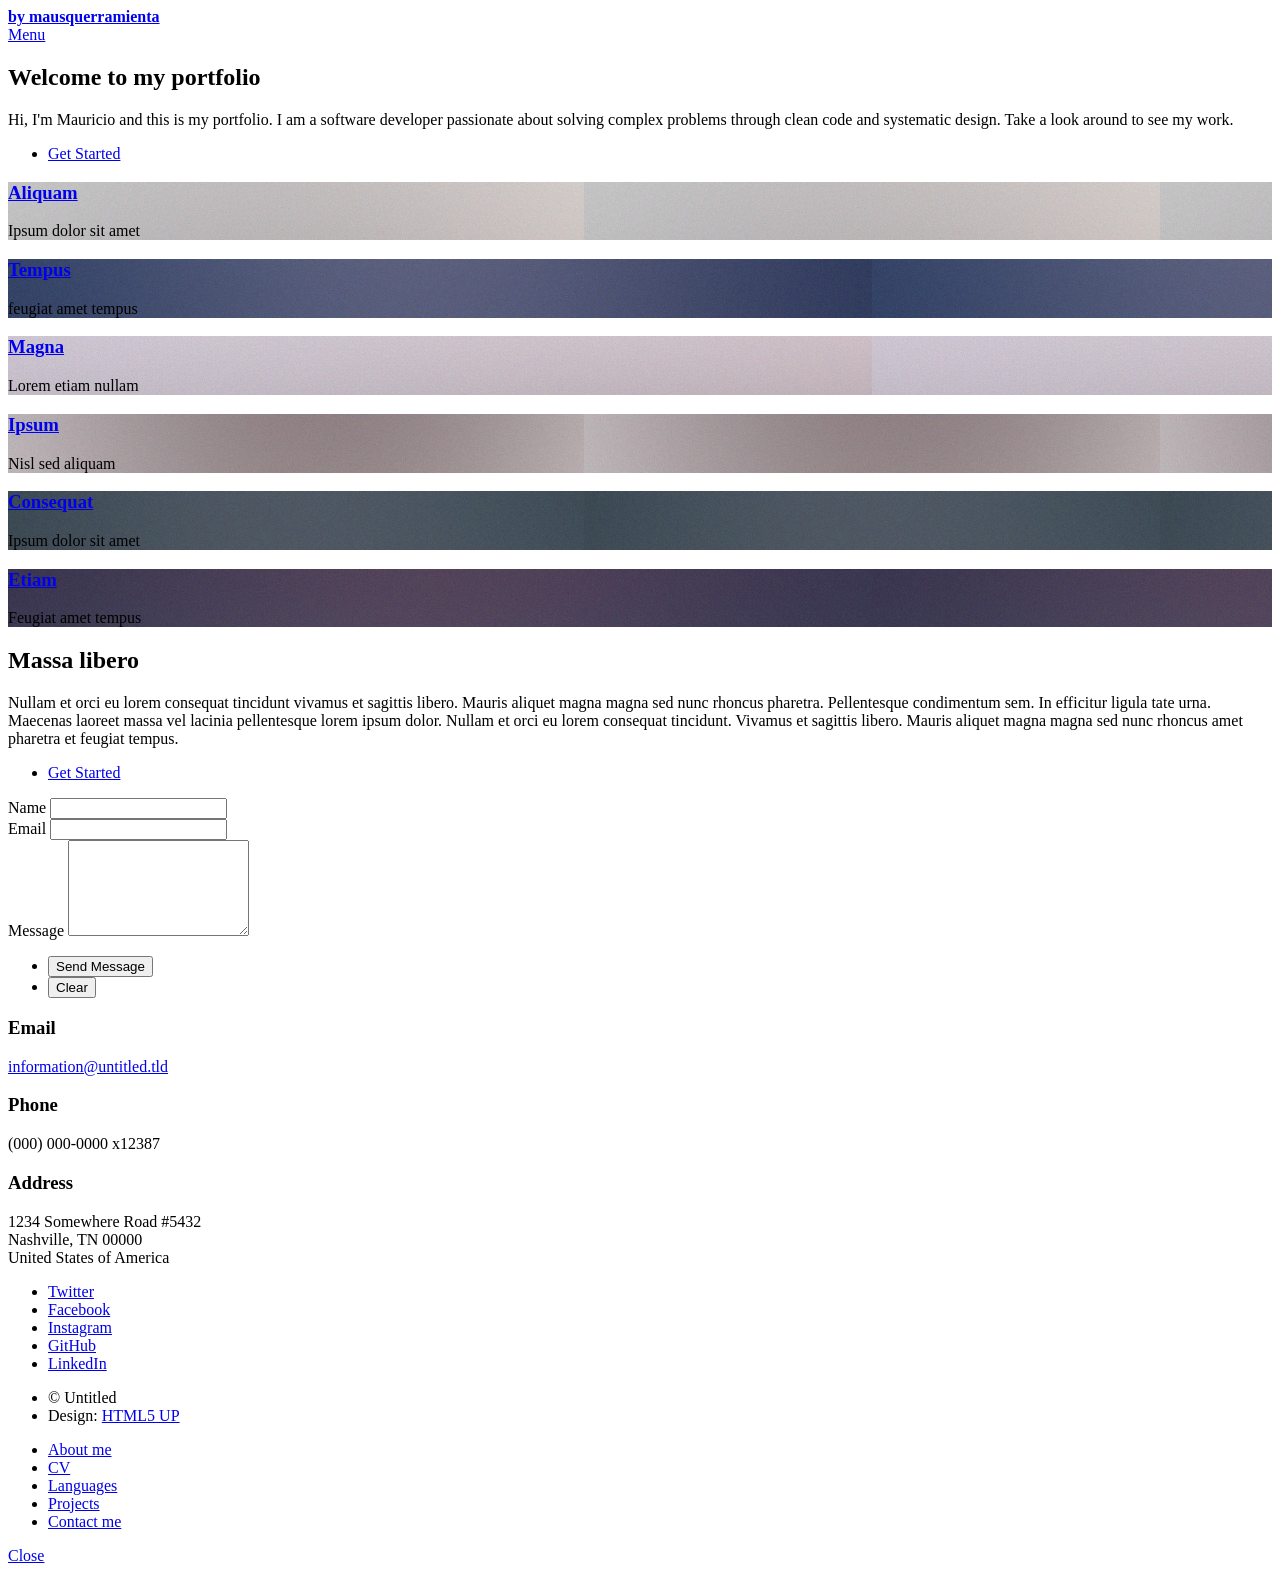
==== index.html @ 2a7ed30b "initial commit" ====
<!DOCTYPE HTML>
<html>
	<head>
		<title>My portfolio, by mausquerramienta</title>
		<meta charset="utf-8" />
		<meta name="viewport" content="width=device-width, initial-scale=1, user-scalable=no" />
		<link rel="stylesheet" href="assets/css/main.css" />
		<noscript><link rel="stylesheet" href="assets/css/noscript.css" /></noscript>
	</head>
	<body class="is-preload">

		<!-- Wrapper -->
			<div id="wrapper">

				<!-- Header -->
					<header id="header" class="alt">
						<a href="index.html" class="logo"><strong>by mausquerramienta</strong></a>
						<nav>
							<a href="#menu">Menu</a>
						</nav>
					</header>

				<!-- Menu -->
					<nav id="menu">
						<ul class="links">
							<li><a href="index.html">About me</a></li>
							<li><a href="landing.html">CV</a></li>
							<li><a href="generic.html">Languages</a></li>
							<li><a href="elements.html">Projects</a></li>
							<li><a href="elements.html">Contact me</a></li>
						</ul>
					</nav>

				<!-- Banner -->
					<section id="banner" class="major">
						<div class="inner">
							<header class="major">
								<h1>Welcome to my portfolio</h1>
							</header>
							<div class="content">
								<p>Hi, I'm Mauricio and this is my portfolio. I am a software developer passionate about solving complex problems through clean code and systematic design. Take a look around to see my work.</p>
								<ul class="actions">
									<li><a href="#one" class="button next scrolly">Get Started</a></li>
								</ul>
							</div>
						</div>
					</section>

				<!-- Main -->
					<div id="main">

						<!-- One -->
							<section id="one" class="tiles">
								<article>
									<span class="image">
										<img src="images/pic01.jpg" alt="" />
									</span>
									<header class="major">
										<h3><a href="landing.html" class="link">Aliquam</a></h3>
										<p>Ipsum dolor sit amet</p>
									</header>
								</article>
								<article>
									<span class="image">
										<img src="images/pic02.jpg" alt="" />
									</span>
									<header class="major">
										<h3><a href="landing.html" class="link">Tempus</a></h3>
										<p>feugiat amet tempus</p>
									</header>
								</article>
								<article>
									<span class="image">
										<img src="images/pic03.jpg" alt="" />
									</span>
									<header class="major">
										<h3><a href="landing.html" class="link">Magna</a></h3>
										<p>Lorem etiam nullam</p>
									</header>
								</article>
								<article>
									<span class="image">
										<img src="images/pic04.jpg" alt="" />
									</span>
									<header class="major">
										<h3><a href="landing.html" class="link">Ipsum</a></h3>
										<p>Nisl sed aliquam</p>
									</header>
								</article>
								<article>
									<span class="image">
										<img src="images/pic05.jpg" alt="" />
									</span>
									<header class="major">
										<h3><a href="landing.html" class="link">Consequat</a></h3>
										<p>Ipsum dolor sit amet</p>
									</header>
								</article>
								<article>
									<span class="image">
										<img src="images/pic06.jpg" alt="" />
									</span>
									<header class="major">
										<h3><a href="landing.html" class="link">Etiam</a></h3>
										<p>Feugiat amet tempus</p>
									</header>
								</article>
							</section>

						<!-- Two -->
							<section id="two">
								<div class="inner">
									<header class="major">
										<h2>Massa libero</h2>
									</header>
									<p>Nullam et orci eu lorem consequat tincidunt vivamus et sagittis libero. Mauris aliquet magna magna sed nunc rhoncus pharetra. Pellentesque condimentum sem. In efficitur ligula tate urna. Maecenas laoreet massa vel lacinia pellentesque lorem ipsum dolor. Nullam et orci eu lorem consequat tincidunt. Vivamus et sagittis libero. Mauris aliquet magna magna sed nunc rhoncus amet pharetra et feugiat tempus.</p>
									<ul class="actions">
										<li><a href="landing.html" class="button next">Get Started</a></li>
									</ul>
								</div>
							</section>

					</div>

				<!-- Contact -->
					<section id="contact">
						<div class="inner">
							<section>
								<form method="post" action="#">
									<div class="fields">
										<div class="field half">
											<label for="name">Name</label>
											<input type="text" name="name" id="name" />
										</div>
										<div class="field half">
											<label for="email">Email</label>
											<input type="text" name="email" id="email" />
										</div>
										<div class="field">
											<label for="message">Message</label>
											<textarea name="message" id="message" rows="6"></textarea>
										</div>
									</div>
									<ul class="actions">
										<li><input type="submit" value="Send Message" class="primary" /></li>
										<li><input type="reset" value="Clear" /></li>
									</ul>
								</form>
							</section>
							<section class="split">
								<section>
									<div class="contact-method">
										<span class="icon solid alt fa-envelope"></span>
										<h3>Email</h3>
										<a href="#">information@untitled.tld</a>
									</div>
								</section>
								<section>
									<div class="contact-method">
										<span class="icon solid alt fa-phone"></span>
										<h3>Phone</h3>
										<span>(000) 000-0000 x12387</span>
									</div>
								</section>
								<section>
									<div class="contact-method">
										<span class="icon solid alt fa-home"></span>
										<h3>Address</h3>
										<span>1234 Somewhere Road #5432<br />
										Nashville, TN 00000<br />
										United States of America</span>
									</div>
								</section>
							</section>
						</div>
					</section>

				<!-- Footer -->
					<footer id="footer">
						<div class="inner">
							<ul class="icons">
								<li><a href="#" class="icon brands alt fa-twitter"><span class="label">Twitter</span></a></li>
								<li><a href="#" class="icon brands alt fa-facebook-f"><span class="label">Facebook</span></a></li>
								<li><a href="#" class="icon brands alt fa-instagram"><span class="label">Instagram</span></a></li>
								<li><a href="#" class="icon brands alt fa-github"><span class="label">GitHub</span></a></li>
								<li><a href="#" class="icon brands alt fa-linkedin-in"><span class="label">LinkedIn</span></a></li>
							</ul>
							<ul class="copyright">
								<li>&copy; Untitled</li><li>Design: <a href="https://html5up.net">HTML5 UP</a></li>
							</ul>
						</div>
					</footer>

			</div>

		<!-- Scripts -->
			<script src="assets/js/jquery.min.js"></script>
			<script src="assets/js/jquery.scrolly.min.js"></script>
			<script src="assets/js/jquery.scrollex.min.js"></script>
			<script src="assets/js/browser.min.js"></script>
			<script src="assets/js/breakpoints.min.js"></script>
			<script src="assets/js/util.js"></script>
			<script src="assets/js/main.js"></script>

	</body>
</html>
---- assets/css/noscript.css ----
/*
	Forty by HTML5 UP
	html5up.net | @ajlkn
	Free for personal and commercial use under the CCA 3.0 license (html5up.net/license)
*/

/* Banner */

	body.is-preload #banner:after {
		opacity: 0.85;
	}

	body.is-preload #banner > .inner {
		-moz-filter: none;
		-webkit-filter: none;
		-ms-filter: none;
		filter: none;
		-moz-transform: none;
		-webkit-transform: none;
		-ms-transform: none;
		transform: none;
		opacity: 1;
	}
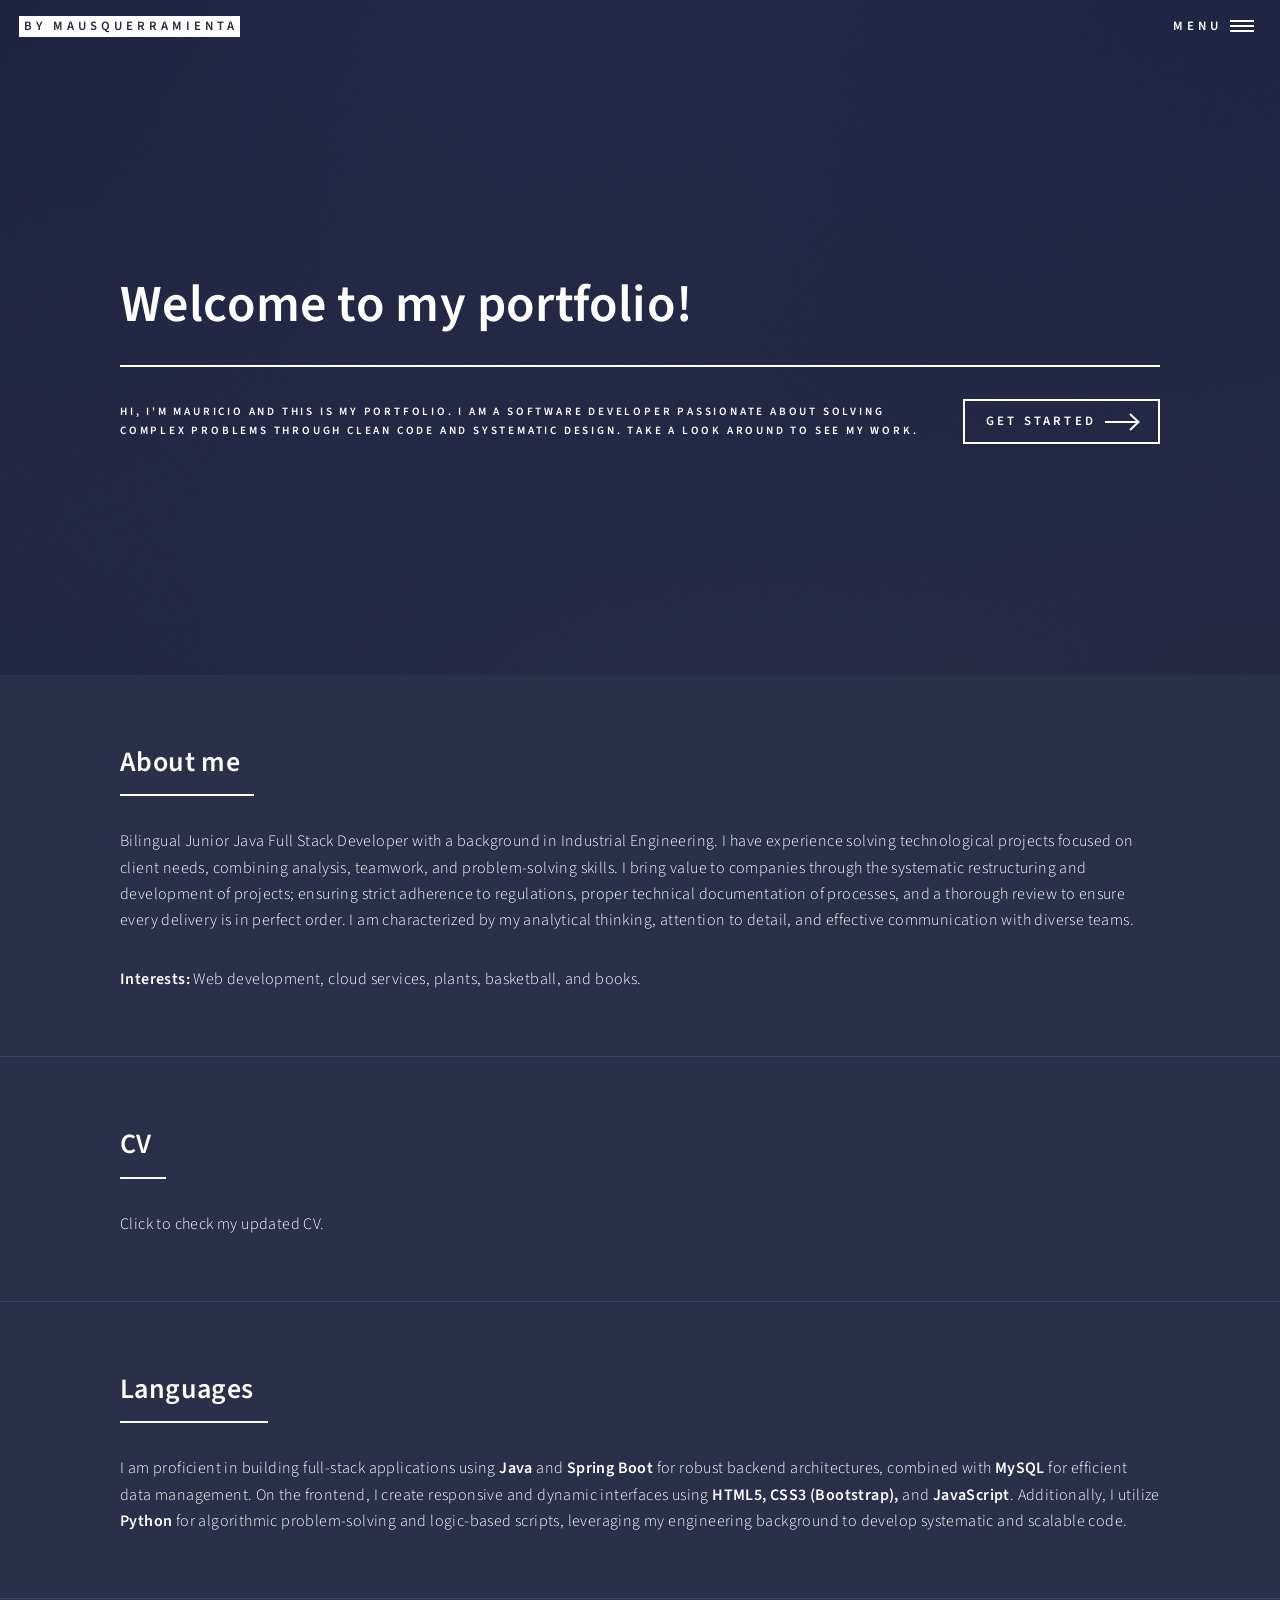
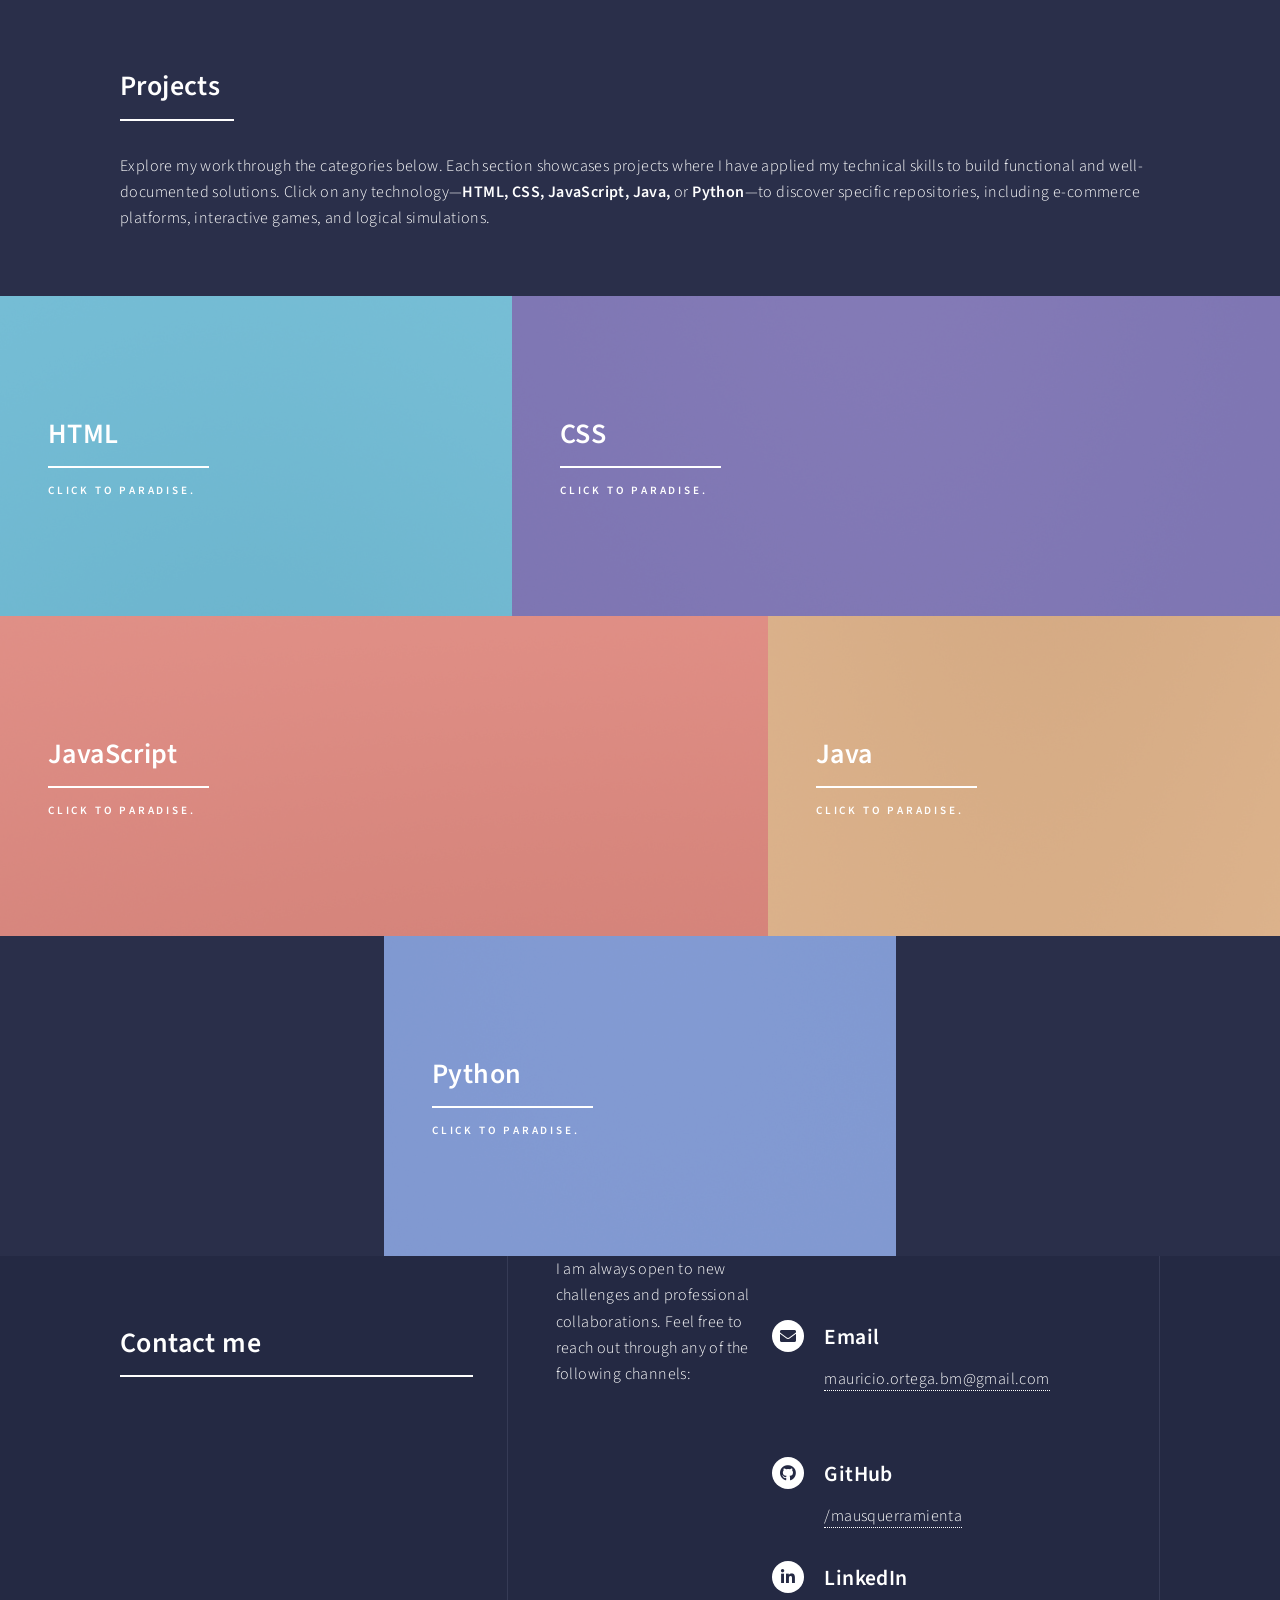
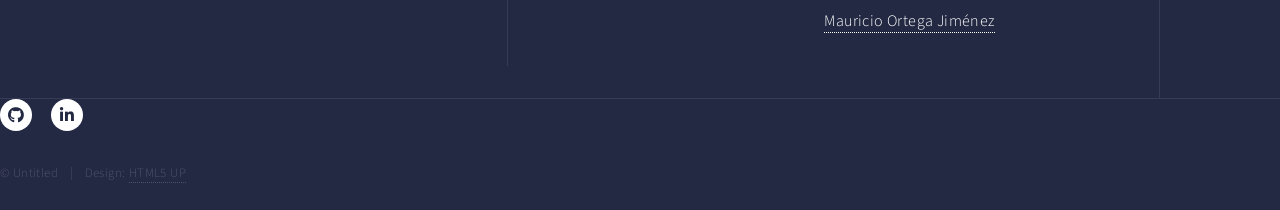
==== commit b5e744e4: "updated index" ====
--- a/index.html
+++ b/index.html
@@ -23,11 +23,11 @@
 				<!-- Menu -->
 					<nav id="menu">
 						<ul class="links">
-							<li><a href="index.html">About me</a></li>
-							<li><a href="landing.html">CV</a></li>
-							<li><a href="generic.html">Languages</a></li>
-							<li><a href="elements.html">Projects</a></li>
-							<li><a href="elements.html">Contact me</a></li>
+							<li><a href="#about" class="scrolly">About me</a></li>
+							<li><a href="#cv" class="scrolly">CV</a></li>
+							<li><a href="#languages" class="scrolly">Languages</a></li>
+							<li><a href="#projects" class="scrolly">Projects</a></li>
+							<li><a href="#contact" class="scrolly">Contact me</a></li>
 						</ul>
 					</nav>
 
@@ -35,12 +35,12 @@
 					<section id="banner" class="major">
 						<div class="inner">
 							<header class="major">
-								<h1>Welcome to my portfolio</h1>
+								<h1>Welcome to my portfolio!</h1>
 							</header>
 							<div class="content">
 								<p>Hi, I'm Mauricio and this is my portfolio. I am a software developer passionate about solving complex problems through clean code and systematic design. Take a look around to see my work.</p>
 								<ul class="actions">
-									<li><a href="#one" class="button next scrolly">Get Started</a></li>
+									<li><a href="#about" class="button next scrolly">Get Started</a></li>
 								</ul>
 							</div>
 						</div>
@@ -49,6 +49,44 @@
 				<!-- Main -->
 					<div id="main">
 
+						<!-- Two -->
+							<section id="about">
+								<div class="inner">
+									<header class="major">
+										<h2>About me</h2>
+									</header>
+									<p>Bilingual Junior Java Full Stack Developer with a background in Industrial Engineering. I have experience solving technological projects focused on client needs, combining analysis, teamwork, and problem-solving skills. I bring value to companies through the systematic restructuring and development of projects; ensuring strict adherence to regulations, proper technical documentation of processes, and a thorough review to ensure every delivery is in perfect order. I am characterized by my analytical thinking, attention to detail, and effective communication with diverse teams.</p>
+        							<p><strong>Interests:</strong> Web development, cloud services, plants, basketball, and books.</p>
+								</div>
+							</section>
+
+							<section id="cv">
+								<div class="inner">
+									<header class="major">
+										<h2>CV</h2>
+									</header>
+									<p>Click to check my updated CV.</p>
+								</div>
+							</section>
+
+							<section id="languages">
+								<div class="inner">
+									<header class="major">
+										<h2>Languages</h2>
+									</header>
+									<p>I am proficient in building full-stack applications using <strong>Java</strong> and <strong>Spring Boot</strong> for robust backend architectures, combined with <strong>MySQL</strong> for efficient data management. On the frontend, I create responsive and dynamic interfaces using <strong>HTML5, CSS3 (Bootstrap),</strong> and <strong>JavaScript</strong>. Additionally, I utilize <strong>Python</strong> for algorithmic problem-solving and logic-based scripts, leveraging my engineering background to develop systematic and scalable code.</p>
+								</div>
+							</section>
+
+							<section id="projects">
+								<div class="inner">
+									<header class="major">
+										<h2>Projects</h2>
+									</header>
+									<p>Explore my work through the categories below. Each section showcases projects where I have applied my technical skills to build functional and well-documented solutions. Click on any technology—<strong>HTML, CSS, JavaScript, Java,</strong> or <strong>Python</strong>—to discover specific repositories, including e-commerce platforms, interactive games, and logical simulations.</p>
+								</div>
+							</section>
+
 						<!-- One -->
 							<section id="one" class="tiles">
 								<article>
@@ -56,8 +94,8 @@
 										<img src="images/pic01.jpg" alt="" />
 									</span>
 									<header class="major">
-										<h3><a href="landing.html" class="link">Aliquam</a></h3>
-										<p>Ipsum dolor sit amet</p>
+										<h3><a href="landing.html" class="link">HTML</a></h3>
+										<p>Click to paradise.</p>
 									</header>
 								</article>
 								<article>
@@ -65,8 +103,8 @@
 										<img src="images/pic02.jpg" alt="" />
 									</span>
 									<header class="major">
-										<h3><a href="landing.html" class="link">Tempus</a></h3>
-										<p>feugiat amet tempus</p>
+										<h3><a href="landing.html" class="link">CSS</a></h3>
+										<p>Click to paradise.</p>
 									</header>
 								</article>
 								<article>
@@ -74,8 +112,8 @@
 										<img src="images/pic03.jpg" alt="" />
 									</span>
 									<header class="major">
-										<h3><a href="landing.html" class="link">Magna</a></h3>
-										<p>Lorem etiam nullam</p>
+										<h3><a href="landing.html" class="link">JavaScript</a></h3>
+										<p>Click to paradise.</p>
 									</header>
 								</article>
 								<article>
@@ -83,8 +121,8 @@
 										<img src="images/pic04.jpg" alt="" />
 									</span>
 									<header class="major">
-										<h3><a href="landing.html" class="link">Ipsum</a></h3>
-										<p>Nisl sed aliquam</p>
+										<h3><a href="landing.html" class="link">Java</a></h3>
+										<p>Click to paradise.</p>
 									</header>
 								</article>
 								<article>
@@ -92,86 +130,44 @@
 										<img src="images/pic05.jpg" alt="" />
 									</span>
 									<header class="major">
-										<h3><a href="landing.html" class="link">Consequat</a></h3>
-										<p>Ipsum dolor sit amet</p>
+										<h3><a href="landing.html" class="link">Python</a></h3>
+										<p>Click to paradise.</p>
 									</header>
 								</article>
-								<article>
-									<span class="image">
-										<img src="images/pic06.jpg" alt="" />
-									</span>
-									<header class="major">
-										<h3><a href="landing.html" class="link">Etiam</a></h3>
-										<p>Feugiat amet tempus</p>
-									</header>
-								</article>
-							</section>
-
-						<!-- Two -->
-							<section id="two">
-								<div class="inner">
-									<header class="major">
-										<h2>Massa libero</h2>
-									</header>
-									<p>Nullam et orci eu lorem consequat tincidunt vivamus et sagittis libero. Mauris aliquet magna magna sed nunc rhoncus pharetra. Pellentesque condimentum sem. In efficitur ligula tate urna. Maecenas laoreet massa vel lacinia pellentesque lorem ipsum dolor. Nullam et orci eu lorem consequat tincidunt. Vivamus et sagittis libero. Mauris aliquet magna magna sed nunc rhoncus amet pharetra et feugiat tempus.</p>
-									<ul class="actions">
-										<li><a href="landing.html" class="button next">Get Started</a></li>
-									</ul>
-								</div>
-							</section>
 
 					</div>
 
 				<!-- Contact -->
+
 					<section id="contact">
 						<div class="inner">
-							<section>
-								<form method="post" action="#">
-									<div class="fields">
-										<div class="field half">
-											<label for="name">Name</label>
-											<input type="text" name="name" id="name" />
-										</div>
-										<div class="field half">
-											<label for="email">Email</label>
-											<input type="text" name="email" id="email" />
-										</div>
-										<div class="field">
-											<label for="message">Message</label>
-											<textarea name="message" id="message" rows="6"></textarea>
-										</div>
-									</div>
-									<ul class="actions">
-										<li><input type="submit" value="Send Message" class="primary" /></li>
-										<li><input type="reset" value="Clear" /></li>
-									</ul>
-								</form>
-							</section>
-							<section class="split">
-								<section>
+							<header class="major">
+								<h2>Contact me</h2>
+							</header>
+							<p>I am always open to new challenges and professional collaborations. Feel free to reach out through any of the following channels:</p>
+							
+							<div class="contact-method-container" style="display: flex; flex-wrap: wrap; gap: 2rem;">
+								<section style="flex: 1; min-width: 300px;">
 									<div class="contact-method">
 										<span class="icon solid alt fa-envelope"></span>
 										<h3>Email</h3>
-										<a href="#">information@untitled.tld</a>
+										<a href="mailto:mauricio.ortega.bm@gmail.com">mauricio.ortega.bm@gmail.com</a>
 									</div>
 								</section>
-								<section>
+
+								<section style="flex: 1; min-width: 300px;">
+									<div class="contact-method" style="margin-bottom: 2rem;">
+										<span class="icon brands alt fa-github"></span>
+										<h3>GitHub</h3>
+										<a href="https://github.com/mausquerramienta" target="_blank">/mausquerramienta</a>
+									</div>
 									<div class="contact-method">
-										<span class="icon solid alt fa-phone"></span>
-										<h3>Phone</h3>
-										<span>(000) 000-0000 x12387</span>
+										<span class="icon brands alt fa-linkedin-in"></span>
+										<h3>LinkedIn</h3>
+										<a href="https://www.linkedin.com/in/tu-perfil" target="_blank">Mauricio Ortega Jiménez</a> </div>
 									</div>
 								</section>
-								<section>
-									<div class="contact-method">
-										<span class="icon solid alt fa-home"></span>
-										<h3>Address</h3>
-										<span>1234 Somewhere Road #5432<br />
-										Nashville, TN 00000<br />
-										United States of America</span>
-									</div>
-								</section>
-							</section>
+							</div>
 						</div>
 					</section>
 
@@ -179,9 +175,6 @@
 					<footer id="footer">
 						<div class="inner">
 							<ul class="icons">
-								<li><a href="#" class="icon brands alt fa-twitter"><span class="label">Twitter</span></a></li>
-								<li><a href="#" class="icon brands alt fa-facebook-f"><span class="label">Facebook</span></a></li>
-								<li><a href="#" class="icon brands alt fa-instagram"><span class="label">Instagram</span></a></li>
 								<li><a href="#" class="icon brands alt fa-github"><span class="label">GitHub</span></a></li>
 								<li><a href="#" class="icon brands alt fa-linkedin-in"><span class="label">LinkedIn</span></a></li>
 							</ul>
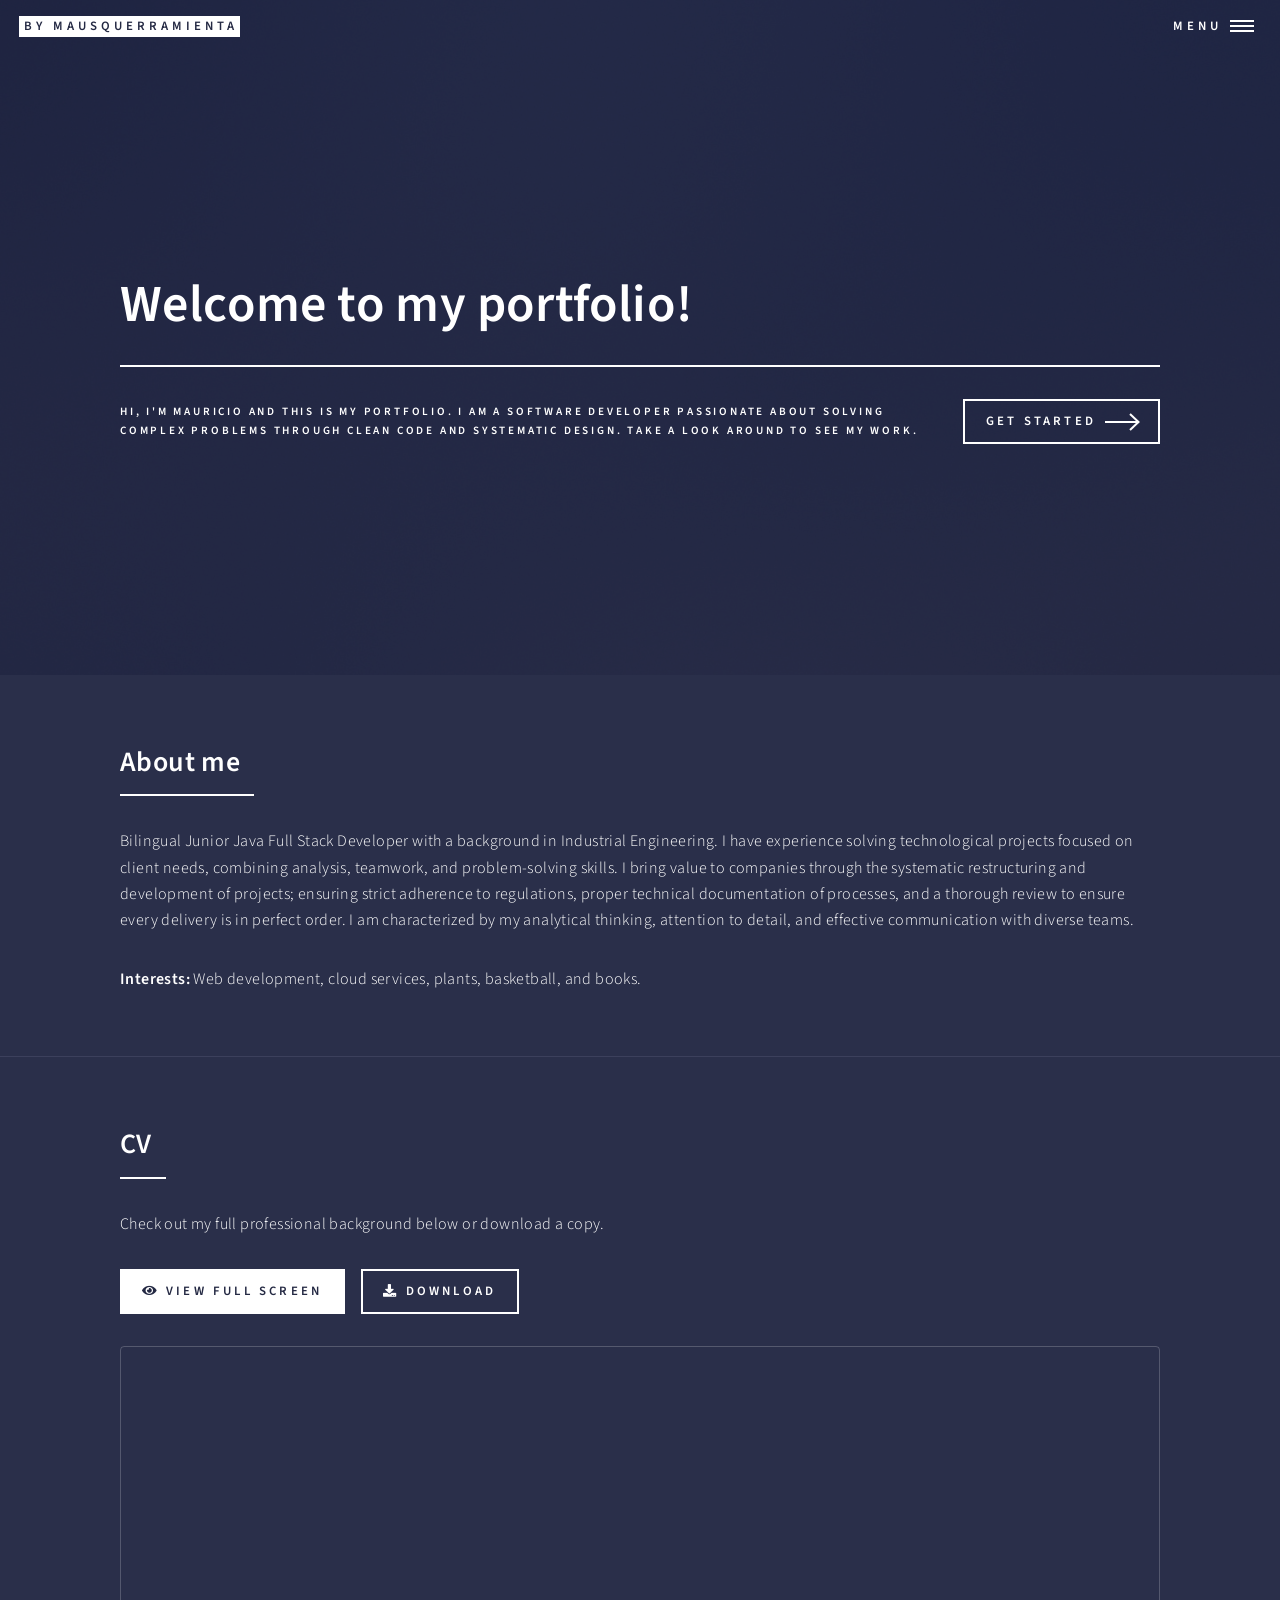
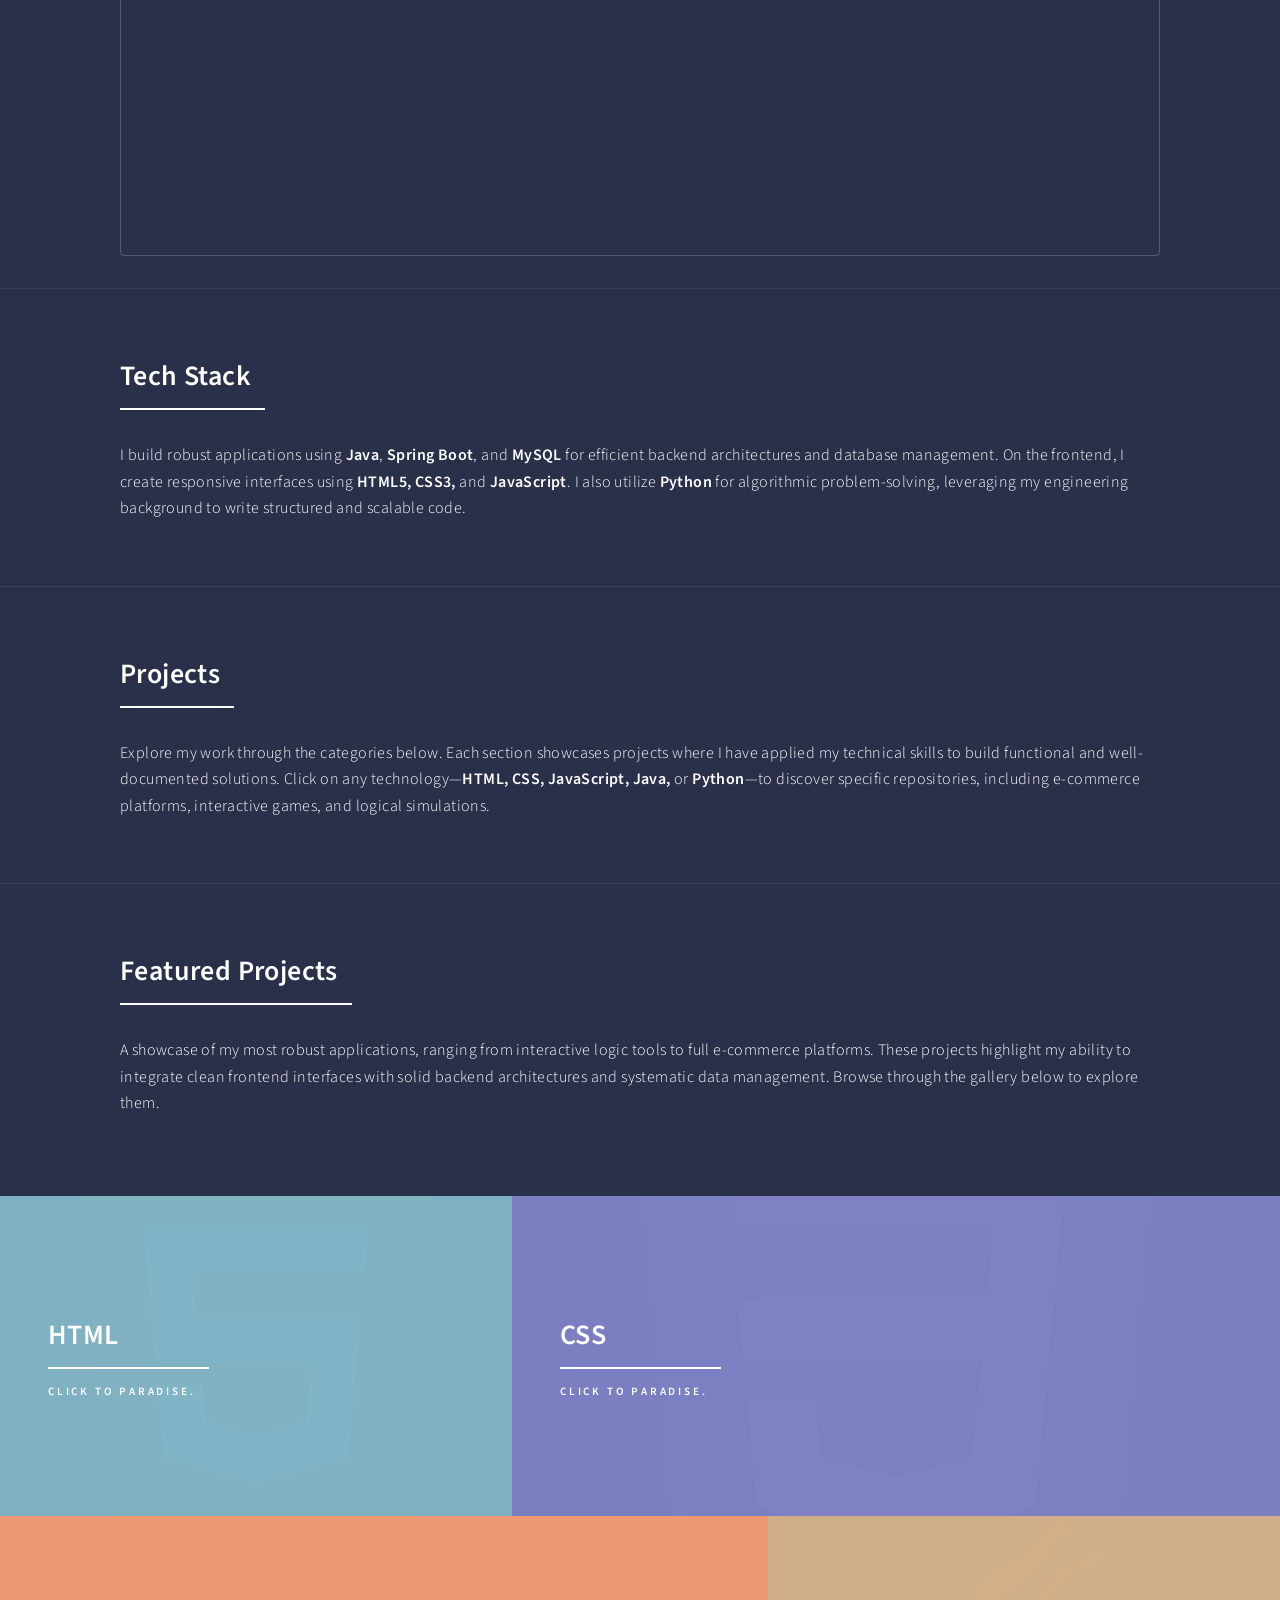
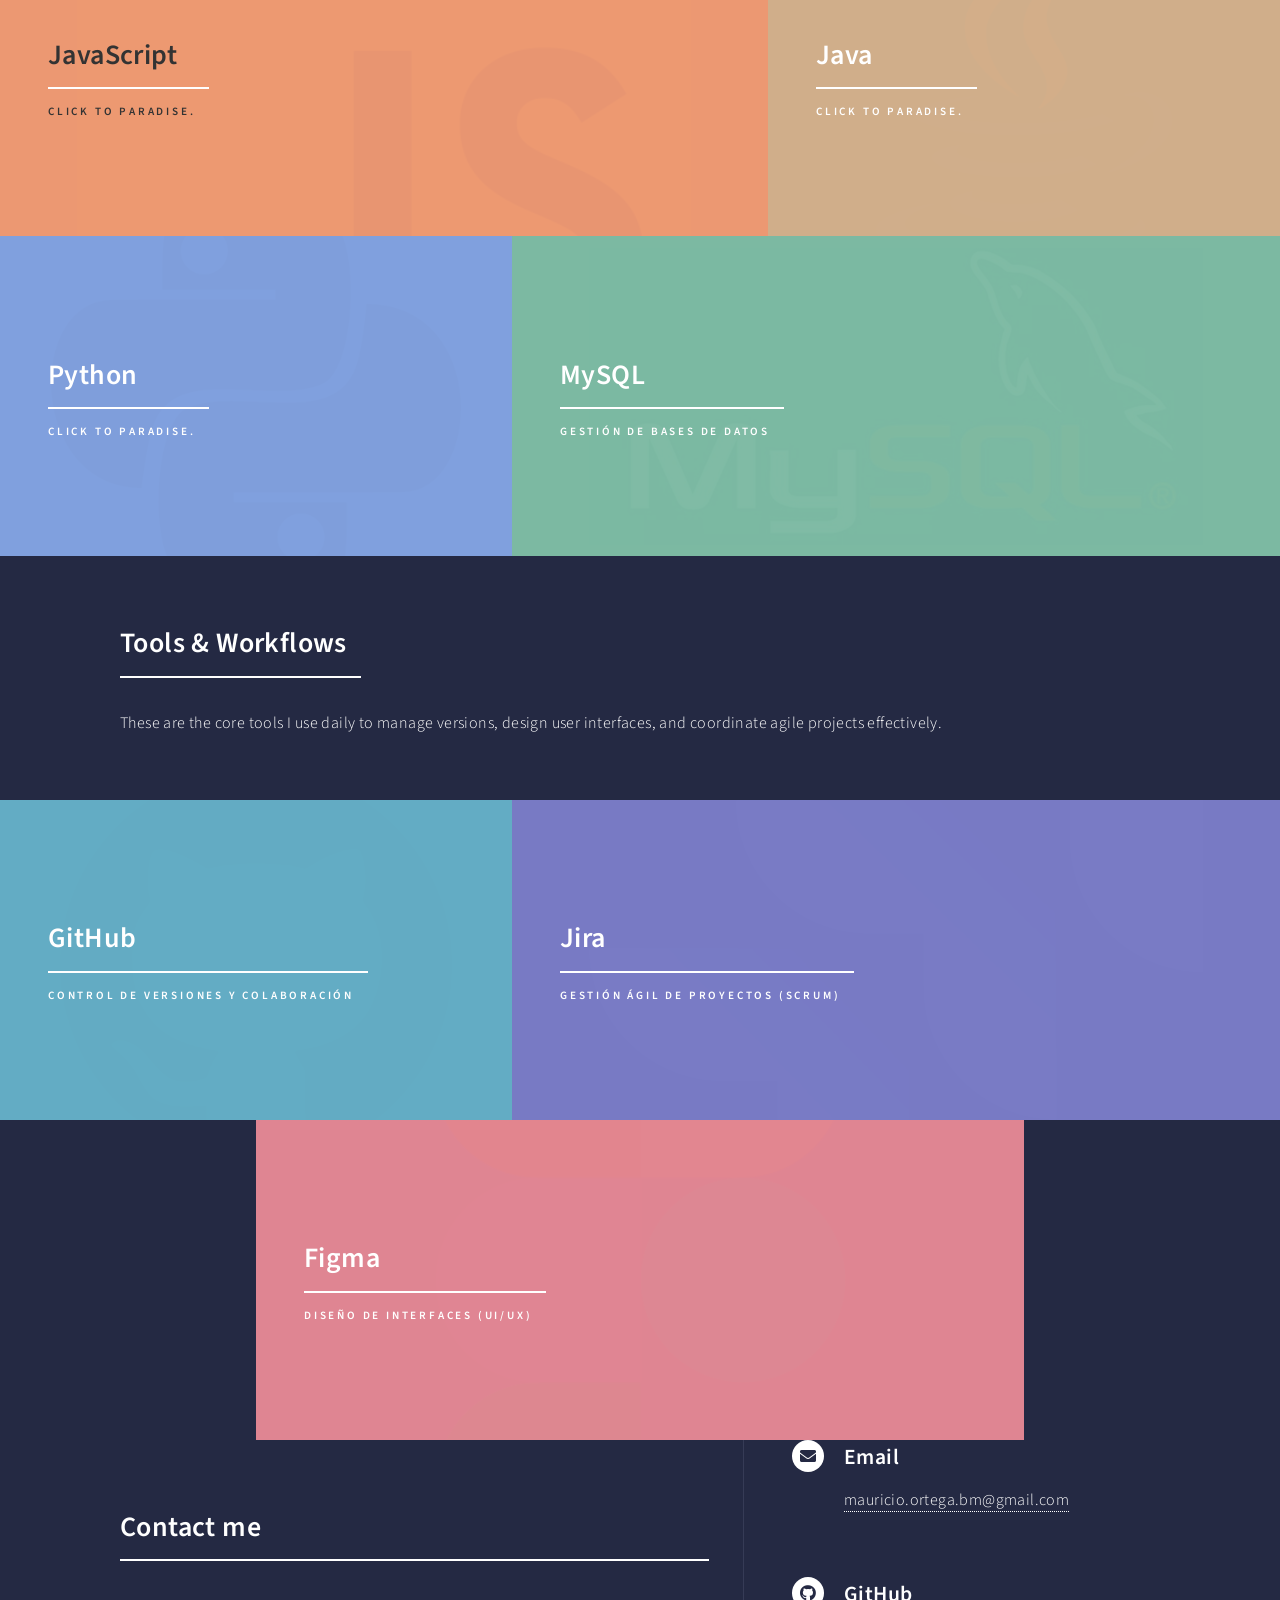
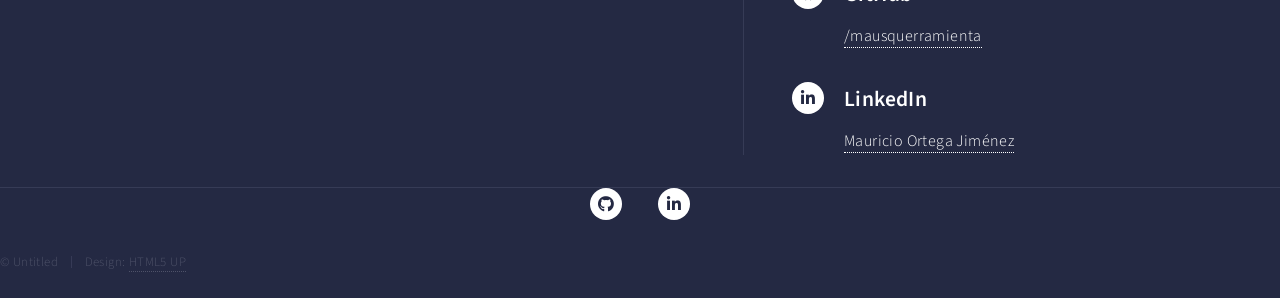
==== commit 98bcd790: "updated and added files" ====
--- a/index.html
+++ b/index.html
@@ -5,7 +5,6 @@
 		<meta charset="utf-8" />
 		<meta name="viewport" content="width=device-width, initial-scale=1, user-scalable=no" />
 		<link rel="stylesheet" href="assets/css/main.css" />
-		<noscript><link rel="stylesheet" href="assets/css/noscript.css" /></noscript>
 	</head>
 	<body class="is-preload">
 
@@ -25,8 +24,10 @@
 						<ul class="links">
 							<li><a href="#about" class="scrolly">About me</a></li>
 							<li><a href="#cv" class="scrolly">CV</a></li>
-							<li><a href="#languages" class="scrolly">Languages</a></li>
+							<li><a href="#languages" class="scrolly">Tech Stack</a></li>
 							<li><a href="#projects" class="scrolly">Projects</a></li>
+							<li><a href="#featured-projects" class="scrolly">Featured projects</a></li>
+							<li><a href="#one" class="scrolly">Projects by Technology</a></li>
 							<li><a href="#contact" class="scrolly">Contact me</a></li>
 						</ul>
 					</nav>
@@ -65,17 +66,25 @@
 									<header class="major">
 										<h2>CV</h2>
 									</header>
-									<p>Click to check my updated CV.</p>
+									<p>Check out my full professional background below or download a copy.</p>
+        
+									<ul class="actions">
+										<li><a href="/assets/CV_2026.pdf" target="_blank" class="button primary icon solid fa-eye">View Full Screen</a></li>
+										<li><a href="/assets/CV_2026.pdf" download="CV_2026" class="button icon solid fa-download">Download</a></li>
+									</ul>
+
+									<div class="cv-preview" style="border: 1px solid #ffffff33; border-radius: 4px; overflow: hidden; margin-top: 2rem;">
+										<iframe src="/assets/CV_2026.pdf" width="100%" height="500px" style="border: none;"></iframe>
+									</div>
 								</div>
 							</section>
 
 							<section id="languages">
 								<div class="inner">
 									<header class="major">
-										<h2>Languages</h2>
-									</header>
-									<p>I am proficient in building full-stack applications using <strong>Java</strong> and <strong>Spring Boot</strong> for robust backend architectures, combined with <strong>MySQL</strong> for efficient data management. On the frontend, I create responsive and dynamic interfaces using <strong>HTML5, CSS3 (Bootstrap),</strong> and <strong>JavaScript</strong>. Additionally, I utilize <strong>Python</strong> for algorithmic problem-solving and logic-based scripts, leveraging my engineering background to develop systematic and scalable code.</p>
-								</div>
+										<h2>Tech Stack</h2>
+									</header>
+									<p>I build robust applications using <strong>Java</strong>, <strong>Spring Boot</strong>, and <strong>MySQL</strong> for efficient backend architectures and database management. On the frontend, I create responsive interfaces using <strong>HTML5, CSS3,</strong> and <strong>JavaScript</strong>. I also utilize <strong>Python</strong> for algorithmic problem-solving, leveraging my engineering background to write structured and scalable code.</p>								</div>
 							</section>
 
 							<section id="projects">
@@ -84,59 +93,95 @@
 										<h2>Projects</h2>
 									</header>
 									<p>Explore my work through the categories below. Each section showcases projects where I have applied my technical skills to build functional and well-documented solutions. Click on any technology—<strong>HTML, CSS, JavaScript, Java,</strong> or <strong>Python</strong>—to discover specific repositories, including e-commerce platforms, interactive games, and logical simulations.</p>
+								</div>
+							</section>
+
+							<section id="featured-projects">
+								<div class="inner">
+									<header class="major">
+										<h2>Featured Projects</h2>
+									</header>
+									<p>A showcase of my most robust applications, ranging from interactive logic tools to full e-commerce platforms. These projects highlight my ability to integrate clean frontend interfaces with solid backend architectures and systematic data management. Browse through the gallery below to explore them.</p>
+									
+									<div class="carousel-container" style="margin-top: 2rem; margin-bottom: 3rem;">
+										
+									</div>
 								</div>
 							</section>
 
 						<!-- One -->
 							<section id="one" class="tiles">
-								<article>
-									<span class="image">
-										<img src="images/pic01.jpg" alt="" />
-									</span>
+								<article class="bg-html">
 									<header class="major">
 										<h3><a href="landing.html" class="link">HTML</a></h3>
 										<p>Click to paradise.</p>
 									</header>
 								</article>
-								<article>
-									<span class="image">
-										<img src="images/pic02.jpg" alt="" />
-									</span>
+								<article class="bg-css">
 									<header class="major">
 										<h3><a href="landing.html" class="link">CSS</a></h3>
 										<p>Click to paradise.</p>
 									</header>
 								</article>
-								<article>
-									<span class="image">
-										<img src="images/pic03.jpg" alt="" />
-									</span>
+								<article class="bg-js">
 									<header class="major">
 										<h3><a href="landing.html" class="link">JavaScript</a></h3>
 										<p>Click to paradise.</p>
 									</header>
 								</article>
-								<article>
-									<span class="image">
-										<img src="images/pic04.jpg" alt="" />
-									</span>
+								<article class="bg-java">
 									<header class="major">
 										<h3><a href="landing.html" class="link">Java</a></h3>
 										<p>Click to paradise.</p>
 									</header>
 								</article>
-								<article>
-									<span class="image">
-										<img src="images/pic05.jpg" alt="" />
-									</span>
+								<article class="bg-python">
 									<header class="major">
 										<h3><a href="landing.html" class="link">Python</a></h3>
 										<p>Click to paradise.</p>
 									</header>
 								</article>
+								<article class="bg-mysql">
+									<header class="major">
+										<h3><a href="#" class="link">MySQL</a></h3>
+										<p>Gestión de Bases de Datos</p>
+									</header>
+								</article>
 
 					</div>
 
+					<section id="tools-intro">
+						<div class="inner">
+							<header class="major">
+								<h2>Tools & Workflows</h2>
+							</header>
+							<p>These are the core tools I use daily to manage versions, design user interfaces, and coordinate agile projects effectively.</p>
+						</div>
+					</section>
+
+					<section id="tools-tiles" class="tiles">
+						<article class="bg-github">
+							<header class="major">
+								<h3><a href="#" class="link">GitHub</a></h3>
+								<p>Control de versiones y colaboración</p>
+							</header>
+						</article>
+
+						<article class="bg-jira">
+							<header class="major">
+								<h3><a href="#" class="link">Jira</a></h3>
+								<p>Gestión ágil de proyectos (Scrum)</p>
+							</header>
+						</article>
+
+						<article class="bg-figma">
+							<header class="major">
+								<h3><a href="#" class="link">Figma</a></h3>
+								<p>Diseño de interfaces (UI/UX)</p>
+							</header>
+						</article>
+					</section>
+
 				<!-- Contact -->
 
 					<section id="contact">
@@ -144,7 +189,6 @@
 							<header class="major">
 								<h2>Contact me</h2>
 							</header>
-							<p>I am always open to new challenges and professional collaborations. Feel free to reach out through any of the following channels:</p>
 							
 							<div class="contact-method-container" style="display: flex; flex-wrap: wrap; gap: 2rem;">
 								<section style="flex: 1; min-width: 300px;">
@@ -164,7 +208,7 @@
 									<div class="contact-method">
 										<span class="icon brands alt fa-linkedin-in"></span>
 										<h3>LinkedIn</h3>
-										<a href="https://www.linkedin.com/in/tu-perfil" target="_blank">Mauricio Ortega Jiménez</a> </div>
+										<a href="https://www.linkedin.com/in/mauricio-ortegaj" target="_blank">Mauricio Ortega Jiménez</a> </div>
 									</div>
 								</section>
 							</div>
@@ -175,8 +219,8 @@
 					<footer id="footer">
 						<div class="inner">
 							<ul class="icons">
-								<li><a href="#" class="icon brands alt fa-github"><span class="label">GitHub</span></a></li>
-								<li><a href="#" class="icon brands alt fa-linkedin-in"><span class="label">LinkedIn</span></a></li>
+								<li><a href="https://github.com/mausquerramienta" class="icon brands alt fa-github" target="_blank"><span class="label">GitHub</span></a></li>
+								<li><a href="https://www.linkedin.com/in/mauricio-ortegaj" class="icon brands alt fa-linkedin-in" target="_blank"><span class="label">LinkedIn</span></a></li>
 							</ul>
 							<ul class="copyright">
 								<li>&copy; Untitled</li><li>Design: <a href="https://html5up.net">HTML5 UP</a></li>
@@ -196,4 +240,4 @@
 			<script src="assets/js/main.js"></script>
 
 	</body>
-</html>+</html>
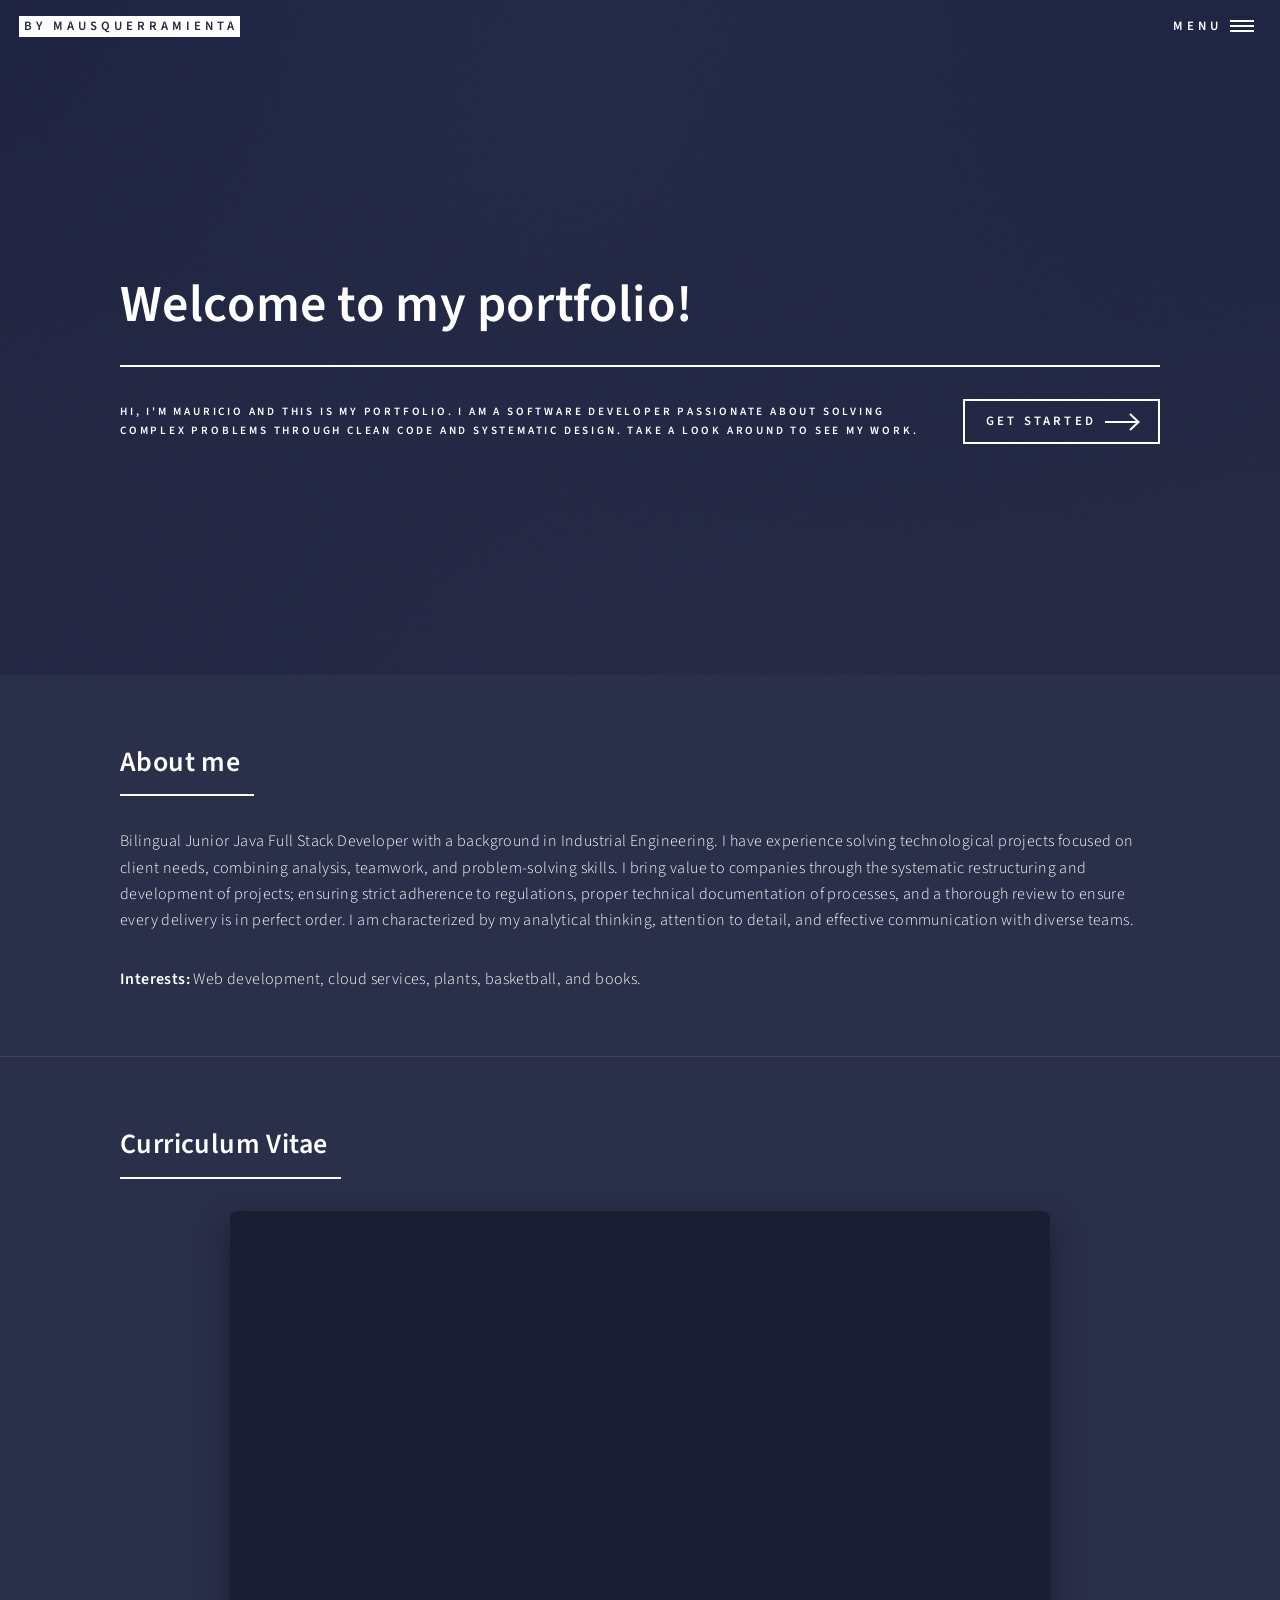
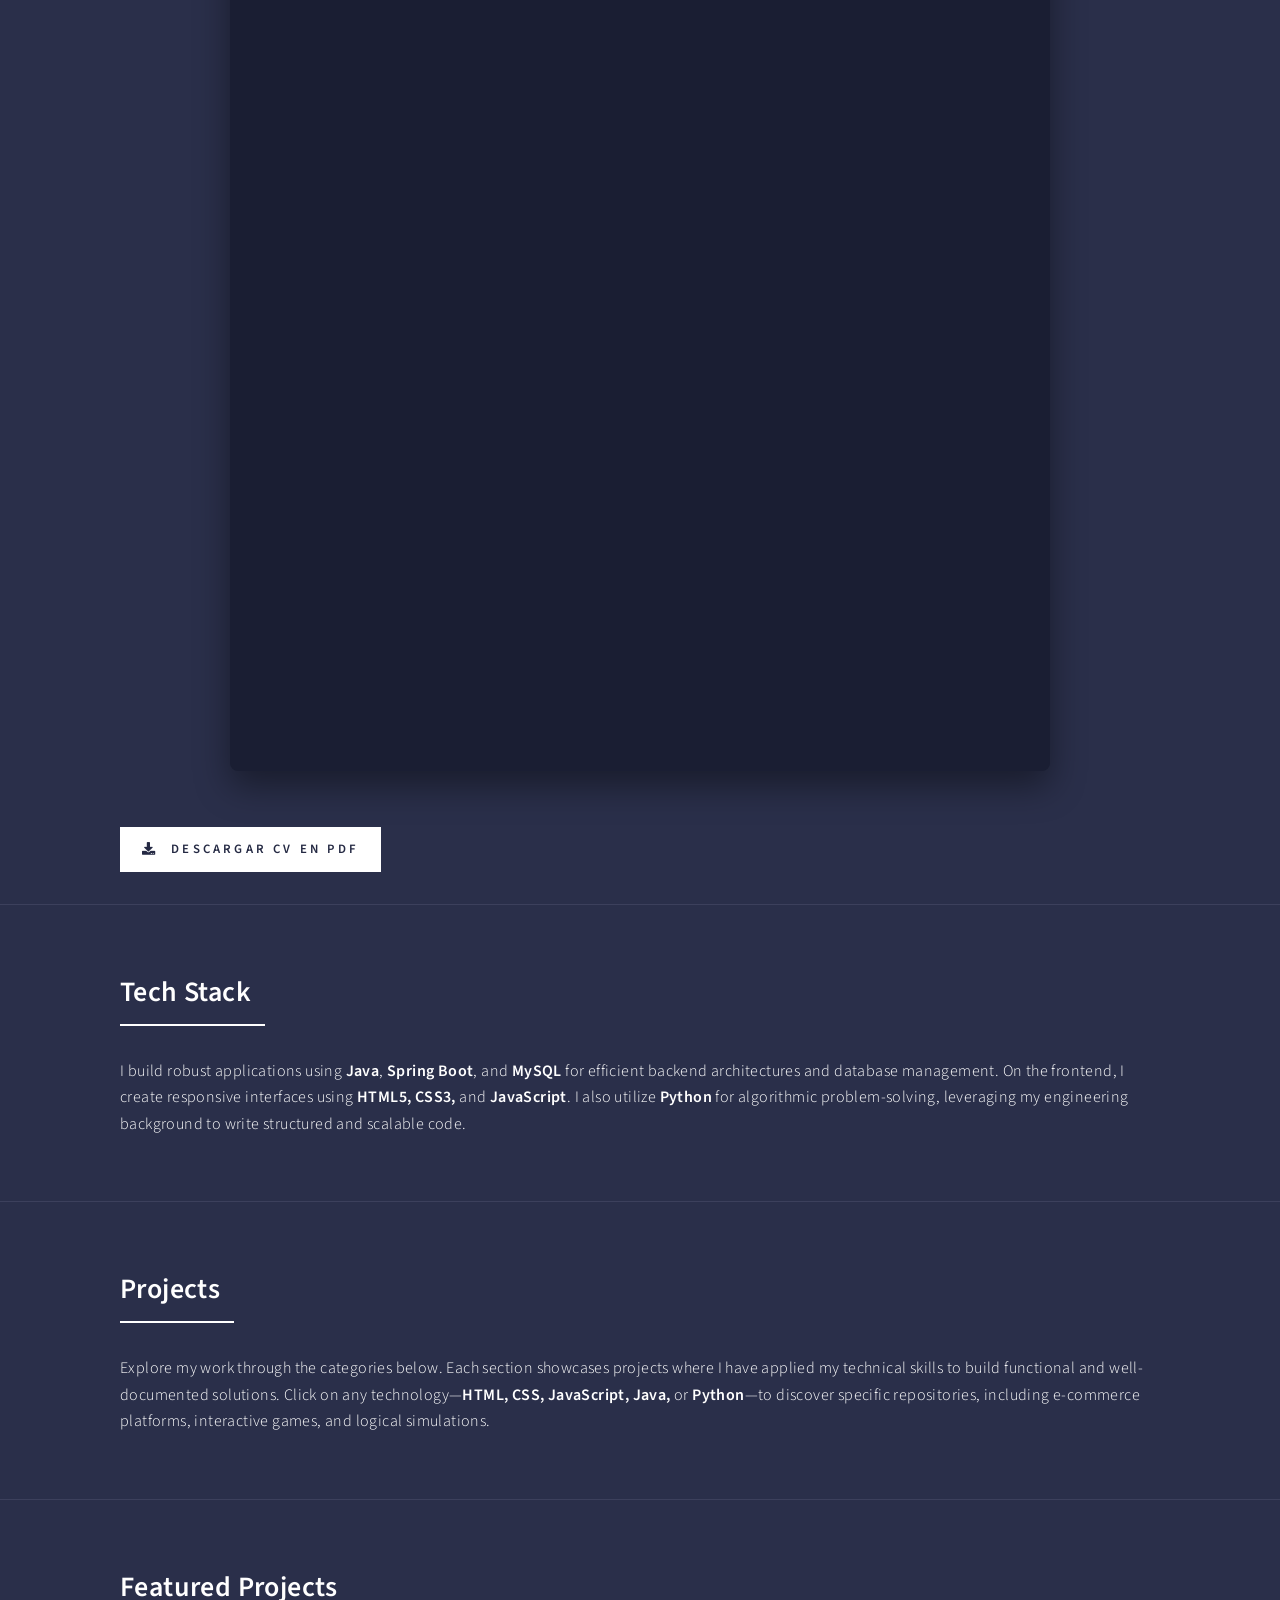
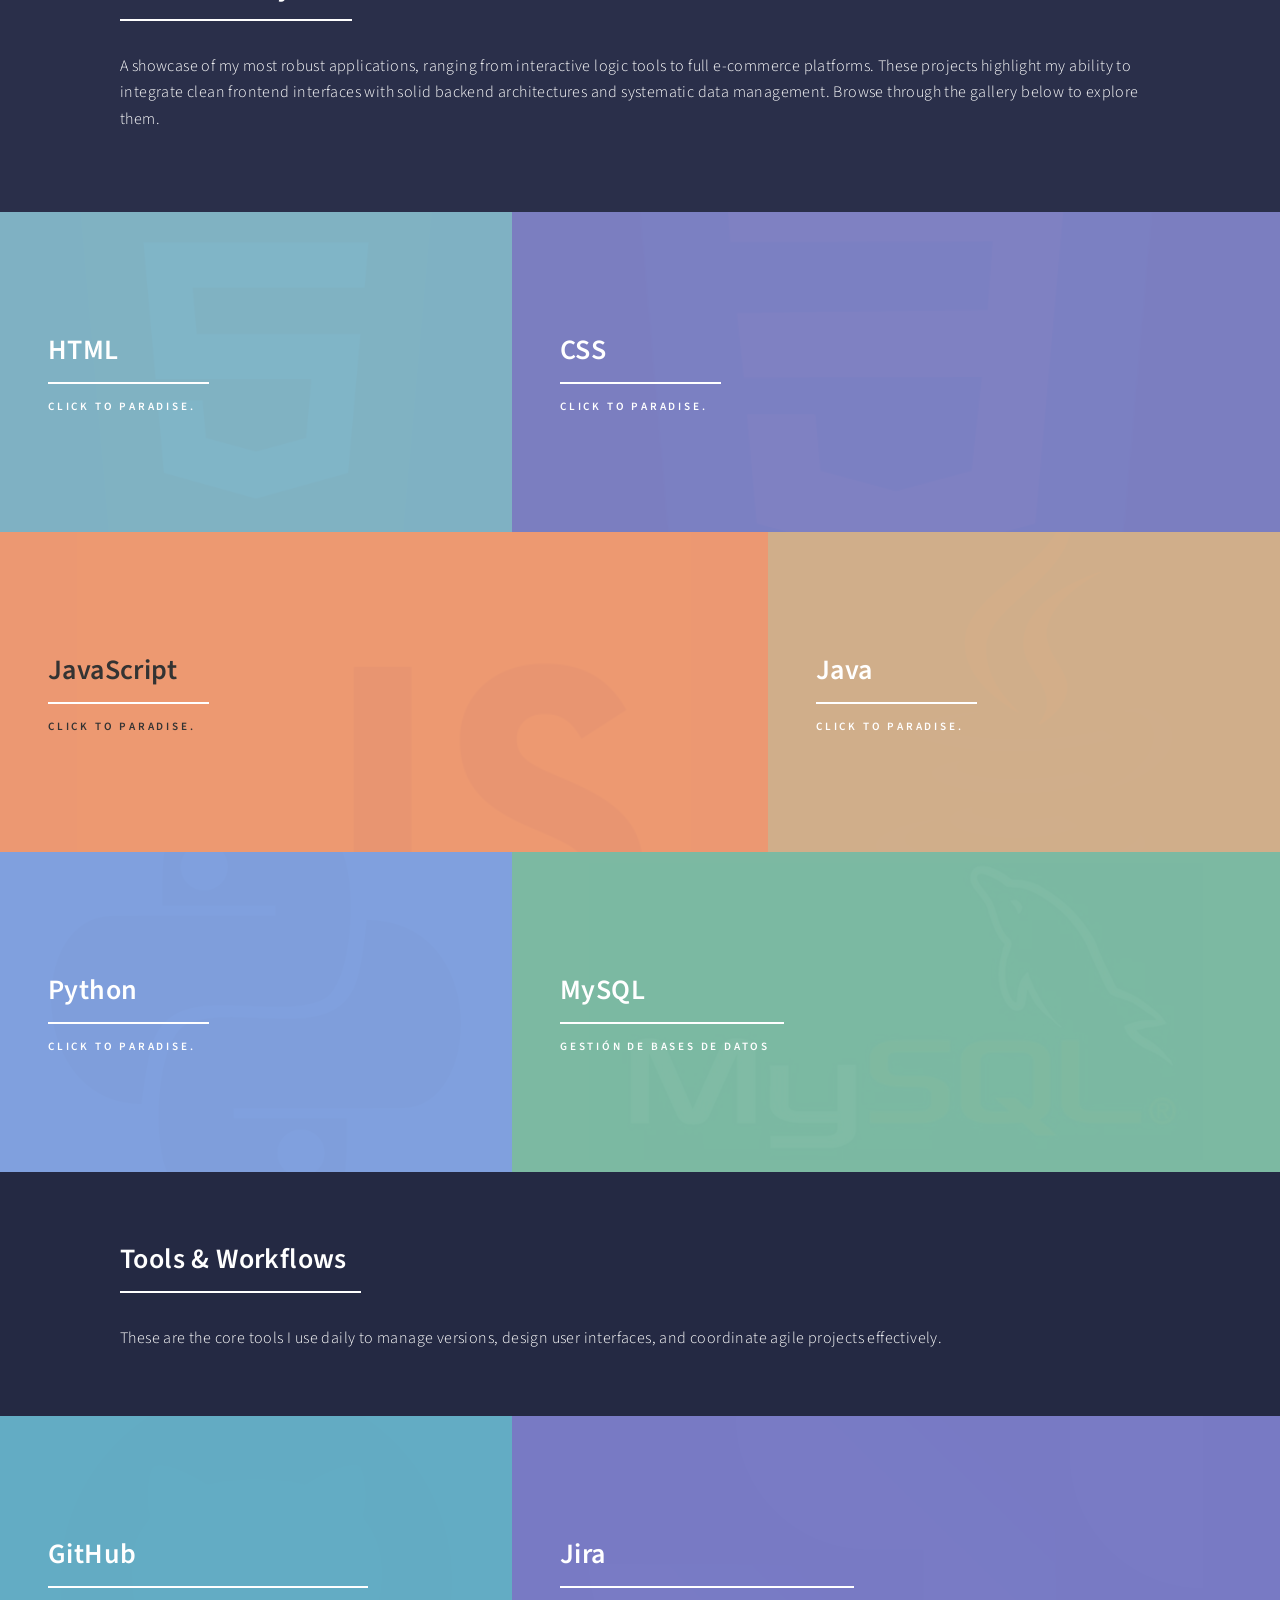
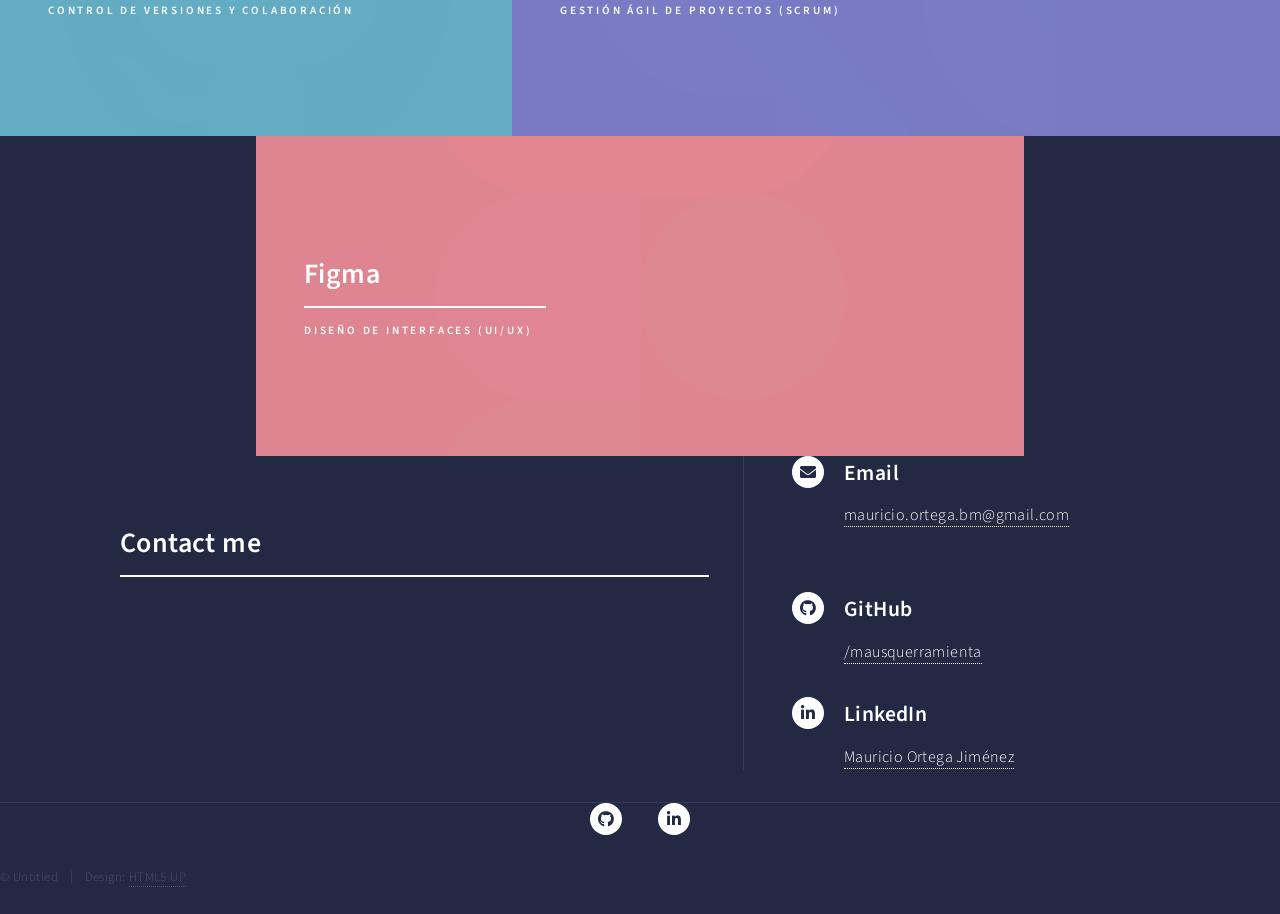
==== commit 4de859f8: "feat: create Python showcase page and redesign CV viewer layout" ====
--- a/index.html
+++ b/index.html
@@ -63,19 +63,24 @@
 
 							<section id="cv">
 								<div class="inner">
-									<header class="major">
-										<h2>CV</h2>
-									</header>
-									<p>Check out my full professional background below or download a copy.</p>
-        
-									<ul class="actions">
-										<li><a href="/assets/CV_2026.pdf" target="_blank" class="button primary icon solid fa-eye">View Full Screen</a></li>
-										<li><a href="/assets/CV_2026.pdf" download="CV_2026" class="button icon solid fa-download">Download</a></li>
-									</ul>
-
-									<div class="cv-preview" style="border: 1px solid #ffffff33; border-radius: 4px; overflow: hidden; margin-top: 2rem;">
-										<iframe src="/assets/CV_2026.pdf" width="100%" height="500px" style="border: none;"></iframe>
-									</div>
+									<header class="major text-center mb-4">
+										<h2>Curriculum Vitae</h2>
+									</header>
+
+									<div style="max-width: 820px; margin: 0 auto; box-shadow: 0 15px 35px rgba(0,0,0,0.4); border-radius: 8px; overflow: hidden; background-color: #1a1e33;">
+										
+										<iframe src="assets/CV_Mauricio_Ortega.pdf#toolbar=0&view=FitH" width="100%" style="aspect-ratio: 1 / 1.415; border: none; display: block;" title="CV Mauricio Ortega">
+											<p>Tu navegador no soporta la previsualización de PDFs. <a href="assets/CV_Mauricio_Ortega.pdf">Descarga mi CV aquí</a>.</p>
+										</iframe>
+
+									</div>
+
+									<div class="text-center" style="margin-top: 3.5rem;">
+										<a href="assets/CV_Mauricio_Ortega.pdf" target="_blank" download="CV_Mauricio_Ortega.pdf" class="button primary icon solid fa-download">
+											Descargar CV en PDF
+										</a>
+									</div>
+
 								</div>
 							</section>
 
@@ -137,7 +142,7 @@
 								</article>
 								<article class="bg-python">
 									<header class="major">
-										<h3><a href="landing.html" class="link">Python</a></h3>
+										<h3><a href="projects/python.html" target="_blank" class="link">Python</a></h3>
 										<p>Click to paradise.</p>
 									</header>
 								</article>
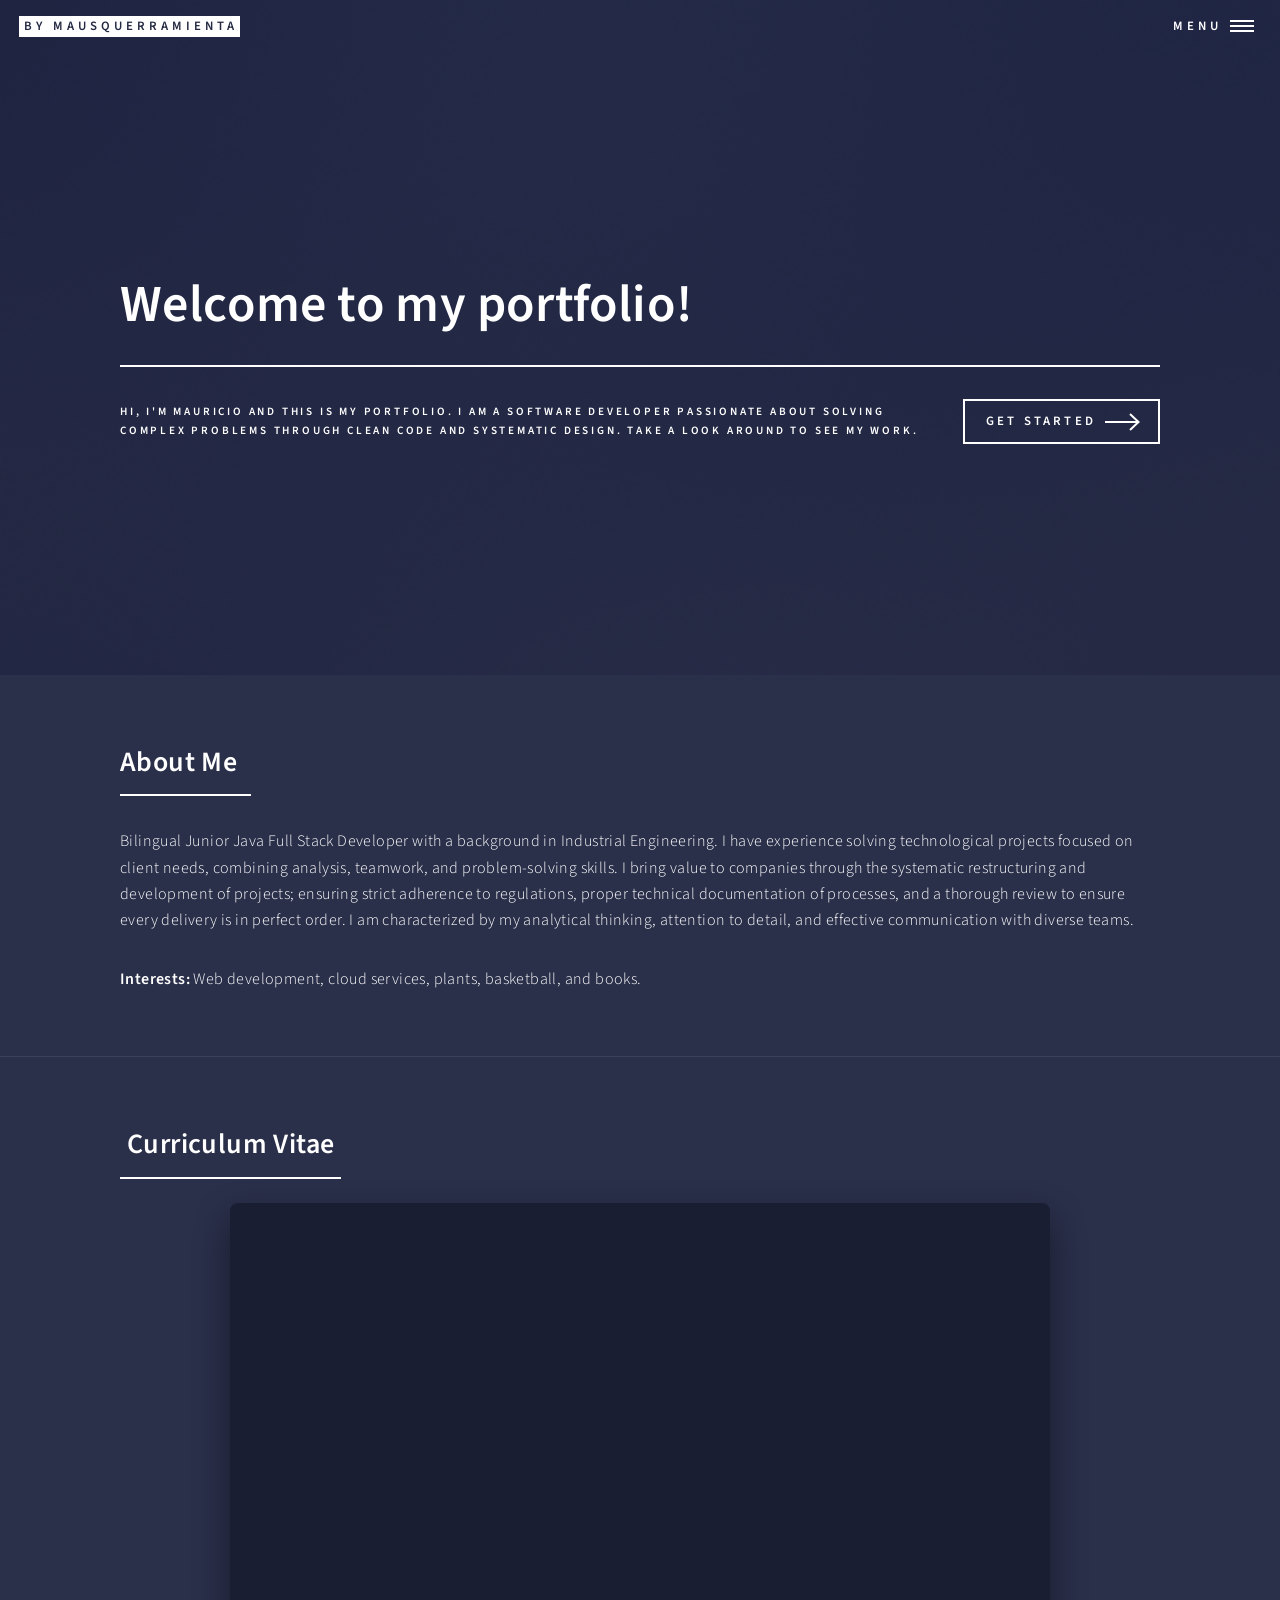
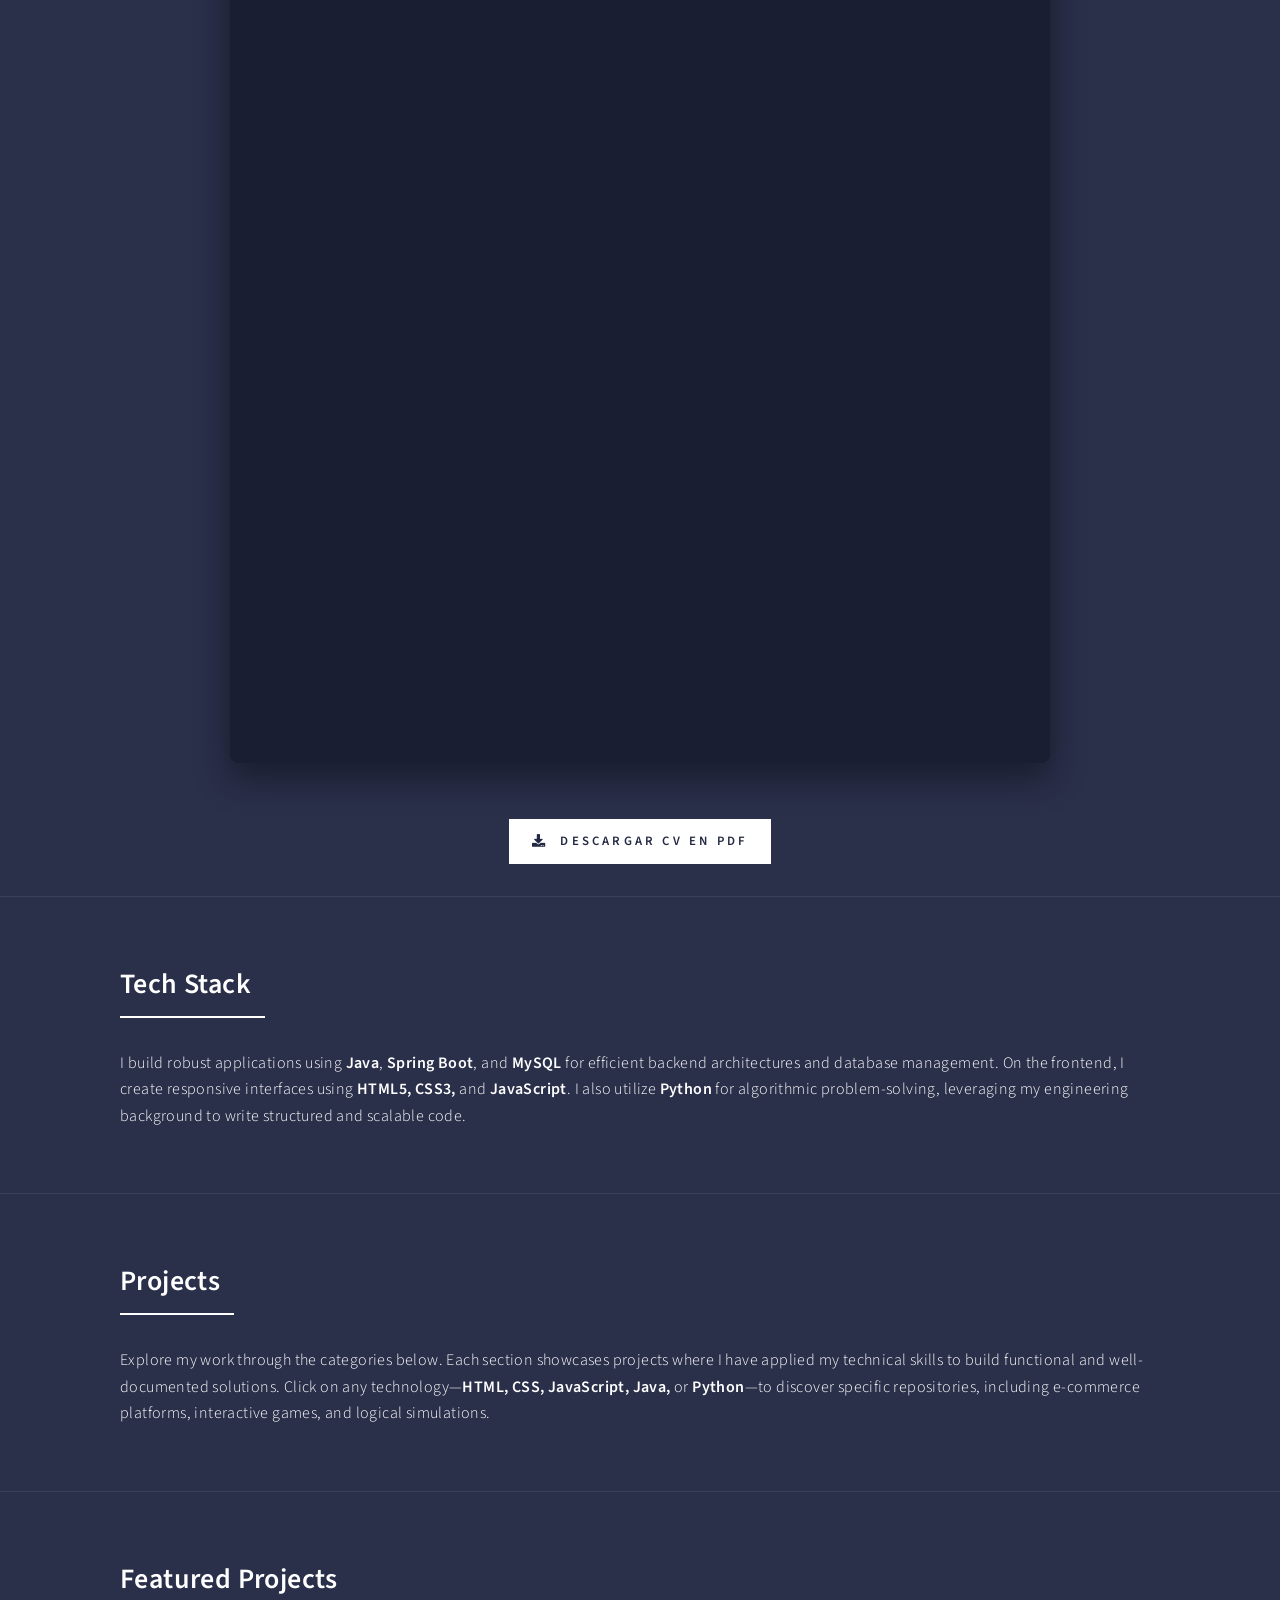
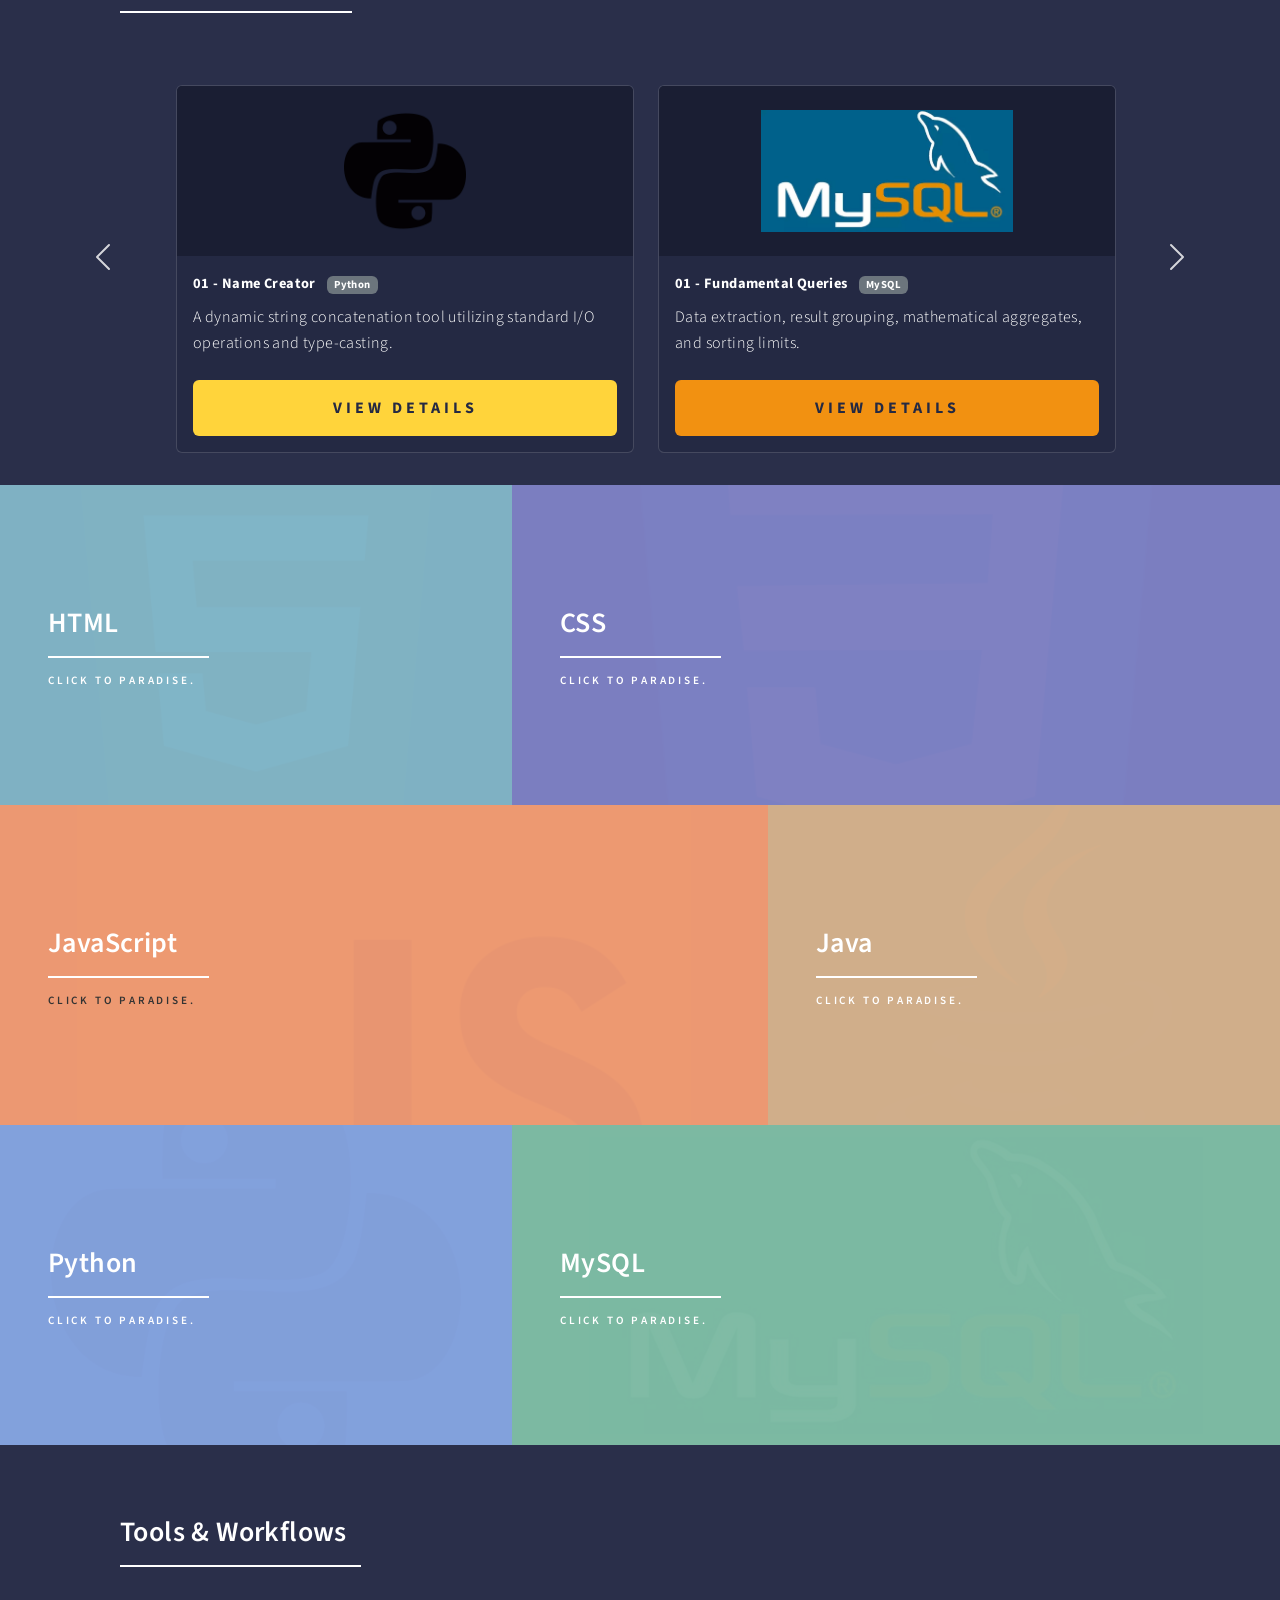
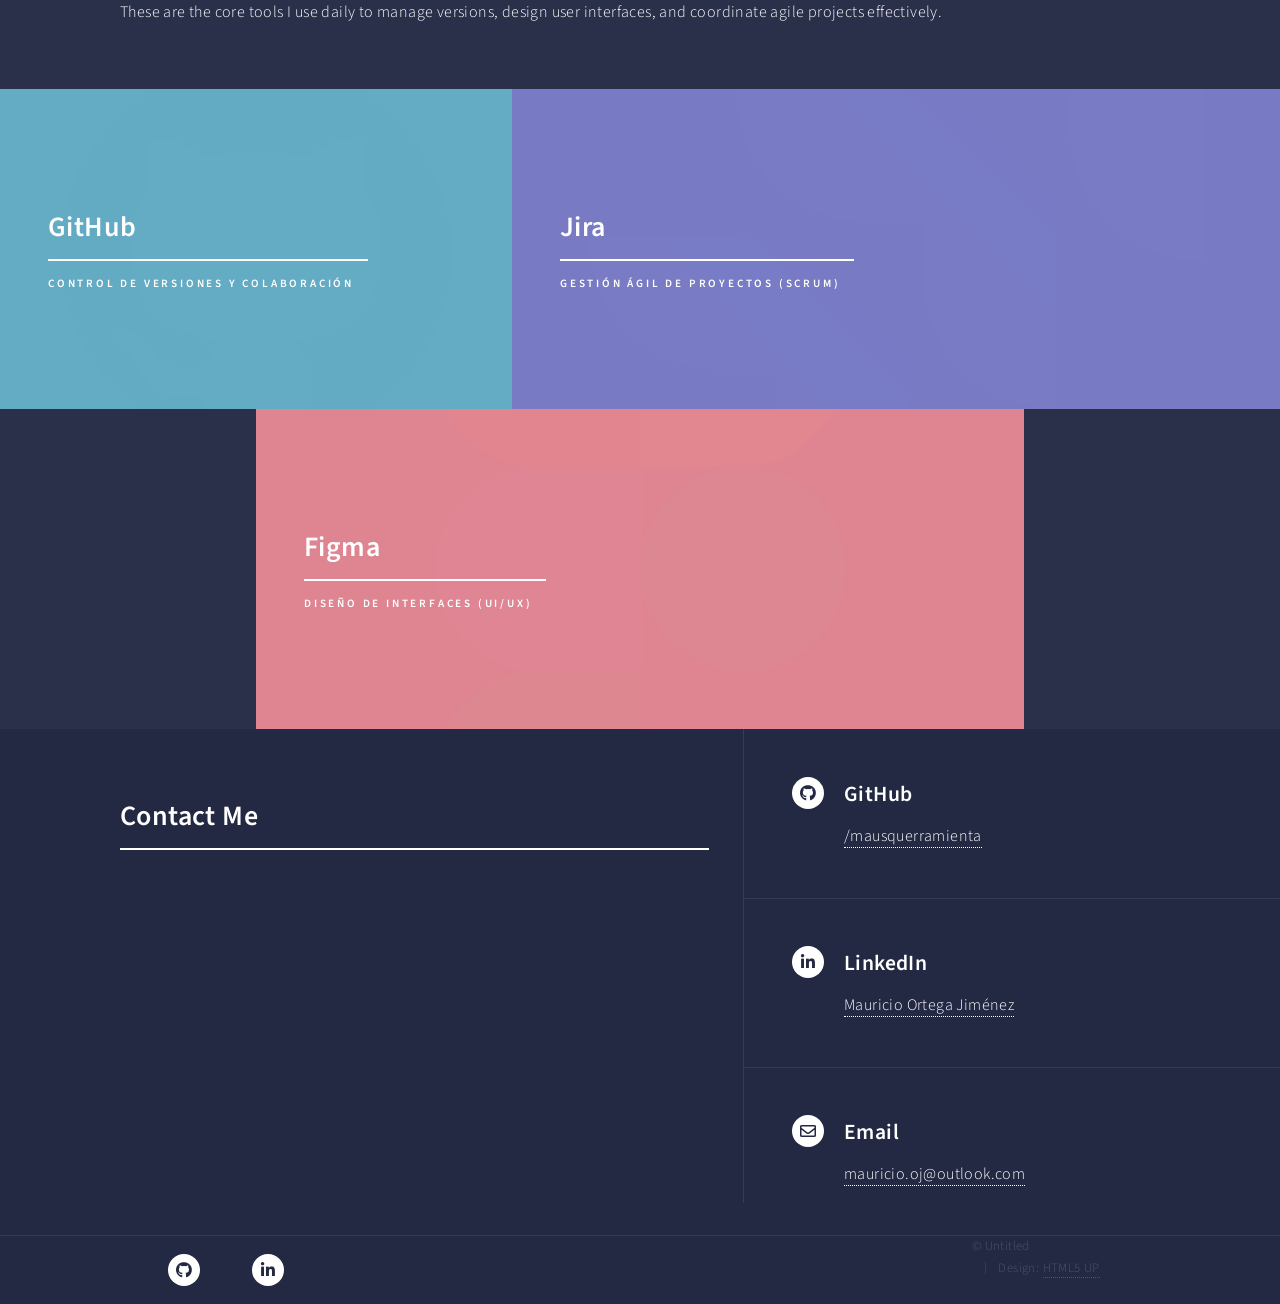
==== commit 1ce28a4c: "feat: implement carousel view for featured projects and under construction modals" ====
--- a/index.html
+++ b/index.html
@@ -1,248 +1,463 @@
-<!DOCTYPE HTML>
-<html>
-	<head>
-		<title>My portfolio, by mausquerramienta</title>
-		<meta charset="utf-8" />
-		<meta name="viewport" content="width=device-width, initial-scale=1, user-scalable=no" />
-		<link rel="stylesheet" href="assets/css/main.css" />
-	</head>
-	<body class="is-preload">
-
-		<!-- Wrapper -->
-			<div id="wrapper">
-
-				<!-- Header -->
-					<header id="header" class="alt">
-						<a href="index.html" class="logo"><strong>by mausquerramienta</strong></a>
-						<nav>
-							<a href="#menu">Menu</a>
-						</nav>
+<!DOCTYPE html>
+<html lang="en">
+<head>
+    <title>My Portfolio by mausquerramienta</title>
+    <meta charset="utf-8" />
+    <meta name="viewport" content="width=device-width, initial-scale=1, user-scalable=no" />
+    <link href="https://cdn.jsdelivr.net/npm/bootstrap@5.3.2/dist/css/bootstrap.min.css" rel="stylesheet">
+    <link rel="stylesheet" href="assets/css/main.css" />
+</head>
+<body class="is-preload">
+
+    <div id="wrapper">
+
+		<!-- Header -->
+        <header id="header" class="alt">
+            <a href="index.html" class="logo"><strong>by mausquerramienta</strong></a>
+            <nav><a href="#menu">Menu</a></nav>
+        </header>
+		<!-- Menu -->
+        <nav id="menu">
+            <ul class="links">
+                <li><a href="#banner" class="scrolly">Home</a></li>
+                <li><a href="#about" class="scrolly">About me</a></li>
+                <li><a href="#cv" class="scrolly">CV</a></li>
+                <li><a href="#languages" class="scrolly">Tech Stack</a></li>
+                <li><a href="#projects" class="scrolly">Projects</a></li>
+                <li><a href="#featured-projects" class="scrolly">Featured projects</a></li>
+                <li><a href="#one" class="scrolly">Projects by Technology</a></li>
+                <li><a href="#contact" class="scrolly">Contact me</a></li>
+            </ul>
+        </nav>
+		<!-- Banner -->
+        <section id="banner" class="major">
+            <div class="inner">
+                <header class="major">
+                    <h1>Welcome to my portfolio!</h1>
+                </header>
+                <div class="content">
+                    <p>Hi, I'm Mauricio and this is my portfolio. I am a software developer passionate about solving complex problems through clean code and systematic design. Take a look around to see my work.</p>
+                    <ul class="actions">
+                        <li><a href="#about" class="button next scrolly">Get Started</a></li>
+                    </ul>
+                </div>
+            </div>
+        </section>
+
+        <div id="main">
+
+			<!-- About -->
+            <section id="about">
+                <div class="inner">
+                    <header class="major"><h2>About Me</h2></header>
+					<p>Bilingual Junior Java Full Stack Developer with a background in Industrial Engineering. I have experience solving technological projects focused on client needs, combining analysis, teamwork, and problem-solving skills. I bring value to companies through the systematic restructuring and development of projects; ensuring strict adherence to regulations, proper technical documentation of processes, and a thorough review to ensure every delivery is in perfect order. I am characterized by my analytical thinking, attention to detail, and effective communication with diverse teams.</p>
+					<p><strong>Interests:</strong> Web development, cloud services, plants, basketball, and books.</p>
+				</div>
+            </section>
+			<!-- CV -->
+            <section id="cv">
+                <div class="inner">
+                    <header class="major text-center mb-4"><h2>Curriculum Vitae</h2></header>
+                    
+                    <div style="max-width: 820px; margin: 0 auto; box-shadow: 0 15px 35px rgba(0,0,0,0.4); border-radius: 8px; overflow: hidden; background-color: #1a1e33;">
+                        <iframe src="assets/CV_Mauricio_Ortega.pdf#toolbar=0&view=FitH" width="100%" style="aspect-ratio: 1 / 1.415; border: none; display: block;" title="CV Mauricio Ortega">
+                            <p>Tu navegador no soporta previsualización de PDFs. <a href="assets/CV_Mauricio_Ortega.pdf">Descarga mi CV aquí</a>.</p>
+                        </iframe>
+                    </div>
+
+                    <div class="text-center" style="margin-top: 3.5rem;">
+                        <a href="assets/CV_Mauricio_Ortega.pdf" target="_blank" download="CV_Mauricio_Ortega.pdf" class="button primary icon solid fa-download">
+                            Descargar CV en PDF
+                        </a>
+                    </div>
+                </div>
+            </section>
+			<!-- Tech Stack -->
+            <section id="languages">
+                <div class="inner">
+                    <header class="major"><h2>Tech Stack</h2></header>
+                    <p>I build robust applications using <strong>Java</strong>, <strong>Spring Boot</strong>, and <strong>MySQL</strong> for efficient backend architectures and database management. On the frontend, I create responsive interfaces using <strong>HTML5, CSS3,</strong> and <strong>JavaScript</strong>. I also utilize <strong>Python</strong> for algorithmic problem-solving, leveraging my engineering background to write structured and scalable code.</p>
+                </div>
+            </section>
+			<!-- Projects -->
+			<section id="projects">
+				<div class="inner">
+					<header class="major">
+						<h2>Projects</h2>
 					</header>
-
-				<!-- Menu -->
-					<nav id="menu">
-						<ul class="links">
-							<li><a href="#about" class="scrolly">About me</a></li>
-							<li><a href="#cv" class="scrolly">CV</a></li>
-							<li><a href="#languages" class="scrolly">Tech Stack</a></li>
-							<li><a href="#projects" class="scrolly">Projects</a></li>
-							<li><a href="#featured-projects" class="scrolly">Featured projects</a></li>
-							<li><a href="#one" class="scrolly">Projects by Technology</a></li>
-							<li><a href="#contact" class="scrolly">Contact me</a></li>
-						</ul>
-					</nav>
-
-				<!-- Banner -->
-					<section id="banner" class="major">
-						<div class="inner">
-							<header class="major">
-								<h1>Welcome to my portfolio!</h1>
-							</header>
-							<div class="content">
-								<p>Hi, I'm Mauricio and this is my portfolio. I am a software developer passionate about solving complex problems through clean code and systematic design. Take a look around to see my work.</p>
-								<ul class="actions">
-									<li><a href="#about" class="button next scrolly">Get Started</a></li>
-								</ul>
-							</div>
+					<p>Explore my work through the categories below. Each section showcases projects where I have applied my technical skills to build functional and well-documented solutions. Click on any technology—<strong>HTML, CSS, JavaScript, Java,</strong> or <strong>Python</strong>—to discover specific repositories, including e-commerce platforms, interactive games, and logical simulations.</p>
+				</div>
+			</section>
+			<!-- Featured Projects -->
+            <section id="featured-projects">
+                <div class="inner">
+                    <header class="major mb-5"><h2>Featured Projects</h2></header>
+
+                    <div id="carouselFeatured" class="carousel slide" data-bs-ride="false">
+                        <div class="carousel-inner" style="padding: 0 3.5rem;">
+                            
+                            <div class="carousel-item active">
+                                <div class="row row-cols-1 row-cols-md-2 g-4 justify-content-center">
+                                    <div class="col">
+                                        <div class="card feat-card h-100">
+                                            <img src="images/python.png" class="card-img-top feat-card-img" alt="Python">
+                                            <div class="card-body d-flex flex-column">
+                                                <h5 class="card-title fw-bold">01 - Name Creator <span class="badge bg-secondary ms-2 small">Python</span></h5>
+                                                <p class="card-text mb-4">A dynamic string concatenation tool utilizing standard I/O operations and type-casting.</p>
+                                                <button type="button" class="btn btn-feat-py mt-auto" data-bs-toggle="modal" data-bs-target="#modal-feat-py-1">View Details</button>
+                                            </div>
+                                        </div>
+                                    </div>
+                                    <div class="col">
+                                        <div class="card feat-card h-100">
+                                            <img src="images/mysql.jpg" class="card-img-top feat-card-img" alt="SQL">
+                                            <div class="card-body d-flex flex-column">
+                                                <h5 class="card-title fw-bold">01 - Fundamental Queries <span class="badge bg-secondary ms-2 small">MySQL</span></h5>
+                                                <p class="card-text mb-4">Data extraction, result grouping, mathematical aggregates, and sorting limits.</p>
+                                                <button type="button" class="btn btn-feat-sql mt-auto" data-bs-toggle="modal" data-bs-target="#modal-feat-sql-1">View Details</button>
+                                            </div>
+                                        </div>
+                                    </div>
+                                </div>
+                            </div>
+
+                            <div class="carousel-item">
+                                <div class="row row-cols-1 row-cols-md-2 g-4 justify-content-center">
+                                    <div class="col">
+                                        <div class="card feat-card h-100">
+                                            <img src="images/python.png" class="card-img-top feat-card-img" alt="Python">
+                                            <div class="card-body d-flex flex-column">
+                                                <h5 class="card-title fw-bold">02 - Commission Calculator <span class="badge bg-secondary ms-2 small">Python</span></h5>
+                                                <p class="card-text mb-4">Financial algorithm applying arithmetic operators, variable states, and string formatting.</p>
+                                                <button type="button" class="btn btn-feat-py mt-auto" data-bs-toggle="modal" data-bs-target="#modal-feat-py-2">View Details</button>
+                                            </div>
+                                        </div>
+                                    </div>
+                                    <div class="col">
+                                        <div class="card feat-card h-100">
+                                            <img src="images/mysql.jpg" class="card-img-top feat-card-img" alt="SQL">
+                                            <div class="card-body d-flex flex-column">
+                                                <h5 class="card-title fw-bold">02 - Relational Joins <span class="badge bg-secondary ms-2 small">MySQL</span></h5>
+                                                <p class="card-text mb-4">Resolving 1:N and N:M relationships utilizing directional table junctions.</p>
+                                                <button type="button" class="btn btn-feat-sql mt-auto" data-bs-toggle="modal" data-bs-target="#modal-feat-sql-2">View Details</button>
+                                            </div>
+                                        </div>
+                                    </div>
+                                </div>
+                            </div>
+
+                        </div>
+
+                        <button class="carousel-control-prev" type="button" data-bs-target="#carouselFeatured" data-bs-slide="prev">
+                            <span class="carousel-control-prev-icon" aria-hidden="true"></span><span class="visually-hidden">Previous</span>
+                        </button>
+                        <button class="carousel-control-next" type="button" data-bs-target="#carouselFeatured" data-bs-slide="next">
+                            <span class="carousel-control-next-icon" aria-hidden="true"></span><span class="visually-hidden">Next</span>
+                        </button>
+                    </div>
+
+                </div>
+            </section>
+			<!-- Projects by Technology -->
+            <section id="one" class="tiles">
+    
+                <article class="bg-html">
+                    <header class="major">
+                        <h3>
+                            <a href="#modal-construction" class="stretched-link text-white text-decoration-none" data-bs-toggle="modal">HTML</a>
+                        </h3>
+                        <p>Click to paradise.</p>
+                    </header>
+                </article>
+
+                <article class="bg-css">
+                    <header class="major">
+                        <h3>
+                            <a href="#modal-construction" class="stretched-link text-white text-decoration-none" data-bs-toggle="modal">CSS</a>
+                        </h3>
+                        <p>Click to paradise.</p>
+                    </header>
+                </article>
+
+                <article class="bg-js">
+                    <header class="major">
+                        <h3>
+                            <a href="#modal-construction" class="stretched-link text-white text-decoration-none" data-bs-toggle="modal">JavaScript</a>
+                        </h3>
+                        <p>Click to paradise.</p>
+                    </header>
+                </article>
+
+                <article class="bg-java">
+                    <header class="major">
+                        <h3>
+                            <a href="#modal-construction" class="stretched-link text-white text-decoration-none" data-bs-toggle="modal">Java</a>
+                        </h3>
+                        <p>Click to paradise.</p>
+                    </header>
+                </article>
+
+                <article class="bg-python">
+                    <header class="major">
+                        <h3>
+                            <a href="projects/python.html" class="link">Python</a>
+                        </h3>
+                        <p>Click to paradise.</p>
+                    </header>
+                </article>
+
+                <article class="bg-mysql">
+                    <header class="major">
+                        <h3>
+                            <a href="projects/sql.html" class="link">MySQL</a>
+                        </h3>
+                        <p>Click to paradise.</p>
+                    </header>
+                </article>
+
+            </section>
+			<!-- Tools & Workflows -->
+			<section id="tools-intro">
+				<div class="inner">
+					<header class="major">
+						<h2>Tools & Workflows</h2>
+					</header>
+					<p>These are the core tools I use daily to manage versions, design user interfaces, and coordinate agile projects effectively.</p>
+				</div>
+			</section>
+			<section id="tools-tiles" class="tiles">
+				<article class="bg-github">
+					<header class="major">
+						<h3>
+							<a href="#" class="link">GitHub</a>
+						</h3>
+						<p>Control de versiones y colaboración</p>
+					</header>
+				</article>
+				<article class="bg-jira">
+					<header class="major">
+						<h3>
+							<a href="#" class="link">Jira</a>
+						</h3>
+						<p>Gestión ágil de proyectos (Scrum)</p>
+					</header>
+				</article>
+				<article class="bg-figma">
+					<header class="major">
+						<h3>
+							<a href="#" class="link">Figma</a>
+						</h3>
+						<p>Diseño de interfaces (UI/UX)</p>
+					</header>
+				</article>
+			</section>
+        </div>
+		<!-- Contact -->
+		<section id="contact">
+            <div class="inner">
+				<header class="major">
+					<h2>Contact Me</h2>
+                </header>
+                <section class="split">
+                    <section>
+                        <div class="contact-method">
+                            <span class="icon brands alt fa-github"></span>
+                            <h3>GitHub</h3>
+                            <a href="https://github.com/mausquerramienta" target="_blank">/mausquerramienta</a>
+                        </div>
+                    </section>
+                    <section>
+                        <div class="contact-method">
+                            <span class="icon brands alt fa-linkedin-in"></span>
+                            <h3>LinkedIn</h3>
+                            <a href="https://www.linkedin.com/in/mauricio-ortegaj" target="_blank">Mauricio Ortega Jiménez</a>
+                        </div>
+                    </section>
+					<section>
+						<div class="contact-method">
+							<span class="icon alt fa-envelope"></span>
+							<h3>Email</h3>
+							<a href="mailto:mauricio.ortegaj@gmail.com">mauricio.oj@outlook.com</a>
 						</div>
 					</section>
-
-				<!-- Main -->
-					<div id="main">
-
-						<!-- Two -->
-							<section id="about">
-								<div class="inner">
-									<header class="major">
-										<h2>About me</h2>
-									</header>
-									<p>Bilingual Junior Java Full Stack Developer with a background in Industrial Engineering. I have experience solving technological projects focused on client needs, combining analysis, teamwork, and problem-solving skills. I bring value to companies through the systematic restructuring and development of projects; ensuring strict adherence to regulations, proper technical documentation of processes, and a thorough review to ensure every delivery is in perfect order. I am characterized by my analytical thinking, attention to detail, and effective communication with diverse teams.</p>
-        							<p><strong>Interests:</strong> Web development, cloud services, plants, basketball, and books.</p>
-								</div>
-							</section>
-
-							<section id="cv">
-								<div class="inner">
-									<header class="major text-center mb-4">
-										<h2>Curriculum Vitae</h2>
-									</header>
-
-									<div style="max-width: 820px; margin: 0 auto; box-shadow: 0 15px 35px rgba(0,0,0,0.4); border-radius: 8px; overflow: hidden; background-color: #1a1e33;">
-										
-										<iframe src="assets/CV_Mauricio_Ortega.pdf#toolbar=0&view=FitH" width="100%" style="aspect-ratio: 1 / 1.415; border: none; display: block;" title="CV Mauricio Ortega">
-											<p>Tu navegador no soporta la previsualización de PDFs. <a href="assets/CV_Mauricio_Ortega.pdf">Descarga mi CV aquí</a>.</p>
-										</iframe>
-
-									</div>
-
-									<div class="text-center" style="margin-top: 3.5rem;">
-										<a href="assets/CV_Mauricio_Ortega.pdf" target="_blank" download="CV_Mauricio_Ortega.pdf" class="button primary icon solid fa-download">
-											Descargar CV en PDF
-										</a>
-									</div>
-
-								</div>
-							</section>
-
-							<section id="languages">
-								<div class="inner">
-									<header class="major">
-										<h2>Tech Stack</h2>
-									</header>
-									<p>I build robust applications using <strong>Java</strong>, <strong>Spring Boot</strong>, and <strong>MySQL</strong> for efficient backend architectures and database management. On the frontend, I create responsive interfaces using <strong>HTML5, CSS3,</strong> and <strong>JavaScript</strong>. I also utilize <strong>Python</strong> for algorithmic problem-solving, leveraging my engineering background to write structured and scalable code.</p>								</div>
-							</section>
-
-							<section id="projects">
-								<div class="inner">
-									<header class="major">
-										<h2>Projects</h2>
-									</header>
-									<p>Explore my work through the categories below. Each section showcases projects where I have applied my technical skills to build functional and well-documented solutions. Click on any technology—<strong>HTML, CSS, JavaScript, Java,</strong> or <strong>Python</strong>—to discover specific repositories, including e-commerce platforms, interactive games, and logical simulations.</p>
-								</div>
-							</section>
-
-							<section id="featured-projects">
-								<div class="inner">
-									<header class="major">
-										<h2>Featured Projects</h2>
-									</header>
-									<p>A showcase of my most robust applications, ranging from interactive logic tools to full e-commerce platforms. These projects highlight my ability to integrate clean frontend interfaces with solid backend architectures and systematic data management. Browse through the gallery below to explore them.</p>
-									
-									<div class="carousel-container" style="margin-top: 2rem; margin-bottom: 3rem;">
-										
-									</div>
-								</div>
-							</section>
-
-						<!-- One -->
-							<section id="one" class="tiles">
-								<article class="bg-html">
-									<header class="major">
-										<h3><a href="landing.html" class="link">HTML</a></h3>
-										<p>Click to paradise.</p>
-									</header>
-								</article>
-								<article class="bg-css">
-									<header class="major">
-										<h3><a href="landing.html" class="link">CSS</a></h3>
-										<p>Click to paradise.</p>
-									</header>
-								</article>
-								<article class="bg-js">
-									<header class="major">
-										<h3><a href="landing.html" class="link">JavaScript</a></h3>
-										<p>Click to paradise.</p>
-									</header>
-								</article>
-								<article class="bg-java">
-									<header class="major">
-										<h3><a href="landing.html" class="link">Java</a></h3>
-										<p>Click to paradise.</p>
-									</header>
-								</article>
-								<article class="bg-python">
-									<header class="major">
-										<h3><a href="projects/python.html" target="_blank" class="link">Python</a></h3>
-										<p>Click to paradise.</p>
-									</header>
-								</article>
-								<article class="bg-mysql">
-									<header class="major">
-										<h3><a href="#" class="link">MySQL</a></h3>
-										<p>Gestión de Bases de Datos</p>
-									</header>
-								</article>
-
-					</div>
-
-					<section id="tools-intro">
-						<div class="inner">
-							<header class="major">
-								<h2>Tools & Workflows</h2>
-							</header>
-							<p>These are the core tools I use daily to manage versions, design user interfaces, and coordinate agile projects effectively.</p>
-						</div>
-					</section>
-
-					<section id="tools-tiles" class="tiles">
-						<article class="bg-github">
-							<header class="major">
-								<h3><a href="#" class="link">GitHub</a></h3>
-								<p>Control de versiones y colaboración</p>
-							</header>
-						</article>
-
-						<article class="bg-jira">
-							<header class="major">
-								<h3><a href="#" class="link">Jira</a></h3>
-								<p>Gestión ágil de proyectos (Scrum)</p>
-							</header>
-						</article>
-
-						<article class="bg-figma">
-							<header class="major">
-								<h3><a href="#" class="link">Figma</a></h3>
-								<p>Diseño de interfaces (UI/UX)</p>
-							</header>
-						</article>
-					</section>
-
-				<!-- Contact -->
-
-					<section id="contact">
-						<div class="inner">
-							<header class="major">
-								<h2>Contact me</h2>
-							</header>
-							
-							<div class="contact-method-container" style="display: flex; flex-wrap: wrap; gap: 2rem;">
-								<section style="flex: 1; min-width: 300px;">
-									<div class="contact-method">
-										<span class="icon solid alt fa-envelope"></span>
-										<h3>Email</h3>
-										<a href="mailto:mauricio.ortega.bm@gmail.com">mauricio.ortega.bm@gmail.com</a>
-									</div>
-								</section>
-
-								<section style="flex: 1; min-width: 300px;">
-									<div class="contact-method" style="margin-bottom: 2rem;">
-										<span class="icon brands alt fa-github"></span>
-										<h3>GitHub</h3>
-										<a href="https://github.com/mausquerramienta" target="_blank">/mausquerramienta</a>
-									</div>
-									<div class="contact-method">
-										<span class="icon brands alt fa-linkedin-in"></span>
-										<h3>LinkedIn</h3>
-										<a href="https://www.linkedin.com/in/mauricio-ortegaj" target="_blank">Mauricio Ortega Jiménez</a> </div>
-									</div>
-								</section>
-							</div>
-						</div>
-					</section>
-
-				<!-- Footer -->
-					<footer id="footer">
-						<div class="inner">
-							<ul class="icons">
-								<li><a href="https://github.com/mausquerramienta" class="icon brands alt fa-github" target="_blank"><span class="label">GitHub</span></a></li>
-								<li><a href="https://www.linkedin.com/in/mauricio-ortegaj" class="icon brands alt fa-linkedin-in" target="_blank"><span class="label">LinkedIn</span></a></li>
-							</ul>
-							<ul class="copyright">
-								<li>&copy; Untitled</li><li>Design: <a href="https://html5up.net">HTML5 UP</a></li>
-							</ul>
-						</div>
-					</footer>
-
+                </section>
+            </div>
+        </section>
+
+		<!-- Footer -->
+        <footer id="footer">
+            <div class="inner">
+                <ul class="icons">
+                    <li><a href="https://github.com/mausquerramienta" class="icon brands alt fa-github" target="_blank"><span class="label">GitHub</span></a></li>
+                    <li><a href="https://www.linkedin.com/in/mauricio-ortegaj" class="icon brands alt fa-linkedin-in" target="_blank"><span class="label">LinkedIn</span></a></li>
+                </ul>
+                <ul class="copyright">
+					<li>&copy; Untitled</li><li>Design: <a href="https://html5up.net">HTML5 UP</a></li></ul>
+            </div>
+        </footer>
+
+    </div> 
+
+	<!-- Modals -->
+	<div class="modal fade" id="modal-feat-py-1" tabindex="-1" aria-hidden="true">
+        <div class="modal-dialog modal-lg modal-dialog-centered modal-dialog-scrollable">
+            <div class="modal-content" style="background-color: #467a9e; color: #141f28;">
+                <div class="modal-header border-0">
+                    <h5 class="modal-title fw-bold text-white">01 - Name Creator (Python)</h5>
+                    <button type="button" class="btn-close" data-bs-dismiss="modal" aria-label="Close"></button>
+                </div>
+                <div class="modal-body">
+                    <h6 class="text-dark mb-2">🧠 Core Concepts Applied</h6>
+                    <ul>
+                        <li>Memory assignment and dynamic variable states.</li>
+                        <li>Standard Input/Output logic (<code>print</code>, <code>input</code>).</li>
+                        <li>String literal concatenation.</li>
+                    </ul>
+                    <p class="mb-3">This program prompts the user for specific data points and merges them into a cohesive brand name.</p>
+                    <div class="card card-body bg-dark p-0 border-secondary mt-4">
+                        <iframe src="https://trinket.io/embed/python3/0dce0dac1476" width="100%" height="356" frameborder="0" marginwidth="0" marginheight="0" allowfullscreen></iframe>
+                    </div>
+                </div>
+                <div class="modal-footer justify-content-between">
+                    <a href="https://github.com/mausquerramienta/Python-Toolkit/tree/main/01-name-creator" target="_blank" class="btn btn-github">
+                        <span class="icon brands fa-github" style="font-size: 1.15rem;"></span>
+                        <span>GitHub Code</span>
+                    </a>
+                    <button type="button" class="btn btn-modal-close" data-bs-dismiss="modal">Close Viewer</button>
+                </div>
+            </div>
+        </div>
+    </div>
+
+    <div class="modal fade" id="modal-feat-sql-1" tabindex="-1" aria-hidden="true">
+        <div class="modal-dialog modal-xl modal-dialog-centered modal-dialog-scrollable">
+            <div class="modal-content" style="background-color: #87c5a4; color: #1f2d25;">
+                <div class="modal-header">
+                    <h5 class="modal-title fw-bold">01 - Fundamental Queries</h5>
+                    <button type="button" class="btn-close" data-bs-dismiss="modal" aria-label="Close"></button>
+                </div>
+                <div class="modal-body">
+                    <h6 class="text-dark mb-2">🧠 Core Concepts Applied</h6>
+                    <ul>
+                        <li>Data extraction and column aliasing (<code>SELECT</code>, <code>AS</code>).</li>
+                        <li>Result set collapsing (<code>GROUP BY</code>).</li>
+                        <li>Mathematical aggregations (<code>COUNT()</code>, <code>AVG()</code>).</li>
+                    </ul>
+                    <p class="mb-4">Transforms raw operational data into analytical insights without relying on complex table junctions.</p>                        
+                    <ul class="nav nav-tabs mb-3" role="tablist">
+                        <li class="nav-item" role="presentation">
+                            <button class="nav-link active" id="tab-runner-1" data-bs-toggle="tab" data-bs-target="#canvas-runner-1" type="button" role="tab">
+                                ▶ Live Query Runner
+                            </button>
+                        </li>
+                        <li class="nav-item" role="presentation">
+                            <button class="nav-link" id="tab-schema-1" data-bs-toggle="tab" data-bs-target="#canvas-schema-1" type="button" role="tab">
+                                📐 Interactive Schema (ERD)
+                            </button>
+                        </li>
+                    </ul>
+                    <div class="tab-content">
+                        <div class="tab-pane fade show active" id="canvas-runner-1" role="tabpanel">
+                            <div class="card card-body bg-dark p-0 border-secondary">
+                                <iframe src="https://onecompiler.com/mysql/44t6ux6uk?hideLanguageSelection=true&hideTitle=true" width="100%" height="420" frameborder="0"></iframe>
+                            </div>
+                        </div>
+                        <div class="tab-pane fade" id="canvas-schema-1" role="tabpanel">
+                            <div class="card card-body bg-dark p-0 border-secondary">
+                                <iframe src="https://dbdiagram.io/e/6a3aed14d0074fe75d0a851e/6a3aed1ad0074fe75d0a8557" width="100%" height="450" frameborder="0" style="background: #ffffff;"></iframe>
+                            </div>
+                        </div>
+                    </div>
+                </div>
+                <div class="modal-footer justify-content-between">
+                    <a href="https://github.com/mausquerramienta/SQL-Toolkit/tree/main/01-fundamental-queries" target="_blank" class="btn btn-github">
+                        <span class="icon brands fa-github" style="font-size: 1.15rem;"></span>
+                        <span>GitHub Code</span>
+                    </a>
+                    <button type="button" class="btn btn-modal-close" data-bs-dismiss="modal">Close Viewer</button>
+                </div>
+            </div>
+        </div>
+    </div>
+
+    <div class="modal fade" id="modal-feat-py-2" tabindex="-1" aria-hidden="true">
+        <div class="modal-dialog modal-lg modal-dialog-centered modal-dialog-scrollable">
+            <div class="modal-content" style="background-color: #467a9e; color: #141f28;">
+                <div class="modal-header">
+                    <h5 class="modal-title fw-bold">02 - Commission Calculator</h5>
+                    <button type="button" class="btn-close" data-bs-dismiss="modal" aria-label="Close"></button>
+                </div>
+                <div class="modal-body">
+                    <h6 class="text-dark mb-2">🧠 Core Concepts Applied</h6>
+                    <ul>
+                        <li>Input sanitization and explicit type-casting (<code>float()</code>).</li>
+                        <li>Arithmetic operators and float rounding.</li>
+                        <li>Dynamic <i>f-string</i> interpolation.</li>
+                    </ul>
+                    <p class="mb-3">A financial algorithm computing a fixed 13% commission rate over raw sales revenue.</p>
+                
+                    <div class="card card-body bg-dark p-0 border-secondary mt-4">
+                        <iframe src="https://trinket.io/embed/python3/ebf1c2c71de5" width="100%" height="356" frameborder="0" marginwidth="0" marginheight="0" allowfullscreen></iframe>
+                    </div>
+                </div>
+                <div class="modal-footer justify-content-between">
+                    <a href="https://github.com/mausquerramienta/Python-Toolkit/tree/main/02-commission-calculator" target="_blank" class="btn btn-github">
+                        <span class="icon brands fa-github"></span><span>GitHub Code</span>
+                    </a>
+                    <button type="button" class="btn btn-modal-close" data-bs-dismiss="modal">Close Viewer</button>
+                </div>
+            </div>
+        </div>
+    </div>
+
+    <div class="modal fade" id="modal-proj-2" tabindex="-1" aria-hidden="true">
+        <div class="modal-dialog modal-lg modal-dialog-centered">
+            <div class="modal-content">
+                <div class="modal-header">
+                    <h5 class="modal-title fw-bold">02 - Relational Joins</h5>
+                    <button type="button" class="btn-close" data-bs-dismiss="modal"></button>
+                </div>
+                <div class="modal-body"><p>Aquí irá el contenido del proyecto 2...</p></div>
+                <div class="modal-footer justify-content-between">
+                    <a href="#" target="_blank" class="btn btn-github"><span class="icon brands fa-github"></span><span>GitHub Code</span></a>
+                    <button type="button" class="btn btn-modal-close" data-bs-dismiss="modal">Close Viewer</button>
+                </div>
+            </div>
+        </div>
+    </div>
+
+	<!-- Modal de "En Construcción" -->
+	<div class="modal fade" id="modal-construction" tabindex="-1" aria-hidden="true">
+		<div class="modal-dialog modal-dialog-centered">
+			<div class="modal-content" style="background-color: #2a2f4a; color: #ffffff; border: 1px solid rgba(255,255,255,0.1);">
+				<div class="modal-header border-0">
+					<h5 class="modal-title">Work in Progress</h5>
+					<button type="button" class="btn-close btn-close-white" data-bs-dismiss="modal"></button>
+				</div>
+				<div class="modal-body text-center p-4">
+					<p>This category is currently under construction. I'm working hard to bring you the best content soon!</p>
+				</div>
 			</div>
-
-		<!-- Scripts -->
-			<script src="assets/js/jquery.min.js"></script>
-			<script src="assets/js/jquery.scrolly.min.js"></script>
-			<script src="assets/js/jquery.scrollex.min.js"></script>
-			<script src="assets/js/browser.min.js"></script>
-			<script src="assets/js/breakpoints.min.js"></script>
-			<script src="assets/js/util.js"></script>
-			<script src="assets/js/main.js"></script>
-
-	</body>
+		</div>
+	</div>
+
+    <script src="https://cdn.jsdelivr.net/npm/bootstrap@5.3.2/dist/js/bootstrap.bundle.min.js"></script>
+    <script src="assets/js/jquery.min.js"></script>
+    <script src="assets/js/jquery.scrolly.min.js"></script>
+    <script src="assets/js/jquery.scrollex.min.js"></script>
+    <script src="assets/js/browser.min.js"></script>
+    <script src="assets/js/breakpoints.min.js"></script>
+    <script src="assets/js/util.js"></script>
+    <script src="assets/js/main.js"></script>
+
+    <script>
+        document.addEventListener('shown.bs.tab', function (e) {
+            if (e.target.id === 'feat-tab-sch-1') {
+                let ifr = document.querySelector('#feat-sch-1 iframe');
+                ifr.src = ifr.src; 
+            }
+        });
+    </script>
+
+</body>
 </html>
--- a/assets/css/main.css
+++ b/assets/css/main.css
@@ -0,0 +1,4414 @@
+/* ==========================================================================
+   FORTY by HTML5 UP (Customized by Mauricio Ortega)
+   ==========================================================================
+   TABLA DE CONTENIDO (TOC):
+   01. Reset & Variables Base ......... Line ~25
+   02. Typography & Headings .......... Line ~180
+   03. Layout (Header, Menu, Footer) .. Line ~650
+   04. Components (Tiles, Buttons) .... Line ~1400
+   
+   ➔ [ EXTENSIÓN PERSONALIZADA ] ...... IR AL FINAL DEL ARCHIVO
+   ========================================================================== */
+
+@import url(fontawesome-all.min.css);
+@import url("https://fonts.googleapis.com/css?family=Source+Sans+Pro:300,300italic,600,600italic");
+
+/*
+	Forty by HTML5 UP
+	html5up.net | @ajlkn
+	Free for personal and commercial use under the CCA 3.0 license (html5up.net/license)
+*/
+
+html, body, div, span, applet, object,
+iframe, h1, h2, h3, h4, h5, h6, p, blockquote,
+pre, a, abbr, acronym, address, big, cite,
+code, del, dfn, em, img, ins, kbd, q, s, samp,
+small, strike, strong, sub, sup, tt, var, b,
+u, i, center, dl, dt, dd, ol, ul, li, fieldset,
+form, label, legend, table, caption, tbody,
+tfoot, thead, tr, th, td, article, aside,
+canvas, details, embed, figure, figcaption,
+footer, header, hgroup, menu, nav, output, ruby,
+section, summary, time, mark, audio, video {
+	margin: 0;
+	padding: 0;
+	border: 0;
+	font-size: 100%;
+	font: inherit;
+	vertical-align: baseline;}
+
+article, aside, details, figcaption, figure,
+footer, header, hgroup, menu, nav, section {
+	display: block;}
+
+body {
+	line-height: 1;
+}
+
+ol, ul {
+	list-style: none;
+}
+
+blockquote, q {
+	quotes: none;
+}
+
+	blockquote:before, blockquote:after, q:before, q:after {
+		content: '';
+		content: none;
+	}
+
+table {
+	border-collapse: collapse;
+	border-spacing: 0;
+}
+
+body {
+	-webkit-text-size-adjust: none;
+}
+
+mark {
+	background-color: transparent;
+	color: inherit;
+}
+
+input::-moz-focus-inner {
+	border: 0;
+	padding: 0;
+}
+
+input, select, textarea {
+	-moz-appearance: none;
+	-webkit-appearance: none;
+	-ms-appearance: none;
+	appearance: none;
+}
+
+/* Basic */
+
+	@-ms-viewport {
+		width: device-width;
+	}
+
+	body {
+		-ms-overflow-style: scrollbar;
+	}
+
+	@media screen and (max-width: 480px) {
+
+		html, body {
+			min-width: 320px;
+		}
+
+	}
+
+	html {
+		box-sizing: border-box;
+	}
+
+	*, *:before, *:after {
+		box-sizing: inherit;
+	}
+
+	body {
+		background: #242943;
+	}
+
+		body.is-preload *, body.is-preload *:before, body.is-preload *:after {
+			-moz-animation: none !important;
+			-webkit-animation: none !important;
+			-ms-animation: none !important;
+			animation: none !important;
+			-moz-transition: none !important;
+			-webkit-transition: none !important;
+			-ms-transition: none !important;
+			transition: none !important;
+		}
+
+/* Type */
+
+	body, input, select, textarea {
+		color: #ffffff;
+		font-family: "Source Sans Pro", Helvetica, sans-serif;
+		font-size: 17pt;
+		font-weight: 300;
+		letter-spacing: 0.025em;
+		line-height: 1.65;
+	}
+
+		@media screen and (max-width: 1680px) {
+
+			body, input, select, textarea {
+				font-size: 14pt;
+			}
+
+		}
+
+		@media screen and (max-width: 1280px) {
+
+			body, input, select, textarea {
+				font-size: 12pt;
+			}
+
+		}
+
+		@media screen and (max-width: 360px) {
+
+			body, input, select, textarea {
+				font-size: 11pt;
+			}
+
+		}
+
+	a {
+		-moz-transition: color 0.2s ease-in-out, border-bottom-color 0.2s ease-in-out;
+		-webkit-transition: color 0.2s ease-in-out, border-bottom-color 0.2s ease-in-out;
+		-ms-transition: color 0.2s ease-in-out, border-bottom-color 0.2s ease-in-out;
+		transition: color 0.2s ease-in-out, border-bottom-color 0.2s ease-in-out;
+		border-bottom: dotted 1px;
+		color: inherit;
+		text-decoration: none;
+	}
+
+		a:hover {
+			border-bottom-color: transparent;
+			color: #9bf1ff !important;
+		}
+
+		a:active {
+			color: #53e3fb !important;
+		}
+
+	strong, b {
+		color: #ffffff;
+		font-weight: 600;
+	}
+
+	em, i {
+		font-style: italic;
+	}
+
+	p {
+		margin: 0 0 2em 0;
+	}
+
+	h1, h2, h3, h4, h5, h6 {
+		color: #ffffff;
+		font-weight: 600;
+		line-height: 1.65;
+		margin: 0 0 1em 0;
+	}
+
+		h1 a, h2 a, h3 a, h4 a, h5 a, h6 a {
+			color: inherit;
+			border-bottom: 0;
+		}
+
+	h1 {
+		font-size: 2.5em;
+	}
+
+	h2 {
+		font-size: 1.75em;
+	}
+
+	h3 {
+		font-size: 1.35em;
+	}
+
+	h4 {
+		font-size: 1.1em;
+	}
+
+	h5 {
+		font-size: 0.9em;
+	}
+
+	h6 {
+		font-size: 0.7em;
+	}
+
+	@media screen and (max-width: 736px) {
+
+		h1 {
+			font-size: 2em;
+		}
+
+		h2 {
+			font-size: 1.5em;
+		}
+
+		h3 {
+			font-size: 1.25em;
+		}
+
+	}
+
+	sub {
+		font-size: 0.8em;
+		position: relative;
+		top: 0.5em;
+	}
+
+	sup {
+		font-size: 0.8em;
+		position: relative;
+		top: -0.5em;
+	}
+
+	blockquote {
+		border-left: solid 4px rgba(212, 212, 255, 0.1);
+		font-style: italic;
+		margin: 0 0 2em 0;
+		padding: 0.5em 0 0.5em 2em;
+	}
+
+	code {
+		background: rgba(212, 212, 255, 0.035);
+		font-family: "Courier New", monospace;
+		font-size: 0.9em;
+		margin: 0 0.25em;
+		padding: 0.25em 0.65em;
+	}
+
+	pre {
+		-webkit-overflow-scrolling: touch;
+		font-family: "Courier New", monospace;
+		font-size: 0.9em;
+		margin: 0 0 2em 0;
+	}
+
+		pre code {
+			display: block;
+			line-height: 1.75;
+			padding: 1em 1.5em;
+			overflow-x: auto;
+		}
+
+	hr {
+		border: 0;
+		border-bottom: solid 1px rgba(212, 212, 255, 0.1);
+		margin: 2em 0;
+	}
+
+		hr.major {
+			margin: 3em 0;
+		}
+
+	.align-left {
+		text-align: left;
+	}
+
+	.align-center {
+		text-align: center;
+	}
+
+	.align-right {
+		text-align: right;
+	}
+
+/* Row */
+
+	.row {
+		display: flex;
+		flex-wrap: wrap;
+		box-sizing: border-box;
+		align-items: stretch;
+	}
+
+		.row > * {
+			box-sizing: border-box;
+		}
+
+		.row.gtr-uniform > * > :last-child {
+			margin-bottom: 0;
+		}
+
+		.row.aln-left {
+			justify-content: flex-start;
+		}
+
+		.row.aln-center {
+			justify-content: center;
+		}
+
+		.row.aln-right {
+			justify-content: flex-end;
+		}
+
+		.row.aln-top {
+			align-items: flex-start;
+		}
+
+		.row.aln-middle {
+			align-items: center;
+		}
+
+		.row.aln-bottom {
+			align-items: flex-end;
+		}
+
+		.row > .imp {
+			order: -1;
+		}
+
+		.row > .col-1 {
+			width: 8.33333%;
+		}
+
+		.row > .off-1 {
+			margin-left: 8.33333%;
+		}
+
+		.row > .col-2 {
+			width: 16.66667%;
+		}
+
+		.row > .off-2 {
+			margin-left: 16.66667%;
+		}
+
+		.row > .col-3 {
+			width: 25%;
+		}
+
+		.row > .off-3 {
+			margin-left: 25%;
+		}
+
+		.row > .col-4 {
+			width: 33.33333%;
+		}
+
+		.row > .off-4 {
+			margin-left: 33.33333%;
+		}
+
+		.row > .col-5 {
+			width: 41.66667%;
+		}
+
+		.row > .off-5 {
+			margin-left: 41.66667%;
+		}
+
+		.row > .col-6 {
+			width: 50%;
+		}
+
+		.row > .off-6 {
+			margin-left: 50%;
+		}
+
+		.row > .col-7 {
+			width: 58.33333%;
+		}
+
+		.row > .off-7 {
+			margin-left: 58.33333%;
+		}
+
+		.row > .col-8 {
+			width: 66.66667%;
+		}
+
+		.row > .off-8 {
+			margin-left: 66.66667%;
+		}
+
+		.row > .col-9 {
+			width: 75%;
+		}
+
+		.row > .off-9 {
+			margin-left: 75%;
+		}
+
+		.row > .col-10 {
+			width: 83.33333%;
+		}
+
+		.row > .off-10 {
+			margin-left: 83.33333%;
+		}
+
+		.row > .col-11 {
+			width: 91.66667%;
+		}
+
+		.row > .off-11 {
+			margin-left: 91.66667%;
+		}
+
+		.row > .col-12 {
+			width: 100%;
+		}
+
+		.row > .off-12 {
+			margin-left: 100%;
+		}
+
+		.row.gtr-0 {
+			margin-top: 0;
+			margin-left: 0em;
+		}
+
+			.row.gtr-0 > * {
+				padding: 0 0 0 0em;
+			}
+
+			.row.gtr-0.gtr-uniform {
+				margin-top: 0em;
+			}
+
+				.row.gtr-0.gtr-uniform > * {
+					padding-top: 0em;
+				}
+
+		.row.gtr-25 {
+			margin-top: 0;
+			margin-left: -0.5em;
+		}
+
+			.row.gtr-25 > * {
+				padding: 0 0 0 0.5em;
+			}
+
+			.row.gtr-25.gtr-uniform {
+				margin-top: -0.5em;
+			}
+
+				.row.gtr-25.gtr-uniform > * {
+					padding-top: 0.5em;
+				}
+
+		.row.gtr-50 {
+			margin-top: 0;
+			margin-left: -1em;
+		}
+
+			.row.gtr-50 > * {
+				padding: 0 0 0 1em;
+			}
+
+			.row.gtr-50.gtr-uniform {
+				margin-top: -1em;
+			}
+
+				.row.gtr-50.gtr-uniform > * {
+					padding-top: 1em;
+				}
+
+		.row {
+			margin-top: 0;
+			margin-left: -2em;
+		}
+
+			.row > * {
+				padding: 0 0 0 2em;
+			}
+
+			.row.gtr-uniform {
+				margin-top: -2em;
+			}
+
+				.row.gtr-uniform > * {
+					padding-top: 2em;
+				}
+
+		.row.gtr-150 {
+			margin-top: 0;
+			margin-left: -3em;
+		}
+
+			.row.gtr-150 > * {
+				padding: 0 0 0 3em;
+			}
+
+			.row.gtr-150.gtr-uniform {
+				margin-top: -3em;
+			}
+
+				.row.gtr-150.gtr-uniform > * {
+					padding-top: 3em;
+				}
+
+		.row.gtr-200 {
+			margin-top: 0;
+			margin-left: -4em;
+		}
+
+			.row.gtr-200 > * {
+				padding: 0 0 0 4em;
+			}
+
+			.row.gtr-200.gtr-uniform {
+				margin-top: -4em;
+			}
+
+				.row.gtr-200.gtr-uniform > * {
+					padding-top: 4em;
+				}
+
+		@media screen and (max-width: 1680px) {
+
+			.row {
+				display: flex;
+				flex-wrap: wrap;
+				box-sizing: border-box;
+				align-items: stretch;
+			}
+
+				.row > * {
+					box-sizing: border-box;
+				}
+
+				.row.gtr-uniform > * > :last-child {
+					margin-bottom: 0;
+				}
+
+				.row.aln-left {
+					justify-content: flex-start;
+				}
+
+				.row.aln-center {
+					justify-content: center;
+				}
+
+				.row.aln-right {
+					justify-content: flex-end;
+				}
+
+				.row.aln-top {
+					align-items: flex-start;
+				}
+
+				.row.aln-middle {
+					align-items: center;
+				}
+
+				.row.aln-bottom {
+					align-items: flex-end;
+				}
+
+				.row > .imp-xlarge {
+					order: -1;
+				}
+
+				.row > .col-1-xlarge {
+					width: 8.33333%;
+				}
+
+				.row > .off-1-xlarge {
+					margin-left: 8.33333%;
+				}
+
+				.row > .col-2-xlarge {
+					width: 16.66667%;
+				}
+
+				.row > .off-2-xlarge {
+					margin-left: 16.66667%;
+				}
+
+				.row > .col-3-xlarge {
+					width: 25%;
+				}
+
+				.row > .off-3-xlarge {
+					margin-left: 25%;
+				}
+
+				.row > .col-4-xlarge {
+					width: 33.33333%;
+				}
+
+				.row > .off-4-xlarge {
+					margin-left: 33.33333%;
+				}
+
+				.row > .col-5-xlarge {
+					width: 41.66667%;
+				}
+
+				.row > .off-5-xlarge {
+					margin-left: 41.66667%;
+				}
+
+				.row > .col-6-xlarge {
+					width: 50%;
+				}
+
+				.row > .off-6-xlarge {
+					margin-left: 50%;
+				}
+
+				.row > .col-7-xlarge {
+					width: 58.33333%;
+				}
+
+				.row > .off-7-xlarge {
+					margin-left: 58.33333%;
+				}
+
+				.row > .col-8-xlarge {
+					width: 66.66667%;
+				}
+
+				.row > .off-8-xlarge {
+					margin-left: 66.66667%;
+				}
+
+				.row > .col-9-xlarge {
+					width: 75%;
+				}
+
+				.row > .off-9-xlarge {
+					margin-left: 75%;
+				}
+
+				.row > .col-10-xlarge {
+					width: 83.33333%;
+				}
+
+				.row > .off-10-xlarge {
+					margin-left: 83.33333%;
+				}
+
+				.row > .col-11-xlarge {
+					width: 91.66667%;
+				}
+
+				.row > .off-11-xlarge {
+					margin-left: 91.66667%;
+				}
+
+				.row > .col-12-xlarge {
+					width: 100%;
+				}
+
+				.row > .off-12-xlarge {
+					margin-left: 100%;
+				}
+
+				.row.gtr-0 {
+					margin-top: 0;
+					margin-left: 0em;
+				}
+
+					.row.gtr-0 > * {
+						padding: 0 0 0 0em;
+					}
+
+					.row.gtr-0.gtr-uniform {
+						margin-top: 0em;
+					}
+
+						.row.gtr-0.gtr-uniform > * {
+							padding-top: 0em;
+						}
+
+				.row.gtr-25 {
+					margin-top: 0;
+					margin-left: -0.5em;
+				}
+
+					.row.gtr-25 > * {
+						padding: 0 0 0 0.5em;
+					}
+
+					.row.gtr-25.gtr-uniform {
+						margin-top: -0.5em;
+					}
+
+						.row.gtr-25.gtr-uniform > * {
+							padding-top: 0.5em;
+						}
+
+				.row.gtr-50 {
+					margin-top: 0;
+					margin-left: -1em;
+				}
+
+					.row.gtr-50 > * {
+						padding: 0 0 0 1em;
+					}
+
+					.row.gtr-50.gtr-uniform {
+						margin-top: -1em;
+					}
+
+						.row.gtr-50.gtr-uniform > * {
+							padding-top: 1em;
+						}
+
+				.row {
+					margin-top: 0;
+					margin-left: -2em;
+				}
+
+					.row > * {
+						padding: 0 0 0 2em;
+					}
+
+					.row.gtr-uniform {
+						margin-top: -2em;
+					}
+
+						.row.gtr-uniform > * {
+							padding-top: 2em;
+						}
+
+				.row.gtr-150 {
+					margin-top: 0;
+					margin-left: -3em;
+				}
+
+					.row.gtr-150 > * {
+						padding: 0 0 0 3em;
+					}
+
+					.row.gtr-150.gtr-uniform {
+						margin-top: -3em;
+					}
+
+						.row.gtr-150.gtr-uniform > * {
+							padding-top: 3em;
+						}
+
+				.row.gtr-200 {
+					margin-top: 0;
+					margin-left: -4em;
+				}
+
+					.row.gtr-200 > * {
+						padding: 0 0 0 4em;
+					}
+
+					.row.gtr-200.gtr-uniform {
+						margin-top: -4em;
+					}
+
+						.row.gtr-200.gtr-uniform > * {
+							padding-top: 4em;
+						}
+
+		}
+
+		@media screen and (max-width: 1280px) {
+
+			.row {
+				display: flex;
+				flex-wrap: wrap;
+				box-sizing: border-box;
+				align-items: stretch;
+			}
+
+				.row > * {
+					box-sizing: border-box;
+				}
+
+				.row.gtr-uniform > * > :last-child {
+					margin-bottom: 0;
+				}
+
+				.row.aln-left {
+					justify-content: flex-start;
+				}
+
+				.row.aln-center {
+					justify-content: center;
+				}
+
+				.row.aln-right {
+					justify-content: flex-end;
+				}
+
+				.row.aln-top {
+					align-items: flex-start;
+				}
+
+				.row.aln-middle {
+					align-items: center;
+				}
+
+				.row.aln-bottom {
+					align-items: flex-end;
+				}
+
+				.row > .imp-large {
+					order: -1;
+				}
+
+				.row > .col-1-large {
+					width: 8.33333%;
+				}
+
+				.row > .off-1-large {
+					margin-left: 8.33333%;
+				}
+
+				.row > .col-2-large {
+					width: 16.66667%;
+				}
+
+				.row > .off-2-large {
+					margin-left: 16.66667%;
+				}
+
+				.row > .col-3-large {
+					width: 25%;
+				}
+
+				.row > .off-3-large {
+					margin-left: 25%;
+				}
+
+				.row > .col-4-large {
+					width: 33.33333%;
+				}
+
+				.row > .off-4-large {
+					margin-left: 33.33333%;
+				}
+
+				.row > .col-5-large {
+					width: 41.66667%;
+				}
+
+				.row > .off-5-large {
+					margin-left: 41.66667%;
+				}
+
+				.row > .col-6-large {
+					width: 50%;
+				}
+
+				.row > .off-6-large {
+					margin-left: 50%;
+				}
+
+				.row > .col-7-large {
+					width: 58.33333%;
+				}
+
+				.row > .off-7-large {
+					margin-left: 58.33333%;
+				}
+
+				.row > .col-8-large {
+					width: 66.66667%;
+				}
+
+				.row > .off-8-large {
+					margin-left: 66.66667%;
+				}
+
+				.row > .col-9-large {
+					width: 75%;
+				}
+
+				.row > .off-9-large {
+					margin-left: 75%;
+				}
+
+				.row > .col-10-large {
+					width: 83.33333%;
+				}
+
+				.row > .off-10-large {
+					margin-left: 83.33333%;
+				}
+
+				.row > .col-11-large {
+					width: 91.66667%;
+				}
+
+				.row > .off-11-large {
+					margin-left: 91.66667%;
+				}
+
+				.row > .col-12-large {
+					width: 100%;
+				}
+
+				.row > .off-12-large {
+					margin-left: 100%;
+				}
+
+				.row.gtr-0 {
+					margin-top: 0;
+					margin-left: 0em;
+				}
+
+					.row.gtr-0 > * {
+						padding: 0 0 0 0em;
+					}
+
+					.row.gtr-0.gtr-uniform {
+						margin-top: 0em;
+					}
+
+						.row.gtr-0.gtr-uniform > * {
+							padding-top: 0em;
+						}
+
+				.row.gtr-25 {
+					margin-top: 0;
+					margin-left: -0.375em;
+				}
+
+					.row.gtr-25 > * {
+						padding: 0 0 0 0.375em;
+					}
+
+					.row.gtr-25.gtr-uniform {
+						margin-top: -0.375em;
+					}
+
+						.row.gtr-25.gtr-uniform > * {
+							padding-top: 0.375em;
+						}
+
+				.row.gtr-50 {
+					margin-top: 0;
+					margin-left: -0.75em;
+				}
+
+					.row.gtr-50 > * {
+						padding: 0 0 0 0.75em;
+					}
+
+					.row.gtr-50.gtr-uniform {
+						margin-top: -0.75em;
+					}
+
+						.row.gtr-50.gtr-uniform > * {
+							padding-top: 0.75em;
+						}
+
+				.row {
+					margin-top: 0;
+					margin-left: -1.5em;
+				}
+
+					.row > * {
+						padding: 0 0 0 1.5em;
+					}
+
+					.row.gtr-uniform {
+						margin-top: -1.5em;
+					}
+
+						.row.gtr-uniform > * {
+							padding-top: 1.5em;
+						}
+
+				.row.gtr-150 {
+					margin-top: 0;
+					margin-left: -2.25em;
+				}
+
+					.row.gtr-150 > * {
+						padding: 0 0 0 2.25em;
+					}
+
+					.row.gtr-150.gtr-uniform {
+						margin-top: -2.25em;
+					}
+
+						.row.gtr-150.gtr-uniform > * {
+							padding-top: 2.25em;
+						}
+
+				.row.gtr-200 {
+					margin-top: 0;
+					margin-left: -3em;
+				}
+
+					.row.gtr-200 > * {
+						padding: 0 0 0 3em;
+					}
+
+					.row.gtr-200.gtr-uniform {
+						margin-top: -3em;
+					}
+
+						.row.gtr-200.gtr-uniform > * {
+							padding-top: 3em;
+						}
+
+		}
+
+		@media screen and (max-width: 980px) {
+
+			.row {
+				display: flex;
+				flex-wrap: wrap;
+				box-sizing: border-box;
+				align-items: stretch;
+			}
+
+				.row > * {
+					box-sizing: border-box;
+				}
+
+				.row.gtr-uniform > * > :last-child {
+					margin-bottom: 0;
+				}
+
+				.row.aln-left {
+					justify-content: flex-start;
+				}
+
+				.row.aln-center {
+					justify-content: center;
+				}
+
+				.row.aln-right {
+					justify-content: flex-end;
+				}
+
+				.row.aln-top {
+					align-items: flex-start;
+				}
+
+				.row.aln-middle {
+					align-items: center;
+				}
+
+				.row.aln-bottom {
+					align-items: flex-end;
+				}
+
+				.row > .imp-medium {
+					order: -1;
+				}
+
+				.row > .col-1-medium {
+					width: 8.33333%;
+				}
+
+				.row > .off-1-medium {
+					margin-left: 8.33333%;
+				}
+
+				.row > .col-2-medium {
+					width: 16.66667%;
+				}
+
+				.row > .off-2-medium {
+					margin-left: 16.66667%;
+				}
+
+				.row > .col-3-medium {
+					width: 25%;
+				}
+
+				.row > .off-3-medium {
+					margin-left: 25%;
+				}
+
+				.row > .col-4-medium {
+					width: 33.33333%;
+				}
+
+				.row > .off-4-medium {
+					margin-left: 33.33333%;
+				}
+
+				.row > .col-5-medium {
+					width: 41.66667%;
+				}
+
+				.row > .off-5-medium {
+					margin-left: 41.66667%;
+				}
+
+				.row > .col-6-medium {
+					width: 50%;
+				}
+
+				.row > .off-6-medium {
+					margin-left: 50%;
+				}
+
+				.row > .col-7-medium {
+					width: 58.33333%;
+				}
+
+				.row > .off-7-medium {
+					margin-left: 58.33333%;
+				}
+
+				.row > .col-8-medium {
+					width: 66.66667%;
+				}
+
+				.row > .off-8-medium {
+					margin-left: 66.66667%;
+				}
+
+				.row > .col-9-medium {
+					width: 75%;
+				}
+
+				.row > .off-9-medium {
+					margin-left: 75%;
+				}
+
+				.row > .col-10-medium {
+					width: 83.33333%;
+				}
+
+				.row > .off-10-medium {
+					margin-left: 83.33333%;
+				}
+
+				.row > .col-11-medium {
+					width: 91.66667%;
+				}
+
+				.row > .off-11-medium {
+					margin-left: 91.66667%;
+				}
+
+				.row > .col-12-medium {
+					width: 100%;
+				}
+
+				.row > .off-12-medium {
+					margin-left: 100%;
+				}
+
+				.row.gtr-0 {
+					margin-top: 0;
+					margin-left: 0em;
+				}
+
+					.row.gtr-0 > * {
+						padding: 0 0 0 0em;
+					}
+
+					.row.gtr-0.gtr-uniform {
+						margin-top: 0em;
+					}
+
+						.row.gtr-0.gtr-uniform > * {
+							padding-top: 0em;
+						}
+
+				.row.gtr-25 {
+					margin-top: 0;
+					margin-left: -0.375em;
+				}
+
+					.row.gtr-25 > * {
+						padding: 0 0 0 0.375em;
+					}
+
+					.row.gtr-25.gtr-uniform {
+						margin-top: -0.375em;
+					}
+
+						.row.gtr-25.gtr-uniform > * {
+							padding-top: 0.375em;
+						}
+
+				.row.gtr-50 {
+					margin-top: 0;
+					margin-left: -0.75em;
+				}
+
+					.row.gtr-50 > * {
+						padding: 0 0 0 0.75em;
+					}
+
+					.row.gtr-50.gtr-uniform {
+						margin-top: -0.75em;
+					}
+
+						.row.gtr-50.gtr-uniform > * {
+							padding-top: 0.75em;
+						}
+
+				.row {
+					margin-top: 0;
+					margin-left: -1.5em;
+				}
+
+					.row > * {
+						padding: 0 0 0 1.5em;
+					}
+
+					.row.gtr-uniform {
+						margin-top: -1.5em;
+					}
+
+						.row.gtr-uniform > * {
+							padding-top: 1.5em;
+						}
+
+				.row.gtr-150 {
+					margin-top: 0;
+					margin-left: -2.25em;
+				}
+
+					.row.gtr-150 > * {
+						padding: 0 0 0 2.25em;
+					}
+
+					.row.gtr-150.gtr-uniform {
+						margin-top: -2.25em;
+					}
+
+						.row.gtr-150.gtr-uniform > * {
+							padding-top: 2.25em;
+						}
+
+				.row.gtr-200 {
+					margin-top: 0;
+					margin-left: -3em;
+				}
+
+					.row.gtr-200 > * {
+						padding: 0 0 0 3em;
+					}
+
+					.row.gtr-200.gtr-uniform {
+						margin-top: -3em;
+					}
+
+						.row.gtr-200.gtr-uniform > * {
+							padding-top: 3em;
+						}
+
+		}
+
+		@media screen and (max-width: 736px) {
+
+			.row {
+				display: flex;
+				flex-wrap: wrap;
+				box-sizing: border-box;
+				align-items: stretch;
+			}
+
+				.row > * {
+					box-sizing: border-box;
+				}
+
+				.row.gtr-uniform > * > :last-child {
+					margin-bottom: 0;
+				}
+
+				.row.aln-left {
+					justify-content: flex-start;
+				}
+
+				.row.aln-center {
+					justify-content: center;
+				}
+
+				.row.aln-right {
+					justify-content: flex-end;
+				}
+
+				.row.aln-top {
+					align-items: flex-start;
+				}
+
+				.row.aln-middle {
+					align-items: center;
+				}
+
+				.row.aln-bottom {
+					align-items: flex-end;
+				}
+
+				.row > .imp-small {
+					order: -1;
+				}
+
+				.row > .col-1-small {
+					width: 8.33333%;
+				}
+
+				.row > .off-1-small {
+					margin-left: 8.33333%;
+				}
+
+				.row > .col-2-small {
+					width: 16.66667%;
+				}
+
+				.row > .off-2-small {
+					margin-left: 16.66667%;
+				}
+
+				.row > .col-3-small {
+					width: 25%;
+				}
+
+				.row > .off-3-small {
+					margin-left: 25%;
+				}
+
+				.row > .col-4-small {
+					width: 33.33333%;
+				}
+
+				.row > .off-4-small {
+					margin-left: 33.33333%;
+				}
+
+				.row > .col-5-small {
+					width: 41.66667%;
+				}
+
+				.row > .off-5-small {
+					margin-left: 41.66667%;
+				}
+
+				.row > .col-6-small {
+					width: 50%;
+				}
+
+				.row > .off-6-small {
+					margin-left: 50%;
+				}
+
+				.row > .col-7-small {
+					width: 58.33333%;
+				}
+
+				.row > .off-7-small {
+					margin-left: 58.33333%;
+				}
+
+				.row > .col-8-small {
+					width: 66.66667%;
+				}
+
+				.row > .off-8-small {
+					margin-left: 66.66667%;
+				}
+
+				.row > .col-9-small {
+					width: 75%;
+				}
+
+				.row > .off-9-small {
+					margin-left: 75%;
+				}
+
+				.row > .col-10-small {
+					width: 83.33333%;
+				}
+
+				.row > .off-10-small {
+					margin-left: 83.33333%;
+				}
+
+				.row > .col-11-small {
+					width: 91.66667%;
+				}
+
+				.row > .off-11-small {
+					margin-left: 91.66667%;
+				}
+
+				.row > .col-12-small {
+					width: 100%;
+				}
+
+				.row > .off-12-small {
+					margin-left: 100%;
+				}
+
+				.row.gtr-0 {
+					margin-top: 0;
+					margin-left: 0em;
+				}
+
+					.row.gtr-0 > * {
+						padding: 0 0 0 0em;
+					}
+
+					.row.gtr-0.gtr-uniform {
+						margin-top: 0em;
+					}
+
+						.row.gtr-0.gtr-uniform > * {
+							padding-top: 0em;
+						}
+
+				.row.gtr-25 {
+					margin-top: 0;
+					margin-left: -0.3125em;
+				}
+
+					.row.gtr-25 > * {
+						padding: 0 0 0 0.3125em;
+					}
+
+					.row.gtr-25.gtr-uniform {
+						margin-top: -0.3125em;
+					}
+
+						.row.gtr-25.gtr-uniform > * {
+							padding-top: 0.3125em;
+						}
+
+				.row.gtr-50 {
+					margin-top: 0;
+					margin-left: -0.625em;
+				}
+
+					.row.gtr-50 > * {
+						padding: 0 0 0 0.625em;
+					}
+
+					.row.gtr-50.gtr-uniform {
+						margin-top: -0.625em;
+					}
+
+						.row.gtr-50.gtr-uniform > * {
+							padding-top: 0.625em;
+						}
+
+				.row {
+					margin-top: 0;
+					margin-left: -1.25em;
+				}
+
+					.row > * {
+						padding: 0 0 0 1.25em;
+					}
+
+					.row.gtr-uniform {
+						margin-top: -1.25em;
+					}
+
+						.row.gtr-uniform > * {
+							padding-top: 1.25em;
+						}
+
+				.row.gtr-150 {
+					margin-top: 0;
+					margin-left: -1.875em;
+				}
+
+					.row.gtr-150 > * {
+						padding: 0 0 0 1.875em;
+					}
+
+					.row.gtr-150.gtr-uniform {
+						margin-top: -1.875em;
+					}
+
+						.row.gtr-150.gtr-uniform > * {
+							padding-top: 1.875em;
+						}
+
+				.row.gtr-200 {
+					margin-top: 0;
+					margin-left: -2.5em;
+				}
+
+					.row.gtr-200 > * {
+						padding: 0 0 0 2.5em;
+					}
+
+					.row.gtr-200.gtr-uniform {
+						margin-top: -2.5em;
+					}
+
+						.row.gtr-200.gtr-uniform > * {
+							padding-top: 2.5em;
+						}
+
+		}
+
+		@media screen and (max-width: 480px) {
+
+			.row {
+				display: flex;
+				flex-wrap: wrap;
+				box-sizing: border-box;
+				align-items: stretch;
+			}
+
+				.row > * {
+					box-sizing: border-box;
+				}
+
+				.row.gtr-uniform > * > :last-child {
+					margin-bottom: 0;
+				}
+
+				.row.aln-left {
+					justify-content: flex-start;
+				}
+
+				.row.aln-center {
+					justify-content: center;
+				}
+
+				.row.aln-right {
+					justify-content: flex-end;
+				}
+
+				.row.aln-top {
+					align-items: flex-start;
+				}
+
+				.row.aln-middle {
+					align-items: center;
+				}
+
+				.row.aln-bottom {
+					align-items: flex-end;
+				}
+
+				.row > .imp-xsmall {
+					order: -1;
+				}
+
+				.row > .col-1-xsmall {
+					width: 8.33333%;
+				}
+
+				.row > .off-1-xsmall {
+					margin-left: 8.33333%;
+				}
+
+				.row > .col-2-xsmall {
+					width: 16.66667%;
+				}
+
+				.row > .off-2-xsmall {
+					margin-left: 16.66667%;
+				}
+
+				.row > .col-3-xsmall {
+					width: 25%;
+				}
+
+				.row > .off-3-xsmall {
+					margin-left: 25%;
+				}
+
+				.row > .col-4-xsmall {
+					width: 33.33333%;
+				}
+
+				.row > .off-4-xsmall {
+					margin-left: 33.33333%;
+				}
+
+				.row > .col-5-xsmall {
+					width: 41.66667%;
+				}
+
+				.row > .off-5-xsmall {
+					margin-left: 41.66667%;
+				}
+
+				.row > .col-6-xsmall {
+					width: 50%;
+				}
+
+				.row > .off-6-xsmall {
+					margin-left: 50%;
+				}
+
+				.row > .col-7-xsmall {
+					width: 58.33333%;
+				}
+
+				.row > .off-7-xsmall {
+					margin-left: 58.33333%;
+				}
+
+				.row > .col-8-xsmall {
+					width: 66.66667%;
+				}
+
+				.row > .off-8-xsmall {
+					margin-left: 66.66667%;
+				}
+
+				.row > .col-9-xsmall {
+					width: 75%;
+				}
+
+				.row > .off-9-xsmall {
+					margin-left: 75%;
+				}
+
+				.row > .col-10-xsmall {
+					width: 83.33333%;
+				}
+
+				.row > .off-10-xsmall {
+					margin-left: 83.33333%;
+				}
+
+				.row > .col-11-xsmall {
+					width: 91.66667%;
+				}
+
+				.row > .off-11-xsmall {
+					margin-left: 91.66667%;
+				}
+
+				.row > .col-12-xsmall {
+					width: 100%;
+				}
+
+				.row > .off-12-xsmall {
+					margin-left: 100%;
+				}
+
+				.row.gtr-0 {
+					margin-top: 0;
+					margin-left: 0em;
+				}
+
+					.row.gtr-0 > * {
+						padding: 0 0 0 0em;
+					}
+
+					.row.gtr-0.gtr-uniform {
+						margin-top: 0em;
+					}
+
+						.row.gtr-0.gtr-uniform > * {
+							padding-top: 0em;
+						}
+
+				.row.gtr-25 {
+					margin-top: 0;
+					margin-left: -0.3125em;
+				}
+
+					.row.gtr-25 > * {
+						padding: 0 0 0 0.3125em;
+					}
+
+					.row.gtr-25.gtr-uniform {
+						margin-top: -0.3125em;
+					}
+
+						.row.gtr-25.gtr-uniform > * {
+							padding-top: 0.3125em;
+						}
+
+				.row.gtr-50 {
+					margin-top: 0;
+					margin-left: -0.625em;
+				}
+
+					.row.gtr-50 > * {
+						padding: 0 0 0 0.625em;
+					}
+
+					.row.gtr-50.gtr-uniform {
+						margin-top: -0.625em;
+					}
+
+						.row.gtr-50.gtr-uniform > * {
+							padding-top: 0.625em;
+						}
+
+				.row {
+					margin-top: 0;
+					margin-left: -1.25em;
+				}
+
+					.row > * {
+						padding: 0 0 0 1.25em;
+					}
+
+					.row.gtr-uniform {
+						margin-top: -1.25em;
+					}
+
+						.row.gtr-uniform > * {
+							padding-top: 1.25em;
+						}
+
+				.row.gtr-150 {
+					margin-top: 0;
+					margin-left: -1.875em;
+				}
+
+					.row.gtr-150 > * {
+						padding: 0 0 0 1.875em;
+					}
+
+					.row.gtr-150.gtr-uniform {
+						margin-top: -1.875em;
+					}
+
+						.row.gtr-150.gtr-uniform > * {
+							padding-top: 1.875em;
+						}
+
+				.row.gtr-200 {
+					margin-top: 0;
+					margin-left: -2.5em;
+				}
+
+					.row.gtr-200 > * {
+						padding: 0 0 0 2.5em;
+					}
+
+					.row.gtr-200.gtr-uniform {
+						margin-top: -2.5em;
+					}
+
+						.row.gtr-200.gtr-uniform > * {
+							padding-top: 2.5em;
+						}
+
+		}
+
+/* Section/Article */
+
+	section.special, article.special {
+		text-align: center;
+	}
+
+	header.major {
+		width: -moz-max-content;
+		width: -webkit-max-content;
+		width: -ms-max-content;
+		width: max-content;
+		margin-bottom: 2em;
+	}
+
+		header.major > :first-child {
+			margin-bottom: 0;
+			width: calc(100% + 0.5em);
+		}
+
+			header.major > :first-child:after {
+				content: '';
+				background-color: #ffffff;
+				display: block;
+				height: 2px;
+				margin: 0.325em 0 0.5em 0;
+				width: 100%;
+			}
+
+		header.major > p {
+			font-size: 0.7em;
+			font-weight: 600;
+			letter-spacing: 0.25em;
+			margin-bottom: 0;
+			text-transform: uppercase;
+		}
+
+		body.is-ie header.major > :first-child:after {
+			max-width: 9em;
+		}
+
+		body.is-ie header.major > h1:after {
+			max-width: 100% !important;
+		}
+
+	@media screen and (max-width: 736px) {
+
+		header.major > p br {
+			display: none;
+		}
+
+	}
+
+/* Form */
+
+	form {
+		margin: 0 0 2em 0;
+	}
+
+		form > :last-child {
+			margin-bottom: 0;
+		}
+
+		form > .fields {
+			display: -moz-flex;
+			display: -webkit-flex;
+			display: -ms-flex;
+			display: flex;
+			-moz-flex-wrap: wrap;
+			-webkit-flex-wrap: wrap;
+			-ms-flex-wrap: wrap;
+			flex-wrap: wrap;
+			width: calc(100% + 3em);
+			margin: -1.5em 0 2em -1.5em;
+		}
+
+			form > .fields > .field {
+				-moz-flex-grow: 0;
+				-webkit-flex-grow: 0;
+				-ms-flex-grow: 0;
+				flex-grow: 0;
+				-moz-flex-shrink: 0;
+				-webkit-flex-shrink: 0;
+				-ms-flex-shrink: 0;
+				flex-shrink: 0;
+				padding: 1.5em 0 0 1.5em;
+				width: calc(100% - 1.5em);
+			}
+
+				form > .fields > .field.half {
+					width: calc(50% - 0.75em);
+				}
+
+				form > .fields > .field.third {
+					width: calc(100%/3 - 0.5em);
+				}
+
+				form > .fields > .field.quarter {
+					width: calc(25% - 0.375em);
+				}
+
+		@media screen and (max-width: 480px) {
+
+			form > .fields {
+				width: calc(100% + 3em);
+				margin: -1.5em 0 2em -1.5em;
+			}
+
+				form > .fields > .field {
+					padding: 1.5em 0 0 1.5em;
+					width: calc(100% - 1.5em);
+				}
+
+					form > .fields > .field.half {
+						width: calc(100% - 1.5em);
+					}
+
+					form > .fields > .field.third {
+						width: calc(100% - 1.5em);
+					}
+
+					form > .fields > .field.quarter {
+						width: calc(100% - 1.5em);
+					}
+
+		}
+
+	label {
+		color: #ffffff;
+		display: block;
+		font-size: 0.8em;
+		font-weight: 600;
+		letter-spacing: 0.25em;
+		margin: 0 0 1em 0;
+		text-transform: uppercase;
+	}
+
+	input[type="text"],
+	input[type="password"],
+	input[type="email"],
+	input[type="tel"],
+	input[type="search"],
+	input[type="url"],
+	select,
+	textarea {
+		-moz-appearance: none;
+		-webkit-appearance: none;
+		-ms-appearance: none;
+		appearance: none;
+		background: rgba(212, 212, 255, 0.035);
+		border: none;
+		border-radius: 0;
+		color: inherit;
+		display: block;
+		outline: 0;
+		padding: 0 1em;
+		text-decoration: none;
+		width: 100%;
+	}
+
+		input[type="text"]:invalid,
+		input[type="password"]:invalid,
+		input[type="email"]:invalid,
+		input[type="tel"]:invalid,
+		input[type="search"]:invalid,
+		input[type="url"]:invalid,
+		select:invalid,
+		textarea:invalid {
+			box-shadow: none;
+		}
+
+		input[type="text"]:focus,
+		input[type="password"]:focus,
+		input[type="email"]:focus,
+		input[type="tel"]:focus,
+		input[type="search"]:focus,
+		input[type="url"]:focus,
+		select:focus,
+		textarea:focus {
+			border-color: #9bf1ff;
+			box-shadow: 0 0 0 2px #9bf1ff;
+		}
+
+	select {
+		background-image: url("data:image/svg+xml;charset=utf8,%3Csvg xmlns='http://www.w3.org/2000/svg' width='40' height='40' preserveAspectRatio='none' viewBox='0 0 40 40'%3E%3Cpath d='M9.4,12.3l10.4,10.4l10.4-10.4c0.2-0.2,0.5-0.4,0.9-0.4c0.3,0,0.6,0.1,0.9,0.4l3.3,3.3c0.2,0.2,0.4,0.5,0.4,0.9 c0,0.4-0.1,0.6-0.4,0.9L20.7,31.9c-0.2,0.2-0.5,0.4-0.9,0.4c-0.3,0-0.6-0.1-0.9-0.4L4.3,17.3c-0.2-0.2-0.4-0.5-0.4-0.9 c0-0.4,0.1-0.6,0.4-0.9l3.3-3.3c0.2-0.2,0.5-0.4,0.9-0.4S9.1,12.1,9.4,12.3z' fill='rgba(212, 212, 255, 0.1)' /%3E%3C/svg%3E");
+		background-size: 1.25rem;
+		background-repeat: no-repeat;
+		background-position: calc(100% - 1rem) center;
+		height: 2.75em;
+		padding-right: 2.75em;
+		text-overflow: ellipsis;
+	}
+
+		select option {
+			color: #ffffff;
+			background: #242943;
+		}
+
+		select:focus::-ms-value {
+			background-color: transparent;
+		}
+
+		select::-ms-expand {
+			display: none;
+		}
+
+	input[type="text"],
+	input[type="password"],
+	input[type="email"],
+	input[type="tel"],
+	input[type="search"],
+	input[type="url"],
+	select {
+		height: 2.75em;
+	}
+
+	textarea {
+		padding: 0.75em 1em;
+	}
+
+	input[type="checkbox"],
+	input[type="radio"] {
+		-moz-appearance: none;
+		-webkit-appearance: none;
+		-ms-appearance: none;
+		appearance: none;
+		display: block;
+		float: left;
+		margin-right: -2em;
+		opacity: 0;
+		width: 1em;
+		z-index: -1;
+	}
+
+		input[type="checkbox"] + label,
+		input[type="radio"] + label {
+			text-decoration: none;
+			color: #ffffff;
+			cursor: pointer;
+			display: inline-block;
+			font-weight: 300;
+			padding-left: 2.65em;
+			padding-right: 0.75em;
+			position: relative;
+		}
+
+			input[type="checkbox"] + label:before,
+			input[type="radio"] + label:before {
+				-moz-osx-font-smoothing: grayscale;
+				-webkit-font-smoothing: antialiased;
+				display: inline-block;
+				font-style: normal;
+				font-variant: normal;
+				text-rendering: auto;
+				line-height: 1;
+				text-transform: none !important;
+				font-family: 'Font Awesome 5 Free';
+				font-weight: 900;
+			}
+
+			input[type="checkbox"] + label:before,
+			input[type="radio"] + label:before {
+				background: rgba(212, 212, 255, 0.035);
+				content: '';
+				display: inline-block;
+				font-size: 0.8em;
+				height: 2.0625em;
+				left: 0;
+				letter-spacing: 0;
+				line-height: 2.0625em;
+				position: absolute;
+				text-align: center;
+				top: 0;
+				width: 2.0625em;
+			}
+
+		input[type="checkbox"]:checked + label:before,
+		input[type="radio"]:checked + label:before {
+			background: #ffffff;
+			border-color: #9bf1ff;
+			content: '\f00c';
+			color: #242943;
+		}
+
+		input[type="checkbox"]:focus + label:before,
+		input[type="radio"]:focus + label:before {
+			box-shadow: 0 0 0 2px #9bf1ff;
+		}
+
+	input[type="radio"] + label:before {
+		border-radius: 100%;
+	}
+
+	::-webkit-input-placeholder {
+		color: rgba(244, 244, 255, 0.2) !important;
+		opacity: 1.0;
+	}
+
+	:-moz-placeholder {
+		color: rgba(244, 244, 255, 0.2) !important;
+		opacity: 1.0;
+	}
+
+	::-moz-placeholder {
+		color: rgba(244, 244, 255, 0.2) !important;
+		opacity: 1.0;
+	}
+
+	:-ms-input-placeholder {
+		color: rgba(244, 244, 255, 0.2) !important;
+		opacity: 1.0;
+	}
+
+/* Box */
+
+	.box {
+		border: solid 1px rgba(212, 212, 255, 0.1);
+		margin-bottom: 2em;
+		padding: 1.5em;
+	}
+
+		.box > :last-child,
+		.box > :last-child > :last-child,
+		.box > :last-child > :last-child > :last-child {
+			margin-bottom: 0;
+		}
+
+		.box.alt {
+			border: 0;
+			border-radius: 0;
+			padding: 0;
+		}
+
+/* Icon */
+
+	.icon {
+		text-decoration: none;
+		border-bottom: none;
+		position: relative;
+	}
+
+		.icon:before {
+			-moz-osx-font-smoothing: grayscale;
+			-webkit-font-smoothing: antialiased;
+			display: inline-block;
+			font-style: normal;
+			font-variant: normal;
+			text-rendering: auto;
+			line-height: 1;
+			text-transform: none !important;
+			font-family: 'Font Awesome 5 Free';
+			font-weight: 400;
+		}
+
+		.icon > .label {
+			display: none;
+		}
+
+		.icon:before {
+			line-height: inherit;
+		}
+
+		.icon.solid:before {
+			font-weight: 900;
+		}
+
+		.icon.brands:before {
+			font-family: 'Font Awesome 5 Brands';
+		}
+
+		.icon.alt:before {
+			background-color: #ffffff;
+			border-radius: 100%;
+			color: #242943;
+			display: inline-block;
+			height: 2em;
+			line-height: 2em;
+			text-align: center;
+			width: 2em;
+		}
+
+	a.icon.alt:before {
+		-moz-transition: background-color 0.2s ease-in-out;
+		-webkit-transition: background-color 0.2s ease-in-out;
+		-ms-transition: background-color 0.2s ease-in-out;
+		transition: background-color 0.2s ease-in-out;
+	}
+
+	a.icon.alt:hover:before {
+		background-color: #6fc3df;
+	}
+
+	a.icon.alt:active:before {
+		background-color: #37a6cb;
+	}
+
+/* Image */
+
+	.image {
+		border: 0;
+		display: inline-block;
+		position: relative;
+	}
+
+		.image img {
+			display: block;
+		}
+
+		.image.left, .image.right {
+			max-width: 30%;
+		}
+
+			.image.left img, .image.right img {
+				width: 100%;
+			}
+
+		.image.left {
+			float: left;
+			margin: 0 1.5em 1.25em 0;
+			top: 0.25em;
+		}
+
+		.image.right {
+			float: right;
+			margin: 0 0 1.25em 1.5em;
+			top: 0.25em;
+		}
+
+		.image.fit {
+			display: block;
+			margin: 0 0 2em 0;
+			width: 100%;
+		}
+
+			.image.fit img {
+				width: 100%;
+			}
+
+		.image.main {
+			display: block;
+			margin: 2.5em 0;
+			width: 100%;
+		}
+
+			.image.main img {
+				width: 100%;
+			}
+
+			@media screen and (max-width: 736px) {
+
+				.image.main {
+					margin: 1.5em 0;
+				}
+
+			}
+
+/* List */
+
+	ol {
+		list-style: decimal;
+		margin: 0 0 2em 0;
+		padding-left: 1.25em;
+	}
+
+		ol li {
+			padding-left: 0.25em;
+		}
+
+	ul {
+		list-style: disc;
+		margin: 0 0 2em 0;
+		padding-left: 1em;
+	}
+
+		ul li {
+			padding-left: 0.5em;
+		}
+
+		ul.alt {
+			list-style: none;
+			padding-left: 0;
+		}
+
+			ul.alt li {
+				border-top: solid 1px rgba(212, 212, 255, 0.1);
+				padding: 0.5em 0;
+			}
+
+				ul.alt li:first-child {
+					border-top: 0;
+					padding-top: 0;
+				}
+
+	dl {
+		margin: 0 0 2em 0;
+	}
+
+		dl dt {
+			display: block;
+			font-weight: 600;
+			margin: 0 0 1em 0;
+		}
+
+		dl dd {
+			margin-left: 2em;
+		}
+
+/* Actions */
+
+	ul.actions {
+		display: -moz-flex;
+		display: -webkit-flex;
+		display: -ms-flex;
+		display: flex;
+		cursor: default;
+		list-style: none;
+		margin-left: -1em;
+		padding-left: 0;
+	}
+
+		ul.actions li {
+			padding: 0 0 0 1em;
+			vertical-align: middle;
+		}
+
+		ul.actions.special {
+			-moz-justify-content: center;
+			-webkit-justify-content: center;
+			-ms-justify-content: center;
+			justify-content: center;
+			width: 100%;
+			margin-left: 0;
+		}
+
+			ul.actions.special li:first-child {
+				padding-left: 0;
+			}
+
+		ul.actions.stacked {
+			-moz-flex-direction: column;
+			-webkit-flex-direction: column;
+			-ms-flex-direction: column;
+			flex-direction: column;
+			margin-left: 0;
+		}
+
+			ul.actions.stacked li {
+				padding: 1.3em 0 0 0;
+			}
+
+				ul.actions.stacked li:first-child {
+					padding-top: 0;
+				}
+
+		ul.actions.fit {
+			width: calc(100% + 1em);
+		}
+
+			ul.actions.fit li {
+				-moz-flex-grow: 1;
+				-webkit-flex-grow: 1;
+				-ms-flex-grow: 1;
+				flex-grow: 1;
+				-moz-flex-shrink: 1;
+				-webkit-flex-shrink: 1;
+				-ms-flex-shrink: 1;
+				flex-shrink: 1;
+				width: 100%;
+			}
+
+				ul.actions.fit li > * {
+					width: 100%;
+				}
+
+			ul.actions.fit.stacked {
+				width: 100%;
+			}
+
+/* Icons */
+
+	ul.icons {
+		cursor: default;
+		list-style: none;
+		padding-left: 0;
+	}
+
+		ul.icons li {
+			display: inline-block;
+			padding: 0 1em 0 0;
+		}
+
+			ul.icons li:last-child {
+				padding-right: 0;
+			}
+
+		@media screen and (max-width: 736px) {
+
+			ul.icons li {
+				padding: 0 0.75em 0 0;
+			}
+
+		}
+
+/* Pagination */
+
+	ul.pagination {
+		cursor: default;
+		list-style: none;
+		padding-left: 0;
+	}
+
+		ul.pagination li {
+			display: inline-block;
+			padding-left: 0;
+			vertical-align: middle;
+		}
+
+			ul.pagination li > .page {
+				-moz-transition: background-color 0.2s ease-in-out, color 0.2s ease-in-out;
+				-webkit-transition: background-color 0.2s ease-in-out, color 0.2s ease-in-out;
+				-ms-transition: background-color 0.2s ease-in-out, color 0.2s ease-in-out;
+				transition: background-color 0.2s ease-in-out, color 0.2s ease-in-out;
+				border-bottom: 0;
+				display: inline-block;
+				font-size: 0.8em;
+				font-weight: 600;
+				height: 1.5em;
+				line-height: 1.5em;
+				margin: 0 0.125em;
+				min-width: 1.5em;
+				padding: 0 0.5em;
+				text-align: center;
+			}
+
+				ul.pagination li > .page.active {
+					background-color: #ffffff;
+					color: #242943;
+				}
+
+					ul.pagination li > .page.active:hover {
+						background-color: #9bf1ff;
+						color: #242943 !important;
+					}
+
+					ul.pagination li > .page.active:active {
+						background-color: #53e3fb;
+					}
+
+			ul.pagination li:first-child {
+				padding-right: 0.75em;
+			}
+
+			ul.pagination li:last-child {
+				padding-left: 0.75em;
+			}
+
+		@media screen and (max-width: 480px) {
+
+			ul.pagination li:nth-child(n+2):nth-last-child(n+2) {
+				display: none;
+			}
+
+			ul.pagination li:first-child {
+				padding-right: 0;
+			}
+
+		}
+
+/* Table */
+
+	.table-wrapper {
+		-webkit-overflow-scrolling: touch;
+		overflow-x: auto;
+	}
+
+	table {
+		margin: 0 0 2em 0;
+		width: 100%;
+	}
+
+		table tbody tr {
+			border: solid 1px rgba(212, 212, 255, 0.1);
+			border-left: 0;
+			border-right: 0;
+		}
+
+			table tbody tr:nth-child(2n + 1) {
+				background-color: rgba(212, 212, 255, 0.035);
+			}
+
+		table td {
+			padding: 0.75em 0.75em;
+		}
+
+		table th {
+			color: #ffffff;
+			font-size: 0.9em;
+			font-weight: 600;
+			padding: 0 0.75em 0.75em 0.75em;
+			text-align: left;
+		}
+
+		table thead {
+			border-bottom: solid 2px rgba(212, 212, 255, 0.1);
+		}
+
+		table tfoot {
+			border-top: solid 2px rgba(212, 212, 255, 0.1);
+		}
+
+		table.alt {
+			border-collapse: separate;
+		}
+
+			table.alt tbody tr td {
+				border: solid 1px rgba(212, 212, 255, 0.1);
+				border-left-width: 0;
+				border-top-width: 0;
+			}
+
+				table.alt tbody tr td:first-child {
+					border-left-width: 1px;
+				}
+
+			table.alt tbody tr:first-child td {
+				border-top-width: 1px;
+			}
+
+			table.alt thead {
+				border-bottom: 0;
+			}
+
+			table.alt tfoot {
+				border-top: 0;
+			}
+
+/* Button */
+
+	input[type="submit"],
+	input[type="reset"],
+	input[type="button"],
+	button,
+	.button {
+		-moz-appearance: none;
+		-webkit-appearance: none;
+		-ms-appearance: none;
+		appearance: none;
+		-moz-transition: background-color 0.2s ease-in-out, box-shadow 0.2s ease-in-out, color 0.2s ease-in-out;
+		-webkit-transition: background-color 0.2s ease-in-out, box-shadow 0.2s ease-in-out, color 0.2s ease-in-out;
+		-ms-transition: background-color 0.2s ease-in-out, box-shadow 0.2s ease-in-out, color 0.2s ease-in-out;
+		transition: background-color 0.2s ease-in-out, box-shadow 0.2s ease-in-out, color 0.2s ease-in-out;
+		background-color: transparent;
+		border: 0;
+		border-radius: 0;
+		box-shadow: inset 0 0 0 2px #ffffff;
+		color: #ffffff;
+		cursor: pointer;
+		display: inline-block;
+		font-size: 0.8em;
+		font-weight: 600;
+		height: 3.5em;
+		letter-spacing: 0.25em;
+		line-height: 3.5em;
+		padding: 0 1.75em;
+		text-align: center;
+		text-decoration: none;
+		text-transform: uppercase;
+		white-space: nowrap;
+	}
+
+		input[type="submit"]:hover, input[type="submit"]:active,
+		input[type="reset"]:hover,
+		input[type="reset"]:active,
+		input[type="button"]:hover,
+		input[type="button"]:active,
+		button:hover,
+		button:active,
+		.button:hover,
+		.button:active {
+			box-shadow: inset 0 0 0 2px #9bf1ff;
+			color: #9bf1ff;
+		}
+
+		input[type="submit"]:active,
+		input[type="reset"]:active,
+		input[type="button"]:active,
+		button:active,
+		.button:active {
+			background-color: rgba(155, 241, 255, 0.1);
+			box-shadow: inset 0 0 0 2px #53e3fb;
+			color: #53e3fb;
+		}
+
+		input[type="submit"].icon:before,
+		input[type="reset"].icon:before,
+		input[type="button"].icon:before,
+		button.icon:before,
+		.button.icon:before {
+			margin-right: 0.5em;
+		}
+
+		input[type="submit"].fit,
+		input[type="reset"].fit,
+		input[type="button"].fit,
+		button.fit,
+		.button.fit {
+			width: 100%;
+		}
+
+		input[type="submit"].small,
+		input[type="reset"].small,
+		input[type="button"].small,
+		button.small,
+		.button.small {
+			font-size: 0.6em;
+		}
+
+		input[type="submit"].large,
+		input[type="reset"].large,
+		input[type="button"].large,
+		button.large,
+		.button.large {
+			font-size: 1.25em;
+			height: 3em;
+			line-height: 3em;
+		}
+
+		input[type="submit"].next,
+		input[type="reset"].next,
+		input[type="button"].next,
+		button.next,
+		.button.next {
+			padding-right: 4.5em;
+			position: relative;
+		}
+
+			input[type="submit"].next:before, input[type="submit"].next:after,
+			input[type="reset"].next:before,
+			input[type="reset"].next:after,
+			input[type="button"].next:before,
+			input[type="button"].next:after,
+			button.next:before,
+			button.next:after,
+			.button.next:before,
+			.button.next:after {
+				-moz-transition: opacity 0.2s ease-in-out;
+				-webkit-transition: opacity 0.2s ease-in-out;
+				-ms-transition: opacity 0.2s ease-in-out;
+				transition: opacity 0.2s ease-in-out;
+				background-position: center right;
+				background-repeat: no-repeat;
+				background-size: 36px 24px;
+				content: '';
+				display: block;
+				height: 100%;
+				position: absolute;
+				right: 1.5em;
+				top: 0;
+				vertical-align: middle;
+				width: 36px;
+			}
+
+			input[type="submit"].next:before,
+			input[type="reset"].next:before,
+			input[type="button"].next:before,
+			button.next:before,
+			.button.next:before {
+				background-image: url("data:image/svg+xml;charset=utf8,%3Csvg xmlns='http://www.w3.org/2000/svg' xmlns:xlink='http://www.w3.org/1999/xlink' width='36px' height='24px' viewBox='0 0 36 24' zoomAndPan='disable'%3E%3Cstyle%3Eline %7B stroke: %23ffffff%3B stroke-width: 2px%3B %7D%3C/style%3E%3Cline x1='0' y1='12' x2='34' y2='12' /%3E%3Cline x1='25' y1='4' x2='34' y2='12.5' /%3E%3Cline x1='25' y1='20' x2='34' y2='11.5' /%3E%3C/svg%3E");
+			}
+
+			input[type="submit"].next:after,
+			input[type="reset"].next:after,
+			input[type="button"].next:after,
+			button.next:after,
+			.button.next:after {
+				background-image: url("data:image/svg+xml;charset=utf8,%3Csvg xmlns='http://www.w3.org/2000/svg' xmlns:xlink='http://www.w3.org/1999/xlink' width='36px' height='24px' viewBox='0 0 36 24' zoomAndPan='disable'%3E%3Cstyle%3Eline %7B stroke: %239bf1ff%3B stroke-width: 2px%3B %7D%3C/style%3E%3Cline x1='0' y1='12' x2='34' y2='12' /%3E%3Cline x1='25' y1='4' x2='34' y2='12.5' /%3E%3Cline x1='25' y1='20' x2='34' y2='11.5' /%3E%3C/svg%3E");
+				opacity: 0;
+				z-index: 1;
+			}
+
+			input[type="submit"].next:hover:after, input[type="submit"].next:active:after,
+			input[type="reset"].next:hover:after,
+			input[type="reset"].next:active:after,
+			input[type="button"].next:hover:after,
+			input[type="button"].next:active:after,
+			button.next:hover:after,
+			button.next:active:after,
+			.button.next:hover:after,
+			.button.next:active:after {
+				opacity: 1;
+			}
+
+			@media screen and (max-width: 1280px) {
+
+				input[type="submit"].next,
+				input[type="reset"].next,
+				input[type="button"].next,
+				button.next,
+				.button.next {
+					padding-right: 5em;
+				}
+
+			}
+
+		input[type="submit"].primary,
+		input[type="reset"].primary,
+		input[type="button"].primary,
+		button.primary,
+		.button.primary {
+			background-color: #ffffff;
+			box-shadow: none;
+			color: #242943;
+		}
+
+			input[type="submit"].primary:hover, input[type="submit"].primary:active,
+			input[type="reset"].primary:hover,
+			input[type="reset"].primary:active,
+			input[type="button"].primary:hover,
+			input[type="button"].primary:active,
+			button.primary:hover,
+			button.primary:active,
+			.button.primary:hover,
+			.button.primary:active {
+				background-color: #9bf1ff;
+				color: #242943 !important;
+			}
+
+			input[type="submit"].primary:active,
+			input[type="reset"].primary:active,
+			input[type="button"].primary:active,
+			button.primary:active,
+			.button.primary:active {
+				background-color: #53e3fb;
+			}
+
+		input[type="submit"].disabled, input[type="submit"]:disabled,
+		input[type="reset"].disabled,
+		input[type="reset"]:disabled,
+		input[type="button"].disabled,
+		input[type="button"]:disabled,
+		button.disabled,
+		button:disabled,
+		.button.disabled,
+		.button:disabled {
+			pointer-events: none;
+			cursor: default;
+			opacity: 0.25;
+		}
+
+/* Tiles */
+
+	.tiles {
+		display: -moz-flex;
+		display: -webkit-flex;
+		display: -ms-flex;
+		display: flex;
+		-moz-flex-wrap: wrap;
+		-webkit-flex-wrap: wrap;
+		-ms-flex-wrap: wrap;
+		flex-wrap: wrap;
+		border-top: 0 !important;
+	}
+
+		.tiles + * {
+			border-top: 0 !important;
+		}
+
+		.tiles article {
+			-moz-align-items: center;
+			-webkit-align-items: center;
+			-ms-align-items: center;
+			align-items: center;
+			display: -moz-flex;
+			display: -webkit-flex;
+			display: -ms-flex;
+			display: flex;
+			-moz-transition: -moz-transform 0.25s ease, opacity 0.25s ease, -moz-filter 1s ease, -webkit-filter 1s ease;
+			-webkit-transition: -webkit-transform 0.25s ease, opacity 0.25s ease, -webkit-filter 1s ease, -webkit-filter 1s ease;
+			-ms-transition: -ms-transform 0.25s ease, opacity 0.25s ease, -ms-filter 1s ease, -webkit-filter 1s ease;
+			transition: transform 0.25s ease, opacity 0.25s ease, filter 1s ease, -webkit-filter 1s ease;
+			padding: 4em 4em 2em 4em ;
+			background-position: center;
+			background-repeat: no-repeat;
+			background-size: cover;
+			cursor: default;
+			height: 40vh;
+			max-height: 40em;
+			min-height: 23em;
+			overflow: hidden;
+			position: relative;
+			width: 40%;
+		}
+
+			.tiles article .image {
+				display: none;
+			}
+
+			.tiles article header {
+				position: relative;
+				z-index: 3;
+			}
+
+			.tiles article h3 {
+				font-size: 1.75em;
+			}
+
+				.tiles article h3 a:hover {
+					color: inherit !important;
+				}
+
+			.tiles article .link.primary {
+				border: 0;
+				height: 100%;
+				left: 0;
+				position: absolute;
+				top: 0;
+				width: 100%;
+				z-index: 4;
+			}
+
+			.tiles article:before {
+				-moz-transition: opacity 0.5s ease;
+				-webkit-transition: opacity 0.5s ease;
+				-ms-transition: opacity 0.5s ease;
+				transition: opacity 0.5s ease;
+				bottom: 0;
+				content: '';
+				display: block;
+				height: 100%;
+				left: 0;
+				opacity: 0.85;
+				position: absolute;
+				width: 100%;
+				z-index: 2;
+			}
+
+			.tiles article:after {
+				background-color: rgba(36, 41, 67, 0.25);
+				content: '';
+				display: block;
+				height: 100%;
+				left: 0;
+				position: absolute;
+				top: 0;
+				width: 100%;
+				z-index: 1;
+			}
+
+			.tiles article:hover:before {
+				opacity: 0;
+			}
+
+			.tiles article.is-transitioning {
+				-moz-transform: scale(0.95);
+				-webkit-transform: scale(0.95);
+				-ms-transform: scale(0.95);
+				transform: scale(0.95);
+				-moz-filter: blur(0.5em);
+				-webkit-filter: blur(0.5em);
+				-ms-filter: blur(0.5em);
+				filter: blur(0.5em);
+				opacity: 0;
+			}
+
+			.tiles article:nth-child(4n - 1), .tiles article:nth-child(4n - 2) {
+				width: 60%;
+			}
+
+			.tiles article:nth-child(6n - 5):before {
+				background-color: #6fc3df;
+			}
+
+			.tiles article:nth-child(6n - 4):before {
+				background-color: #8d82c4;
+			}
+
+			.tiles article:nth-child(6n - 3):before {
+				background-color: #ec8d81;
+			}
+
+			.tiles article:nth-child(6n - 2):before {
+				background-color: #e7b788;
+			}
+
+			.tiles article:nth-child(6n - 1):before {
+				background-color: #8ea9e8;
+			}
+
+			.tiles article:nth-child(6n):before {
+				background-color: #87c5a4;
+			}
+
+		@media screen and (max-width: 1280px) {
+
+			.tiles article {
+				padding: 4em 3em 2em 3em ;
+				height: 30vh;
+				max-height: 30em;
+				min-height: 20em;
+			}
+
+		}
+
+		@media screen and (max-width: 980px) {
+
+			.tiles article {
+				width: 50% !important;
+			}
+
+		}
+
+		@media screen and (max-width: 736px) {
+
+			.tiles article {
+				padding: 3em 1.5em 1em 1.5em ;
+				height: 16em;
+				max-height: none;
+				min-height: 0;
+			}
+
+				.tiles article h3 {
+					font-size: 1.5em;
+				}
+
+		}
+
+		@media screen and (max-width: 480px) {
+
+			.tiles {
+				display: block;
+			}
+
+				.tiles article {
+					height: 20em;
+					width: 100% !important;
+				}
+
+		}
+
+/* Contact Method */
+
+	.contact-method {
+		margin: 0 0 2em 0;
+		padding-left: 3.25em;
+		position: relative;
+	}
+
+		.contact-method .icon {
+			left: 0;
+			position: absolute;
+			top: 0;
+		}
+
+		.contact-method h3 {
+			margin: 0 0 0.5em 0;
+		}
+
+/* Spotlights */
+
+	.spotlights {
+		border-top: 0 !important;
+	}
+
+		.spotlights + * {
+			border-top: 0 !important;
+		}
+
+		.spotlights > section {
+			display: -moz-flex;
+			display: -webkit-flex;
+			display: -ms-flex;
+			display: flex;
+			-moz-flex-direction: row;
+			-webkit-flex-direction: row;
+			-ms-flex-direction: row;
+			flex-direction: row;
+			background-color: #2e3450;
+		}
+
+			.spotlights > section > .image {
+				background-position: center center;
+				background-size: cover;
+				border-radius: 0;
+				display: block;
+				position: relative;
+				width: 30%;
+			}
+
+				.spotlights > section > .image img {
+					border-radius: 0;
+					display: block;
+					width: 100%;
+				}
+
+				.spotlights > section > .image:before {
+					background: rgba(36, 41, 67, 0.9);
+					content: '';
+					display: block;
+					height: 100%;
+					left: 0;
+					opacity: 0;
+					position: absolute;
+					top: 0;
+					width: 100%;
+				}
+
+			.spotlights > section > .content {
+				display: -moz-flex;
+				display: -webkit-flex;
+				display: -ms-flex;
+				display: flex;
+				-moz-flex-direction: column;
+				-webkit-flex-direction: column;
+				-ms-flex-direction: column;
+				flex-direction: column;
+				-moz-justify-content: center;
+				-webkit-justify-content: center;
+				-ms-justify-content: center;
+				justify-content: center;
+				-moz-align-items: center;
+				-webkit-align-items: center;
+				-ms-align-items: center;
+				align-items: center;
+				padding: 2em 3em 0.1em 3em ;
+				width: 70%;
+			}
+
+				.spotlights > section > .content > .inner {
+					margin: 0 auto;
+					max-width: 100%;
+					width: 65em;
+				}
+
+			.spotlights > section:nth-child(2n) {
+				-moz-flex-direction: row-reverse;
+				-webkit-flex-direction: row-reverse;
+				-ms-flex-direction: row-reverse;
+				flex-direction: row-reverse;
+				background-color: #333856;
+			}
+
+				.spotlights > section:nth-child(2n) > .content {
+					-moz-align-items: -moz-flex-end;
+					-webkit-align-items: -webkit-flex-end;
+					-ms-align-items: -ms-flex-end;
+					align-items: flex-end;
+				}
+
+		@media screen and (max-width: 1680px) {
+
+			.spotlights > section > .image {
+				width: 40%;
+			}
+
+			.spotlights > section > .content {
+				width: 60%;
+			}
+
+		}
+
+		@media screen and (max-width: 1280px) {
+
+			.spotlights > section > .image {
+				width: 45%;
+			}
+
+			.spotlights > section > .content {
+				width: 55%;
+			}
+
+		}
+
+		@media screen and (max-width: 980px) {
+
+			.spotlights > section {
+				display: block;
+			}
+
+				.spotlights > section > .image {
+					width: 100%;
+				}
+
+				.spotlights > section > .content {
+					padding: 4em 3em 2em 3em ;
+					width: 100%;
+				}
+
+		}
+
+		@media screen and (max-width: 736px) {
+
+			.spotlights > section > .content {
+				padding: 3em 1.5em 1em 1.5em ;
+			}
+
+		}
+
+/* Header */
+
+	@-moz-keyframes reveal-header {
+		0% {
+			top: -4em;
+			opacity: 0;
+		}
+
+		100% {
+			top: 0;
+			opacity: 1;
+		}
+	}
+
+	@-webkit-keyframes reveal-header {
+		0% {
+			top: -4em;
+			opacity: 0;
+		}
+
+		100% {
+			top: 0;
+			opacity: 1;
+		}
+	}
+
+	@-ms-keyframes reveal-header {
+		0% {
+			top: -4em;
+			opacity: 0;
+		}
+
+		100% {
+			top: 0;
+			opacity: 1;
+		}
+	}
+
+	@keyframes reveal-header {
+		0% {
+			top: -4em;
+			opacity: 0;
+		}
+
+		100% {
+			top: 0;
+			opacity: 1;
+		}
+	}
+
+	#header {
+		display: -moz-flex;
+		display: -webkit-flex;
+		display: -ms-flex;
+		display: flex;
+		background-color: #2a2f4a;
+		box-shadow: 0 0 0.25em 0 rgba(0, 0, 0, 0.15);
+		cursor: default;
+		font-weight: 600;
+		height: 3.25em;
+		left: 0;
+		letter-spacing: 0.25em;
+		line-height: 3.25em;
+		margin: 0;
+		position: fixed;
+		text-transform: uppercase;
+		top: 0;
+		width: 100%;
+		z-index: 10000;
+	}
+
+		#header .logo {
+			border: 0;
+			display: inline-block;
+			font-size: 0.8em;
+			height: inherit;
+			line-height: inherit;
+			padding: 0 1.5em;
+		}
+
+			#header .logo strong {
+				-moz-transition: background-color 0.2s ease-in-out, color 0.2s ease-in-out;
+				-webkit-transition: background-color 0.2s ease-in-out, color 0.2s ease-in-out;
+				-ms-transition: background-color 0.2s ease-in-out, color 0.2s ease-in-out;
+				transition: background-color 0.2s ease-in-out, color 0.2s ease-in-out;
+				background-color: #ffffff;
+				color: #242943;
+				display: inline-block;
+				line-height: 1.65em;
+				margin-right: 0.325em;
+				padding: 0 0.125em 0 0.375em;
+			}
+
+			#header .logo:hover strong {
+				background-color: #9bf1ff;
+			}
+
+			#header .logo:active strong {
+				background-color: #53e3fb;
+			}
+
+		#header nav {
+			display: -moz-flex;
+			display: -webkit-flex;
+			display: -ms-flex;
+			display: flex;
+			-moz-justify-content: -moz-flex-end;
+			-webkit-justify-content: -webkit-flex-end;
+			-ms-justify-content: -ms-flex-end;
+			justify-content: flex-end;
+			-moz-flex-grow: 1;
+			-webkit-flex-grow: 1;
+			-ms-flex-grow: 1;
+			flex-grow: 1;
+			height: inherit;
+			line-height: inherit;
+		}
+
+			#header nav a {
+				border: 0;
+				display: block;
+				font-size: 0.8em;
+				height: inherit;
+				line-height: inherit;
+				padding: 0 0.75em;
+				position: relative;
+				vertical-align: middle;
+			}
+
+				#header nav a:last-child {
+					padding-right: 1.5em;
+				}
+
+				#header nav a[href="#menu"] {
+					padding-right: 3.325em !important;
+				}
+
+					#header nav a[href="#menu"]:before, #header nav a[href="#menu"]:after {
+						background-image: url("data:image/svg+xml;charset=utf8,%3Csvg xmlns='http://www.w3.org/2000/svg' width='24' height='32' viewBox='0 0 24 32' preserveAspectRatio='none'%3E%3Cstyle%3Eline %7B stroke-width: 2px%3B stroke: %23ffffff%3B %7D%3C/style%3E%3Cline x1='0' y1='11' x2='24' y2='11' /%3E%3Cline x1='0' y1='21' x2='24' y2='21' /%3E%3Cline x1='0' y1='16' x2='24' y2='16' /%3E%3C/svg%3E");
+						background-position: center;
+						background-repeat: no-repeat;
+						background-size: 24px 32px;
+						content: '';
+						display: block;
+						height: 100%;
+						position: absolute;
+						right: 1.5em;
+						top: 0;
+						vertical-align: middle;
+						width: 24px;
+					}
+
+					#header nav a[href="#menu"]:after {
+						-moz-transition: opacity 0.2s ease-in-out;
+						-webkit-transition: opacity 0.2s ease-in-out;
+						-ms-transition: opacity 0.2s ease-in-out;
+						transition: opacity 0.2s ease-in-out;
+						background-image: url("data:image/svg+xml;charset=utf8,%3Csvg xmlns='http://www.w3.org/2000/svg' width='24' height='32' viewBox='0 0 24 32' preserveAspectRatio='none'%3E%3Cstyle%3Eline %7B stroke-width: 2px%3B stroke: %239bf1ff%3B %7D%3C/style%3E%3Cline x1='0' y1='11' x2='24' y2='11' /%3E%3Cline x1='0' y1='21' x2='24' y2='21' /%3E%3Cline x1='0' y1='16' x2='24' y2='16' /%3E%3C/svg%3E");
+						opacity: 0;
+						z-index: 1;
+					}
+
+					#header nav a[href="#menu"]:hover:after, #header nav a[href="#menu"]:active:after {
+						opacity: 1;
+					}
+
+					#header nav a[href="#menu"]:last-child {
+						padding-right: 3.875em !important;
+					}
+
+						#header nav a[href="#menu"]:last-child:before, #header nav a[href="#menu"]:last-child:after {
+							right: 2em;
+						}
+
+		#header.reveal {
+			-moz-animation: reveal-header 0.35s ease;
+			-webkit-animation: reveal-header 0.35s ease;
+			-ms-animation: reveal-header 0.35s ease;
+			animation: reveal-header 0.35s ease;
+		}
+
+		#header.alt {
+			-moz-transition: opacity 2.5s ease;
+			-webkit-transition: opacity 2.5s ease;
+			-ms-transition: opacity 2.5s ease;
+			transition: opacity 2.5s ease;
+			-moz-transition-delay: 0.75s;
+			-webkit-transition-delay: 0.75s;
+			-ms-transition-delay: 0.75s;
+			transition-delay: 0.75s;
+			-moz-animation: none;
+			-webkit-animation: none;
+			-ms-animation: none;
+			animation: none;
+			background-color: transparent;
+			box-shadow: none;
+			position: absolute;
+		}
+
+			#header.alt.style1 .logo strong {
+				color: #6fc3df;
+			}
+
+			#header.alt.style2 .logo strong {
+				color: #8d82c4;
+			}
+
+			#header.alt.style3 .logo strong {
+				color: #ec8d81;
+			}
+
+			#header.alt.style4 .logo strong {
+				color: #e7b788;
+			}
+
+			#header.alt.style5 .logo strong {
+				color: #8ea9e8;
+			}
+
+			#header.alt.style6 .logo strong {
+				color: #87c5a4;
+			}
+
+		body.is-preload #header.alt {
+			opacity: 0;
+		}
+
+		@media screen and (max-width: 1680px) {
+
+			#header nav a[href="#menu"] {
+				padding-right: 3.75em !important;
+			}
+
+				#header nav a[href="#menu"]:last-child {
+					padding-right: 4.25em !important;
+				}
+
+		}
+
+		@media screen and (max-width: 1280px) {
+
+			#header nav a[href="#menu"] {
+				padding-right: 4em !important;
+			}
+
+				#header nav a[href="#menu"]:last-child {
+					padding-right: 4.5em !important;
+				}
+
+		}
+
+		@media screen and (max-width: 736px) {
+
+			#header {
+				height: 2.75em;
+				line-height: 2.75em;
+			}
+
+				#header .logo {
+					padding: 0 1em;
+				}
+
+				#header nav a {
+					padding: 0 0.5em;
+				}
+
+					#header nav a:last-child {
+						padding-right: 1em;
+					}
+
+					#header nav a[href="#menu"] {
+						padding-right: 3.25em !important;
+					}
+
+						#header nav a[href="#menu"]:before, #header nav a[href="#menu"]:after {
+							right: 0.75em;
+						}
+
+						#header nav a[href="#menu"]:last-child {
+							padding-right: 4em !important;
+						}
+
+							#header nav a[href="#menu"]:last-child:before, #header nav a[href="#menu"]:last-child:after {
+								right: 1.5em;
+							}
+
+		}
+
+		@media screen and (max-width: 480px) {
+
+			#header .logo span {
+				display: none;
+			}
+
+			#header nav a[href="#menu"] {
+				overflow: hidden;
+				padding-right: 0 !important;
+				text-indent: 5em;
+				white-space: nowrap;
+				width: 5em;
+			}
+
+				#header nav a[href="#menu"]:before, #header nav a[href="#menu"]:after {
+					right: 0;
+					width: inherit;
+				}
+
+				#header nav a[href="#menu"]:last-child:before, #header nav a[href="#menu"]:last-child:after {
+					width: 4em;
+					right: 0;
+				}
+
+		}
+
+/* Banner */
+
+	#banner {
+		-moz-align-items: center;
+		-webkit-align-items: center;
+		-ms-align-items: center;
+		align-items: center;
+		background-image: url("../../images/banner.jpg");
+		display: -moz-flex;
+		display: -webkit-flex;
+		display: -ms-flex;
+		display: flex;
+		padding: 6em 0 2em 0 ;
+		background-attachment: fixed;
+		background-position: center;
+		background-repeat: no-repeat;
+		background-size: cover;
+		border-bottom: 0 !important;
+		cursor: default;
+		height: 60vh;
+		margin-bottom: -3.25em;
+		max-height: 32em;
+		min-height: 22em;
+		position: relative;
+		top: -3.25em;
+	}
+
+		#banner:after {
+			-moz-transition: opacity 2.5s ease;
+			-webkit-transition: opacity 2.5s ease;
+			-ms-transition: opacity 2.5s ease;
+			transition: opacity 2.5s ease;
+			-moz-transition-delay: 0.75s;
+			-webkit-transition-delay: 0.75s;
+			-ms-transition-delay: 0.75s;
+			transition-delay: 0.75s;
+			pointer-events: none;
+			background-color: #242943;
+			content: '';
+			display: block;
+			height: 100%;
+			left: 0;
+			opacity: 0.85;
+			position: absolute;
+			top: 0;
+			width: 100%;
+			z-index: 1;
+		}
+
+		#banner h1 {
+			font-size: 3.25em;
+		}
+
+		#banner > .inner {
+			-moz-transition: opacity 1.5s ease, -moz-transform 0.5s ease-out, -moz-filter 0.5s ease, -webkit-filter 0.5s ease;
+			-webkit-transition: opacity 1.5s ease, -webkit-transform 0.5s ease-out, -webkit-filter 0.5s ease, -webkit-filter 0.5s ease;
+			-ms-transition: opacity 1.5s ease, -ms-transform 0.5s ease-out, -ms-filter 0.5s ease, -webkit-filter 0.5s ease;
+			transition: opacity 1.5s ease, transform 0.5s ease-out, filter 0.5s ease, -webkit-filter 0.5s ease;
+			padding: 0 !important;
+			position: relative;
+			z-index: 2;
+		}
+
+			#banner > .inner .image {
+				display: none;
+			}
+
+			#banner > .inner header {
+				width: auto;
+			}
+
+				#banner > .inner header > :first-child {
+					width: auto;
+				}
+
+					#banner > .inner header > :first-child:after {
+						max-width: 100%;
+					}
+
+			#banner > .inner .content {
+				display: -moz-flex;
+				display: -webkit-flex;
+				display: -ms-flex;
+				display: flex;
+				-moz-align-items: center;
+				-webkit-align-items: center;
+				-ms-align-items: center;
+				align-items: center;
+				margin: 0 0 2em 0;
+			}
+
+				#banner > .inner .content > * {
+					margin-right: 1.5em;
+					margin-bottom: 0;
+				}
+
+				#banner > .inner .content > :last-child {
+					margin-right: 0;
+				}
+
+				#banner > .inner .content p {
+					font-size: 0.7em;
+					font-weight: 600;
+					letter-spacing: 0.25em;
+					text-transform: uppercase;
+				}
+
+		#banner.major {
+			height: 75vh;
+			min-height: 30em;
+			max-height: 50em;
+		}
+
+			#banner.major.alt {
+				opacity: 0.75;
+			}
+
+		#banner.style1:after {
+			background-color: #6fc3df;
+		}
+
+		#banner.style2:after {
+			background-color: #8d82c4;
+		}
+
+		#banner.style3:after {
+			background-color: #ec8d81;
+		}
+
+		#banner.style4:after {
+			background-color: #e7b788;
+		}
+
+		#banner.style5:after {
+			background-color: #8ea9e8;
+		}
+
+		#banner.style6:after {
+			background-color: #87c5a4;
+		}
+
+		body.is-preload #banner:after {
+			opacity: 1.0;
+		}
+
+		body.is-preload #banner > .inner {
+			-moz-filter: blur(0.125em);
+			-webkit-filter: blur(0.125em);
+			-ms-filter: blur(0.125em);
+			filter: blur(0.125em);
+			-moz-transform: translateX(-0.5em);
+			-webkit-transform: translateX(-0.5em);
+			-ms-transform: translateX(-0.5em);
+			transform: translateX(-0.5em);
+			opacity: 0;
+		}
+
+		@media screen and (max-width: 1280px) {
+
+			#banner {
+				background-attachment: scroll;
+			}
+
+		}
+
+		@media screen and (max-width: 736px) {
+
+			#banner {
+				padding: 5em 0 1em 0 ;
+				height: auto;
+				margin-bottom: -2.75em;
+				max-height: none;
+				min-height: 0;
+				top: -2.75em;
+			}
+
+				#banner h1 {
+					font-size: 2em;
+				}
+
+				#banner > .inner .content {
+					display: block;
+				}
+
+					#banner > .inner .content > * {
+						margin-right: 0;
+						margin-bottom: 2em;
+					}
+
+				#banner.major {
+					height: auto;
+					min-height: 0;
+					max-height: none;
+				}
+
+		}
+
+		@media screen and (max-width: 480px) {
+
+			#banner {
+				padding: 6em 0 2em 0 ;
+			}
+
+				#banner > .inner .content p br {
+					display: none;
+				}
+
+				#banner.major {
+					padding: 8em 0 4em 0 ;
+				}
+
+		}
+
+/* Main */
+
+	#main {
+		background-color: #2a2f4a;
+	}
+
+		#main > * {
+			border-top: solid 1px rgba(212, 212, 255, 0.1);
+		}
+
+			#main > *:first-child {
+				border-top: 0;
+			}
+
+			#main > * > .inner {
+				padding: 4em 0 2em 0 ;
+				margin: 0 auto;
+				max-width: 65em;
+				width: calc(100% - 6em);
+			}
+
+				@media screen and (max-width: 736px) {
+
+					#main > * > .inner {
+						padding: 3em 0 1em 0 ;
+						width: calc(100% - 3em);
+					}
+
+				}
+
+		#main.alt {
+			background-color: transparent;
+			border-bottom: solid 1px rgba(212, 212, 255, 0.1);
+		}
+
+/* Contact */
+
+	#contact {
+		border-bottom: solid 1px rgba(212, 212, 255, 0.1);
+		overflow-x: hidden;
+	}
+
+		#contact > .inner {
+			display: -moz-flex;
+			display: -webkit-flex;
+			display: -ms-flex;
+			display: flex;
+			padding: 0 !important;
+		}
+
+			#contact > .inner > :nth-child(2n - 1) {
+				padding: 4em 3em 2em 0 ;
+				border-right: solid 1px rgba(212, 212, 255, 0.1);
+				width: 60%;
+			}
+
+			#contact > .inner > :nth-child(2n) {
+				padding-left: 3em;
+				width: 40%;
+			}
+
+			#contact > .inner > .split {
+				padding: 0;
+			}
+
+				#contact > .inner > .split > * {
+					padding: 3em 0 1em 3em ;
+					position: relative;
+				}
+
+					#contact > .inner > .split > *:before {
+						border-top: solid 1px rgba(212, 212, 255, 0.1);
+						content: '';
+						display: block;
+						margin-left: -3em;
+						position: absolute;
+						top: 0;
+						width: calc(100vw + 3em);
+					}
+
+				#contact > .inner > .split > :first-child:before {
+					display: none;
+				}
+
+		@media screen and (max-width: 980px) {
+
+			#contact > .inner {
+				display: block;
+			}
+
+				#contact > .inner > :nth-child(2n - 1) {
+					padding: 4em 0 2em 0 ;
+					border-right: 0;
+					width: 100%;
+				}
+
+				#contact > .inner > :nth-child(2n) {
+					padding-left: 0;
+					width: 100%;
+				}
+
+				#contact > .inner > .split > * {
+					padding: 3em 0 1em 0 ;
+				}
+
+				#contact > .inner > .split > :first-child:before {
+					display: block;
+				}
+
+		}
+
+		@media screen and (max-width: 736px) {
+
+			#contact > .inner > :nth-child(2n - 1) {
+				padding: 3em 0 1em 0 ;
+			}
+
+		}
+
+/* Footer */
+
+	#footer .copyright {
+		font-size: 0.8em;
+		list-style: none;
+		padding-left: 0;
+	}
+
+		#footer .copyright li {
+			border-left: solid 1px rgba(212, 212, 255, 0.1);
+			color: rgba(244, 244, 255, 0.2);
+			display: inline-block;
+			line-height: 1;
+			margin-left: 1em;
+			padding-left: 1em;
+		}
+
+			#footer .copyright li:first-child {
+				border-left: 0;
+				margin-left: 0;
+				padding-left: 0;
+			}
+
+	@media screen and (max-width: 480px) {
+
+		#footer .copyright li {
+			display: block;
+			border-left: 0;
+			margin-left: 0;
+			padding-left: 0;
+			line-height: inherit;
+		}
+
+	}
+
+/* Wrapper */
+
+	#wrapper {
+		-moz-transition: -moz-filter 0.35s ease, -webkit-filter 0.35s ease, opacity 0.375s ease-out;
+		-webkit-transition: -webkit-filter 0.35s ease, -webkit-filter 0.35s ease, opacity 0.375s ease-out;
+		-ms-transition: -ms-filter 0.35s ease, -webkit-filter 0.35s ease, opacity 0.375s ease-out;
+		transition: filter 0.35s ease, -webkit-filter 0.35s ease, opacity 0.375s ease-out;
+		padding-top: 3.25em;
+	}
+
+		#wrapper.is-transitioning {
+			opacity: 0;
+		}
+
+		#wrapper > * > .inner {
+			padding: 4em 0 2em 0 ;
+			margin: 0 auto;
+			max-width: 65em;
+			width: calc(100% - 6em);
+		}
+
+			@media screen and (max-width: 736px) {
+
+				#wrapper > * > .inner {
+					padding: 3em 0 1em 0 ;
+					width: calc(100% - 3em);
+				}
+
+			}
+
+		@media screen and (max-width: 736px) {
+
+			#wrapper {
+				padding-top: 2.75em;
+			}
+
+		}
+
+/* Menu */
+
+	#menu {
+		-moz-transition: -moz-transform 0.35s ease, opacity 0.35s ease, visibility 0.35s;
+		-webkit-transition: -webkit-transform 0.35s ease, opacity 0.35s ease, visibility 0.35s;
+		-ms-transition: -ms-transform 0.35s ease, opacity 0.35s ease, visibility 0.35s;
+		transition: transform 0.35s ease, opacity 0.35s ease, visibility 0.35s;
+		-moz-align-items: center;
+		-webkit-align-items: center;
+		-ms-align-items: center;
+		align-items: center;
+		display: -moz-flex;
+		display: -webkit-flex;
+		display: -ms-flex;
+		display: flex;
+		-moz-justify-content: center;
+		-webkit-justify-content: center;
+		-ms-justify-content: center;
+		justify-content: center;
+		pointer-events: none;
+		background: rgba(36, 41, 67, 0.9);
+		box-shadow: none;
+		height: 100%;
+		left: 0;
+		opacity: 0;
+		overflow: hidden;
+		padding: 3em 2em;
+		position: fixed;
+		top: 0;
+		visibility: hidden;
+		width: 100%;
+		z-index: 10002;
+	}
+
+		#menu .inner {
+			-moz-transition: -moz-transform 0.35s ease-out, opacity 0.35s ease, visibility 0.35s;
+			-webkit-transition: -webkit-transform 0.35s ease-out, opacity 0.35s ease, visibility 0.35s;
+			-ms-transition: -ms-transform 0.35s ease-out, opacity 0.35s ease, visibility 0.35s;
+			transition: transform 0.35s ease-out, opacity 0.35s ease, visibility 0.35s;
+			-moz-transform: rotateX(20deg);
+			-webkit-transform: rotateX(20deg);
+			-ms-transform: rotateX(20deg);
+			transform: rotateX(20deg);
+			-webkit-overflow-scrolling: touch;
+			max-width: 100%;
+			max-height: 100vh;
+			opacity: 0;
+			overflow: auto;
+			text-align: center;
+			visibility: hidden;
+			width: 18em;
+		}
+
+			#menu .inner > :first-child {
+				margin-top: 2em;
+			}
+
+			#menu .inner > :last-child {
+				margin-bottom: 3em;
+			}
+
+		#menu ul {
+			margin: 0 0 1em 0;
+		}
+
+			#menu ul.links {
+				list-style: none;
+				padding: 0;
+			}
+
+				#menu ul.links > li {
+					padding: 0;
+				}
+
+					#menu ul.links > li > a:not(.button) {
+						border: 0;
+						border-top: solid 1px rgba(212, 212, 255, 0.1);
+						display: block;
+						font-size: 0.8em;
+						font-weight: 600;
+						letter-spacing: 0.25em;
+						line-height: 4em;
+						text-decoration: none;
+						text-transform: uppercase;
+					}
+
+					#menu ul.links > li > .button {
+						display: block;
+						margin: 0.5em 0 0 0;
+					}
+
+					#menu ul.links > li:first-child > a:not(.button) {
+						border-top: 0 !important;
+					}
+
+		#menu .close {
+			-moz-transition: color 0.2s ease-in-out;
+			-webkit-transition: color 0.2s ease-in-out;
+			-ms-transition: color 0.2s ease-in-out;
+			transition: color 0.2s ease-in-out;
+			-webkit-tap-highlight-color: rgba(0, 0, 0, 0);
+			border: 0;
+			cursor: pointer;
+			display: block;
+			height: 4em;
+			line-height: 4em;
+			overflow: hidden;
+			padding-right: 1.25em;
+			position: absolute;
+			right: 0;
+			text-align: right;
+			text-indent: 8em;
+			top: 0;
+			vertical-align: middle;
+			white-space: nowrap;
+			width: 8em;
+		}
+
+			#menu .close:before, #menu .close:after {
+				-moz-transition: opacity 0.2s ease-in-out;
+				-webkit-transition: opacity 0.2s ease-in-out;
+				-ms-transition: opacity 0.2s ease-in-out;
+				transition: opacity 0.2s ease-in-out;
+				background-position: center;
+				background-repeat: no-repeat;
+				content: '';
+				display: block;
+				height: 4em;
+				position: absolute;
+				right: 0;
+				top: 0;
+				width: 4em;
+			}
+
+			#menu .close:before {
+				background-image: url("data:image/svg+xml;charset=utf8,%3Csvg xmlns='http://www.w3.org/2000/svg' xmlns:xlink='http://www.w3.org/1999/xlink' width='20px' height='20px' viewBox='0 0 20 20' zoomAndPan='disable'%3E%3Cstyle%3Eline %7B stroke: %23ffffff%3B stroke-width: 2%3B %7D%3C/style%3E%3Cline x1='0' y1='0' x2='20' y2='20' /%3E%3Cline x1='20' y1='0' x2='0' y2='20' /%3E%3C/svg%3E");
+			}
+
+			#menu .close:after {
+				background-image: url("data:image/svg+xml;charset=utf8,%3Csvg xmlns='http://www.w3.org/2000/svg' xmlns:xlink='http://www.w3.org/1999/xlink' width='20px' height='20px' viewBox='0 0 20 20' zoomAndPan='disable'%3E%3Cstyle%3Eline %7B stroke: %239bf1ff%3B stroke-width: 2%3B %7D%3C/style%3E%3Cline x1='0' y1='0' x2='20' y2='20' /%3E%3Cline x1='20' y1='0' x2='0' y2='20' /%3E%3C/svg%3E");
+				opacity: 0;
+			}
+
+			#menu .close:hover:after, #menu .close:active:after {
+				opacity: 1;
+			}
+
+	body.is-ie #menu {
+		background: rgba(42, 47, 74, 0.975);
+	}
+
+	body.is-menu-visible #wrapper {
+		-moz-filter: blur(0.5em);
+		-webkit-filter: blur(0.5em);
+		-ms-filter: blur(0.5em);
+		filter: blur(0.5em);
+	}
+
+	body.is-menu-visible #menu {
+		pointer-events: auto;
+		opacity: 1;
+		visibility: visible;
+	}
+
+		body.is-menu-visible #menu .inner {
+			-moz-transform: none;
+			-webkit-transform: none;
+			-ms-transform: none;
+			transform: none;
+			opacity: 1;
+			visibility: visible;
+		}
+
+	/* Definición base para todas las marcas de agua
+	Usamos un pseudo-elemento ::after para poder controlar la opacidad de la imagen sin afectar la opacidad del texto. */
+	.tiles article::after {
+		content: "";
+		position: absolute;
+		top: 0;
+		left: 0;
+		width: 100%;
+		height: 100%;
+		background-size: 80%; /* Tamaño de la marca de agua respecto al cuadro */
+		background-position: center; /* Centrada horizontal y verticalmente */
+		background-repeat: no-repeat; /* Que no se repita */
+		opacity: 0.12; /* ESTE ES EL SECRETO DE LA MARCA DE AGUA. Súbelo (0.2, 0.3) o bájalo (0.05) para ajustar la sutilidad. */
+		z-index: 0; /* Queda detrás del texto */
+		transition: opacity 0.2s ease, background-size 0.2s ease; /* Efecto suave */
+	}
+
+	/* Aseguramos que el contenido esté por encima de la marca de agua */
+	.tiles article .major {
+		position: relative;
+		z-index: 2;
+	}
+
+	/* Colores de fondo (los que definimos antes) y asignación de imágenes */
+
+	/* HTML - Naranja */
+	.tiles article.bg-html { background-color: #E34F26; }
+	.tiles article.bg-html::after { background-image: url('../../images/html-5.png'); }
+
+	/* CSS - Azul */
+	.tiles article.bg-css { background-color: #1572B6; }
+	.tiles article.bg-css::after { background-image: url('../../images/css.png'); }
+
+	/* JavaScript - Amarillo */
+	.tiles article.bg-js { background-color: #F7DF1E; }
+	.tiles article.bg-js::after { background-image: url('../../images/js.png'); }
+	/* Estilo especial para texto oscuro en JS */
+	.tiles article.bg-js h3,
+	.tiles article.bg-js header p { color: #333333; }
+	.tiles article.bg-js .link::after { background-image: url('data:image/svg+xml;charset=utf8,%3Csvg xmlns="http://www.w3.org/2000/svg" width="24" height="24" viewBox="0 0 24 24"%3%3Cpath d="M11.293 17.293l1.414-1.414L9.414 12l3.293-3.293-1.414-1.414L6.586 12z" fill="%3C%23333333" /%3E%3Cpath d="M12.707 17.293L16.121 13.879l-1.414-1.414L11.293 12l3.293-3.293-1.414-1.414L17.414 12z" fill="%3C%23333333" /%3E%3C/svg%3E'); }
+
+	/* Java - Azul Clásico */
+	.tiles article.bg-java { background-color: #5382A1; }
+	.tiles article.bg-java::after { background-image: url('../../images/java.png'); }
+
+	/* Python - Azul Acero */
+	.tiles article.bg-python { background-color: #3776AB; }
+	.tiles article.bg-python::after { background-image: url('../../images/python.png'); }
+
+	/* MySQL - Azul característico del delfín */
+	.tiles article.bg-mysql { background-color: #4479A1; }
+	.tiles article.bg-mysql::after { background-image: url('../../images/mysql.jpg'); }
+
+	/* GitHub - Gris Oscuro / Casi Negro */
+	.tiles article.bg-github { background-color: #24292e; }
+	.tiles article.bg-github::after { background-image: url('../../images/github.svg.png'); }
+
+	/* Jira - Azul Atlassian */
+	.tiles article.bg-jira { background-color: #0052CC; }
+	.tiles article.bg-jira::after { background-image: url('../../images/jira.png'); }
+
+	/* Figma - Púrpura Figma */
+	.tiles article.bg-figma { background-color: #A259FF; }
+	.tiles article.bg-figma::after { background-image: url('../../images/figma.png'); }
+
+	/* Efecto sutil al pasar el mouse */
+	.tiles article:hover::after {
+		opacity: 0.2; /* La marca de agua se vuelve un poquito más visible */
+		background-size: 85%; /* Y se agranda ligeramente */
+	}
+
+	/* Centrar el último artículo de los tiles si es un número impar */
+	#one.tiles article:last-child:nth-child(odd) {
+		margin-left: auto !important;
+		margin-right: auto !important;
+	}
+
+	#footer .icons {
+		text-align: center;
+		width: 100%;
+		padding-left: 0;
+		margin-bottom: 2rem;
+	}
+
+	#footer .icons li {
+		display: inline-block;
+		padding: 0 1rem;
+	}
+
+	/* Centrar el último artículo de las herramientas si es un número impar */
+	#tools-tiles.tiles article:last-child:nth-child(odd) {
+		margin-left: auto !important;
+		margin-right: auto !important;
+	}
+	/* ============================================================================
+	CARDS PARA EL CARRUSEL DE "FEATURED PROJECTS" (index.html)
+	============================================================================ */
+	.feat-card {
+		background-color: #242943 !important;
+		border: 1px solid rgba(255, 255, 255, 0.15);
+		color: #ffffff;
+		transition: transform 0.2s, box-shadow 0.2s;
+	}
+
+	.feat-card:hover {
+		transform: translateY(-5px);
+		box-shadow: 0 10px 20px rgba(0, 0, 0, 0.35);
+	}
+
+	.feat-card-img {
+		height: 170px;
+		object-fit: contain;
+		background-color: #1a1e33;
+		padding: 1.5rem;
+	}
+
+	/* Botón acento Python (Amarillo) */
+	.btn-feat-py {
+		background-color: #FFD43B !important;
+		color: #242943 !important;
+		font-weight: 700;
+		border: none;
+	}
+
+	/* Botón acento SQL (Naranja) */
+	.btn-feat-sql {
+		background-color: #F29111 !important;
+		color: #242943 !important;
+		font-weight: 700;
+		border: none;
+	}
+
+	.btn-feat-py:hover, .btn-feat-sql:hover {
+		background-color: #ffffff !important;
+	}
+
+	/* Separar las flechas del carrusel para que no tapen las tarjetas */
+	/* --- REPARACIÓN DE FLECHAS DEL CARRUSEL --- */
+	#carouselFeatured .carousel-control-prev,
+	#carouselFeatured .carousel-control-next {
+		width: 3.5rem !important;  /* Encaja exactamente en el padding lateral sin tocar la card */
+		height: 3.5rem !important; /* Las convierte en un botón cuadrado */
+		top: 50% !important;       /* Las baja al centro vertical absoluto */
+		bottom: auto !important;
+		transform: translateY(-50%);
+		opacity: 0.8;
+	}
+
+	#carouselFeatured .carousel-control-prev {
+		left: 0 !important;
+	}
+
+	#carouselFeatured .carousel-control-next {
+		right: 0 !important;
+	}
+
+	#carouselFeatured .carousel-control-prev:hover,
+	#carouselFeatured .carousel-control-next:hover {
+		opacity: 1;
+	}
+
+	/* ==========================================================================
+	[ EXTENSIÓN PERSONALIZADA DE MAURICIO ORTEGA v1.0 ]
+	Ubicación: Pegar exactamente en la última línea de main.css
+	========================================================================== */
+
+	/* --- 1. COLORES PERSONALIZADOS PARA BALDOSAS (SECTION #ONE) --- */
+	.tiles article.bg-mysql { background-color: #4479A1; }
+	.tiles article.bg-mysql::after { background-image: url('../../images/mysql.jpg'); }
+
+	.tiles article.bg-python { background-color: #467a9e; }
+	.tiles article.bg-python::after { background-image: url('../../images/python.png'); }
+
+	.tiles article.bg-github { background-color: #24292e; }
+	.tiles article.bg-github::after { background-image: url('../../images/github.svg.png'); }
+
+	.tiles article.bg-jira { background-color: #0052CC; }
+	.tiles article.bg-jira::after { background-image: url('../../images/jira.png'); }
+
+	.tiles article.bg-figma { background-color: #A259FF; }
+	.tiles article.bg-figma::after { background-image: url('../../images/figma.png'); }
+
+	/* Centrar automáticamente el último elemento de la grilla si queda impar */
+	#one.tiles article:last-child:nth-child(odd) {
+		margin-left: auto !important;
+		margin-right: auto !important;
+	}
+
+	/* --- 2. TARJETAS DEL CARRUSEL DE "FEATURED PROJECTS" --- */
+	.feat-card {
+		background-color: #242943 !important;
+		border: 1px solid rgba(255, 255, 255, 0.15);
+		color: #ffffff;
+		transition: transform 0.2s ease-in-out, box-shadow 0.2s ease-in-out;
+	}
+
+	.feat-card:hover {
+		transform: translateY(-5px);
+		box-shadow: 0 10px 20px rgba(0, 0, 0, 0.35);
+	}
+
+	.feat-card-img {
+		height: 170px;
+		object-fit: contain;
+		background-color: #1a1e33;
+		padding: 1.5rem;
+	}
+
+	/* Botón con acento amarillo (Python) */
+	.btn-feat-py {
+		background-color: #FFD43B !important;
+		color: #242943 !important;
+		font-weight: 700;
+		border: none;
+	}
+
+	/* Botón con acento naranja (MySQL) */
+	.btn-feat-sql {
+		background-color: #F29111 !important;
+		color: #242943 !important;
+		font-weight: 700;
+		border: none;
+	}
+
+	.btn-feat-py:hover, .btn-feat-sql:hover {
+		background-color: #ffffff !important;
+	}
+
+	/* Desplazar las flechas laterales para que no cubran el texto de las tarjetas */
+	#carouselFeatured .carousel-control-prev, #carouselFeatured .carousel-control-next {
+		width: 6% !important;
+	}
+
+	/* --- FLECHAS FUERA DE LAS CARDS --- */
+	#carouselFeatured .carousel-control-prev {
+		left: -3rem !important; /* Empuja la flecha hacia la izquierda fuera del carrusel */
+	}
+	#carouselFeatured .carousel-control-next {
+		right: -3rem !important; /* Empuja la flecha hacia la derecha fuera del carrusel */
+	}
+
+	/* --- FOOTER ALINEADO --- */
+	#footer .inner {
+		display: flex !important;
+		flex-direction: row !important;
+		justify-content: space-between !important;
+		align-items: center !important;
+		max-width: 65em;
+		margin: 0 auto;
+		padding: 0 2rem !important;
+	}
+
+	/* Asegurar que los iconos no se apilen */
+	#footer .icons {
+		margin: 0 !important;
+		padding: 0 !important;
+		display: flex;
+		gap: 1.25rem;
+		align-items: center;
+	}
+
+	/* ==========================================================================
+		➔ COMPATIBILIDAD Y CORRECCIÓN DE FORMATO PARA MODALES DESTACADOS
+	========================================================================== */
+
+	/* 1. Reset General de Fuentes y Tamaños para Evitar Distorsiones del Template */
+	.modal {
+		font-family: "Source Sans Pro", Helvetica, sans-serif !important;
+		font-size: 16px !important; /* Evita los 17pt masivos de la plantilla */
+		line-height: 1.5 !important;
+	}
+
+	.modal h5.modal-title {
+		font-size: 1.4rem !important;
+		color: #ffffff !important;
+		margin-bottom: 0 !important;
+	}
+
+	/* Permitir que los encabezados sigan el color del contenedor (oscuro en SQL/Python) */
+	.modal-body h6 {
+		font-size: 1rem !important;
+		font-weight: 700 !important;
+		letter-spacing: 0.05em !important;
+		text-transform: uppercase !important;
+		color: #141f28 !important;
+		margin-bottom: 0.75rem !important;
+	}
+
+	.modal-body p {
+		font-size: 0.95rem !important;
+		margin-bottom: 1rem !important;
+		line-height: 1.6 !important;
+	}
+
+	/* Cancelar el borde punteado global que la plantilla le pone a todos los enlaces */
+	.modal a, 
+	.modal .nav-link, 
+	.modal .btn {
+		border-bottom: none !important;
+		text-decoration: none !important;
+	}
+
+	/* 2. Corrección para Listas (ul / li) en el Cuerpo de los Modales */
+	.modal-body ul {
+		list-style: disc !important;
+		margin: 0 0 1.5rem 0 !important;
+		padding-left: 1.25rem !important;
+	}
+
+	.modal-body ul li {
+		font-size: 0.95rem !important;
+		padding-left: 0 !important;
+		margin-bottom: 0.4rem !important;
+		color: inherit !important; /* Hereda el color oscuro configurado para el modal */
+	}
+
+	/* 3. Estilizado de Pestañas (Tabs) del Modal de SQL */
+	.modal .nav-tabs {
+		border-bottom: 2px solid rgba(0, 0, 0, 0.15) !important;
+		margin-bottom: 1rem !important;
+	}
+
+	.modal .nav-tabs .nav-link {
+		color: rgba(31, 45, 37, 0.65) !important;
+		background: transparent !important;
+		font-size: 0.85rem !important;
+		font-weight: 600 !important;
+		text-transform: uppercase !important;
+		letter-spacing: 0.05em !important;
+		padding: 0.5rem 1rem !important;
+		border: none !important;
+		border-bottom: 3px solid transparent !important;
+		transition: all 0.2s ease-in-out !important;
+	}
+
+	.modal .nav-tabs .nav-link:hover {
+		color: #1f2d25 !important;
+		border-bottom-color: rgba(31, 45, 37, 0.3) !important;
+	}
+
+	.modal .nav-tabs .nav-link.active {
+		color: #1f2d25 !important;
+		font-weight: 700 !important;
+		border-bottom: 3px solid #1f2d25 !important;
+	}
+
+	/* 4. Estilizado de Botones de Acción (Footer del Modal) */
+
+	/* Botón de GitHub */
+	.modal .btn-github {
+		background-color: #24292e !important;
+		color: #ffffff !important;
+		border-radius: 4px !important;
+		padding: 0.5rem 1.25rem !important;
+		font-size: 0.8em !important;
+		font-weight: 600 !important;
+		letter-spacing: 0.1em !important;
+		text-transform: uppercase !important;
+		display: inline-flex !important;
+		align-items: center !important;
+		gap: 0.5rem !important;
+		height: auto !important;
+		line-height: normal !important;
+		box-shadow: none !important;
+	}
+
+	.modal .btn-github:hover {
+		background-color: #000000 !important;
+		color: #ffffff !important;
+	}
+
+	/* Botón Cerrar Visualizador */
+	.modal .btn-modal-close {
+		background-color: transparent !important;
+		color: inherit !important;
+		box-shadow: inset 0 0 0 2px currentColor !important;
+		border-radius: 4px !important;
+		padding: 0.5rem 1.25rem !important;
+		font-size: 0.8em !important;
+		font-weight: 600 !important;
+		letter-spacing: 0.1em !important;
+		text-transform: uppercase !important;
+		height: auto !important;
+		line-height: normal !important;
+		transition: background-color 0.2s, color 0.2s !important;
+	}
+
+	.modal .btn-modal-close:hover {
+		background-color: #ffffff !important;
+		color: #242943 !important;
+		box-shadow: inset 0 0 0 2px #ffffff !important;
+	}
+
+	/* Corrección de la X de cierre de Bootstrap en el Header */
+	.modal .btn-close {
+		background-size: 0.8rem !important;
+		opacity: 0.5 !important;
+		box-shadow: none !important;
+	}
+	.modal .btn-close:hover {
+		opacity: 1 !important;
+	}
+
+	/* ==========================================================================
+		FIXES FINALES: UI DE BOTONES, Z-INDEX Y CARRUSEL
+	========================================================================== */
+
+	/* 1. Adiós al contorno blanco fantasma de la plantilla en los botones View Details */
+	.btn-feat-py, .btn-feat-sql {
+		box-shadow: none !important;
+		outline: none !important;
+		border: none !important;
+	}
+
+	/* 2. Geometría idéntica para los botones inferiores del Modal (Misma altura y caja) */
+	.modal .btn-github, 
+	.modal .btn-modal-close {
+		height: 42px !important;               /* Altura milimétricamente idéntica */
+		box-sizing: border-box !important;     /* Evita que los bordes sumen tamaño extra */
+		padding: 0 1.5rem !important;          
+		display: inline-flex !important;
+		align-items: center !important;
+		justify-content: center !important;
+		margin: 0 !important;
+	}
+
+	/* 3. "Z-Index Dios": Obligar al Modal a flotar POR ENCIMA de la barra de navegación */
+	.modal {
+		z-index: 100000 !important; /* El nav de Forty tiene 10000, nosotros le ponemos 100000 */
+	}
+	.modal-backdrop {
+		z-index: 99999 !important;
+	}
+	.modal-dialog {
+		margin-top: 4.5rem !important; /* Despega un poco el modal del techo para que respire */
+	}
+
+	/* 4. Limpiar cualquier recuadro, fondo o anillo de focus de las flechas del carrusel */
+	#carouselFeatured .carousel-control-prev,
+	#carouselFeatured .carousel-control-next,
+	#carouselFeatured .carousel-control-prev:focus,
+	#carouselFeatured .carousel-control-next:focus,
+	#carouselFeatured .carousel-control-prev:active,
+	#carouselFeatured .carousel-control-next:active {
+		border: none !important;
+		box-shadow: none !important;
+		outline: none !important;
+		background: transparent !important;
+	}
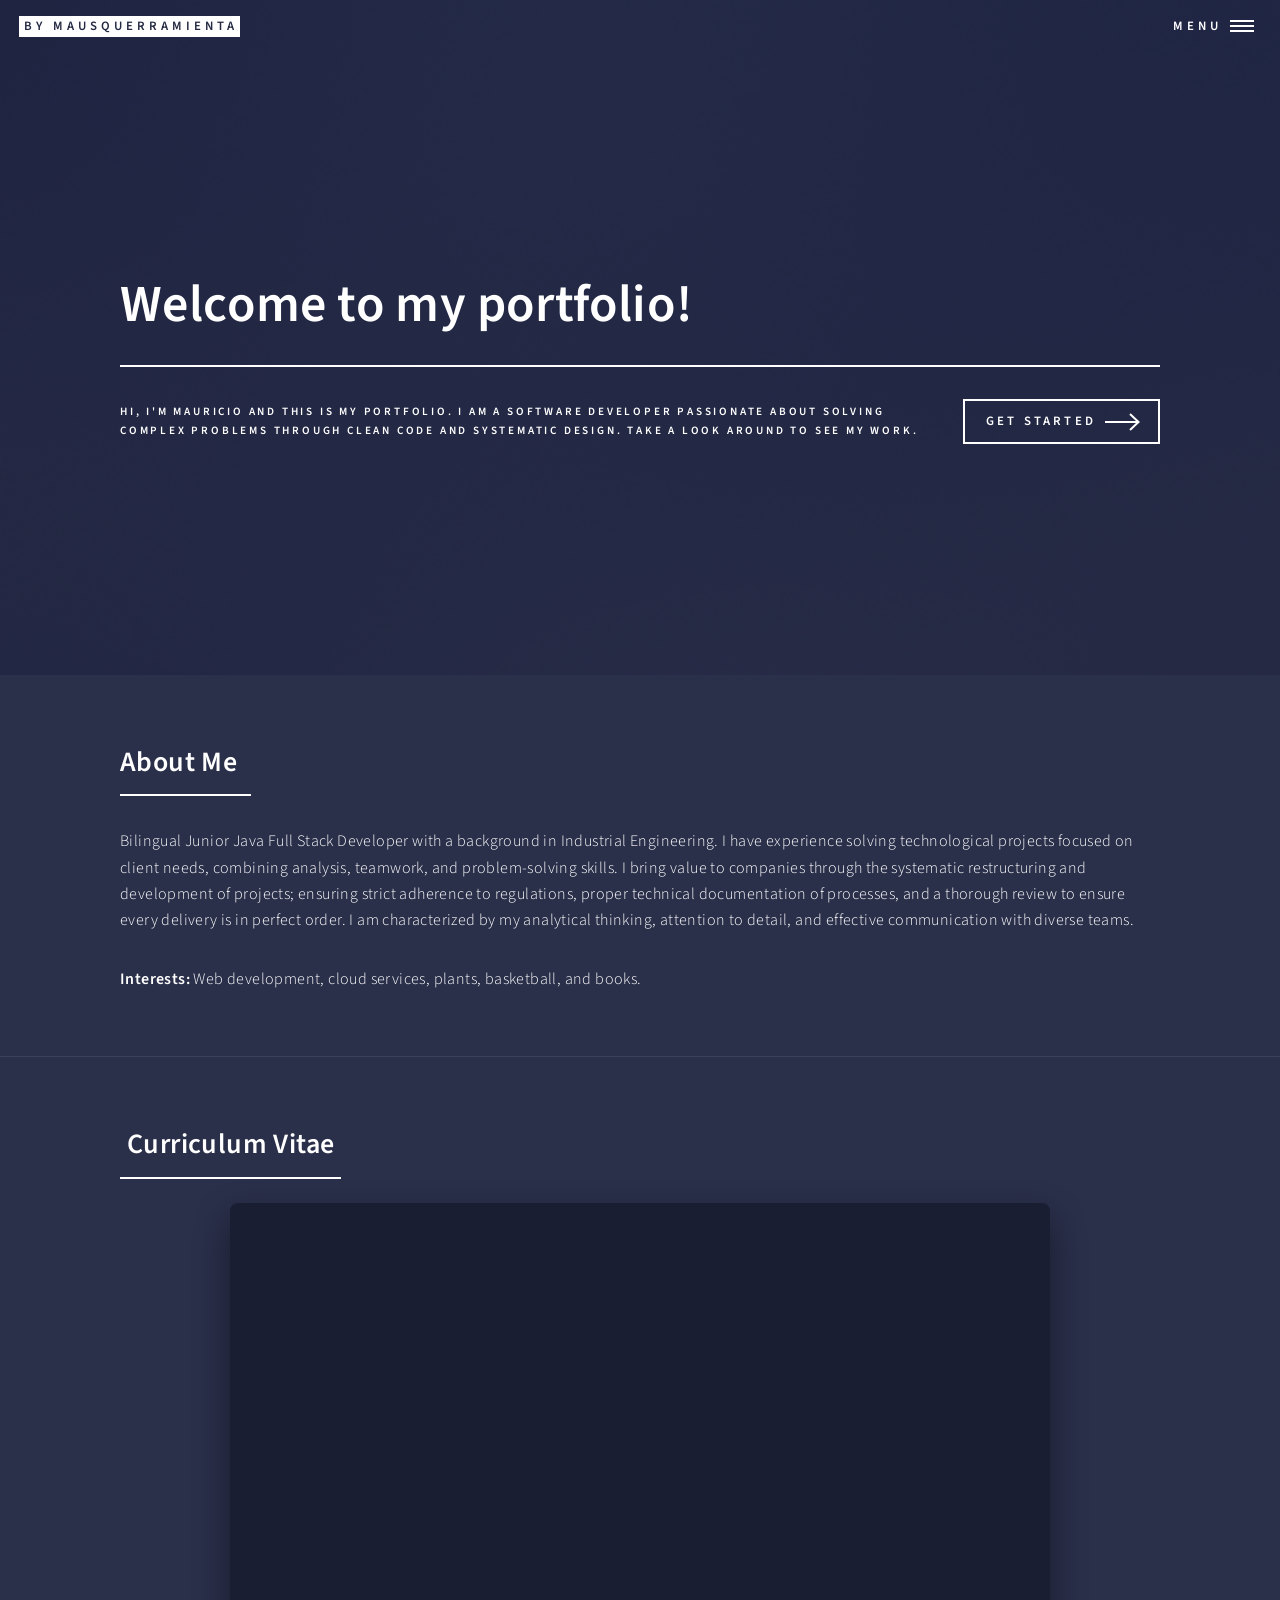
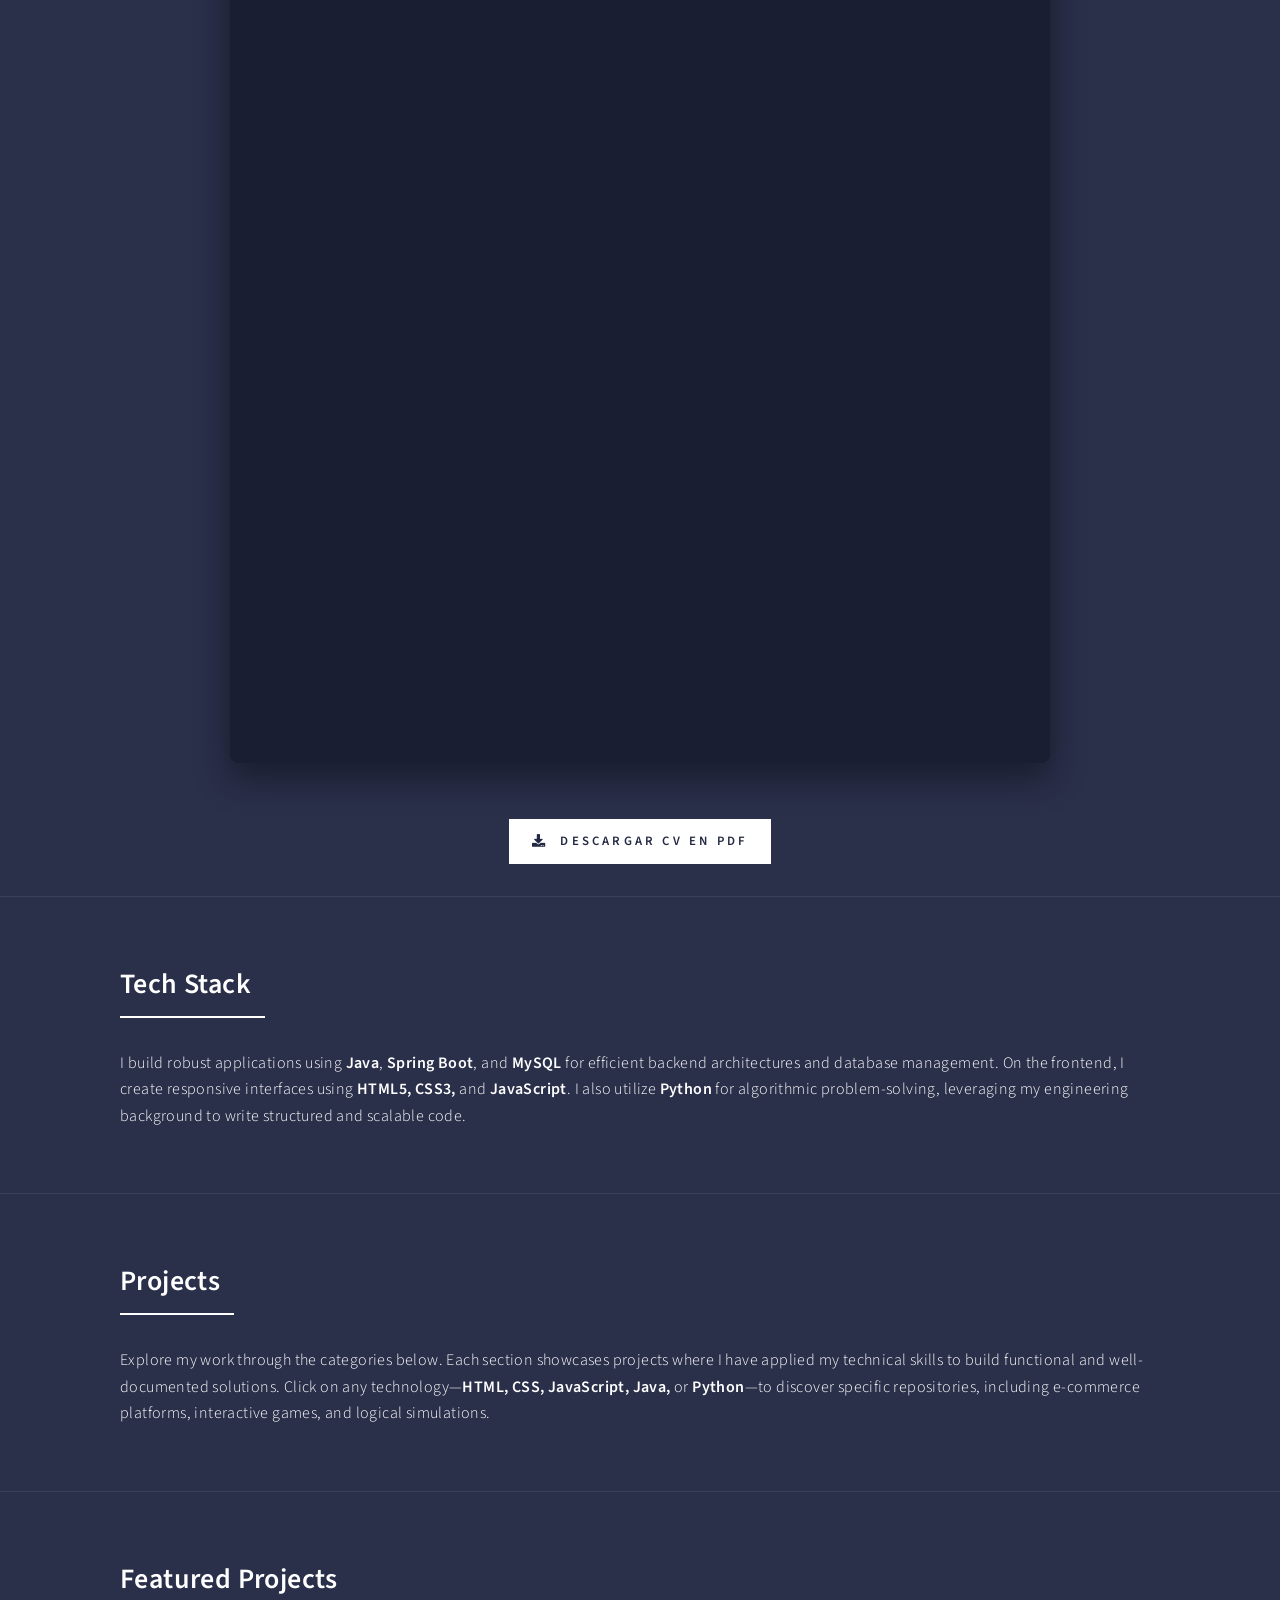
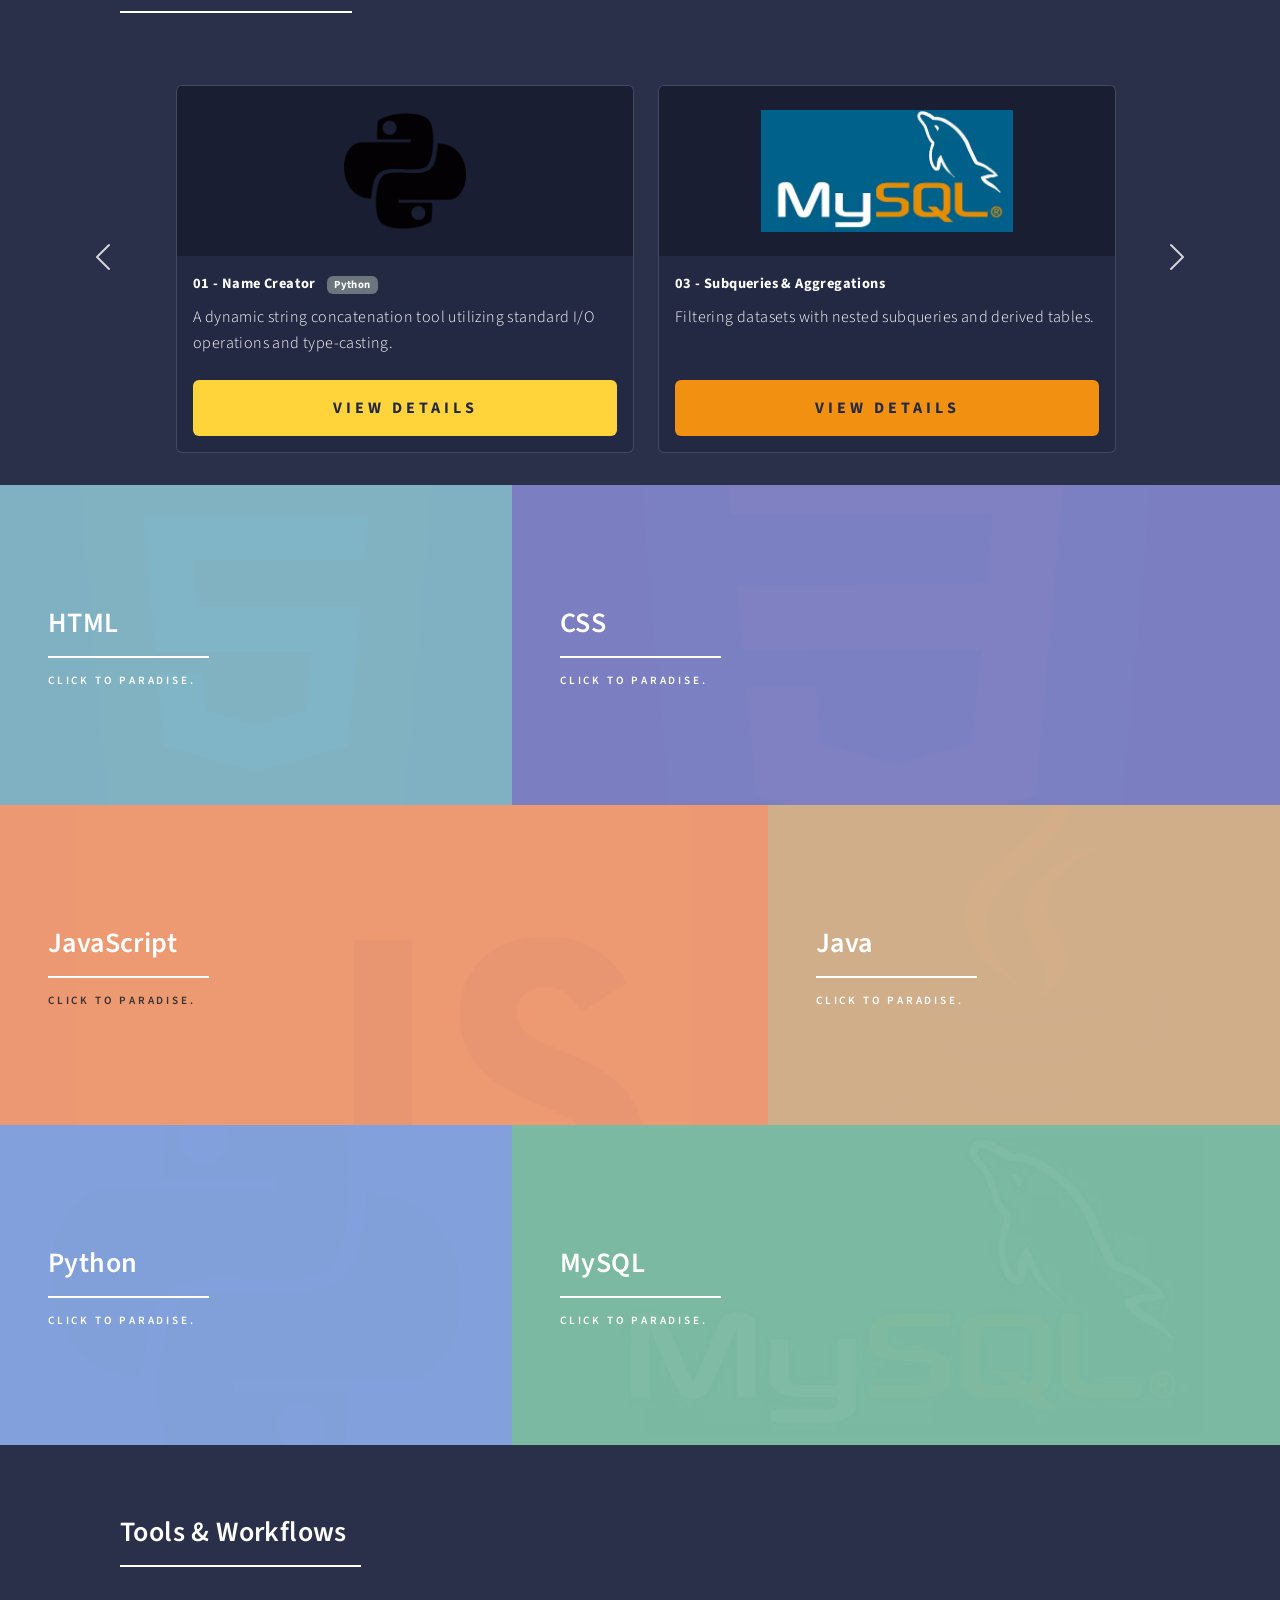
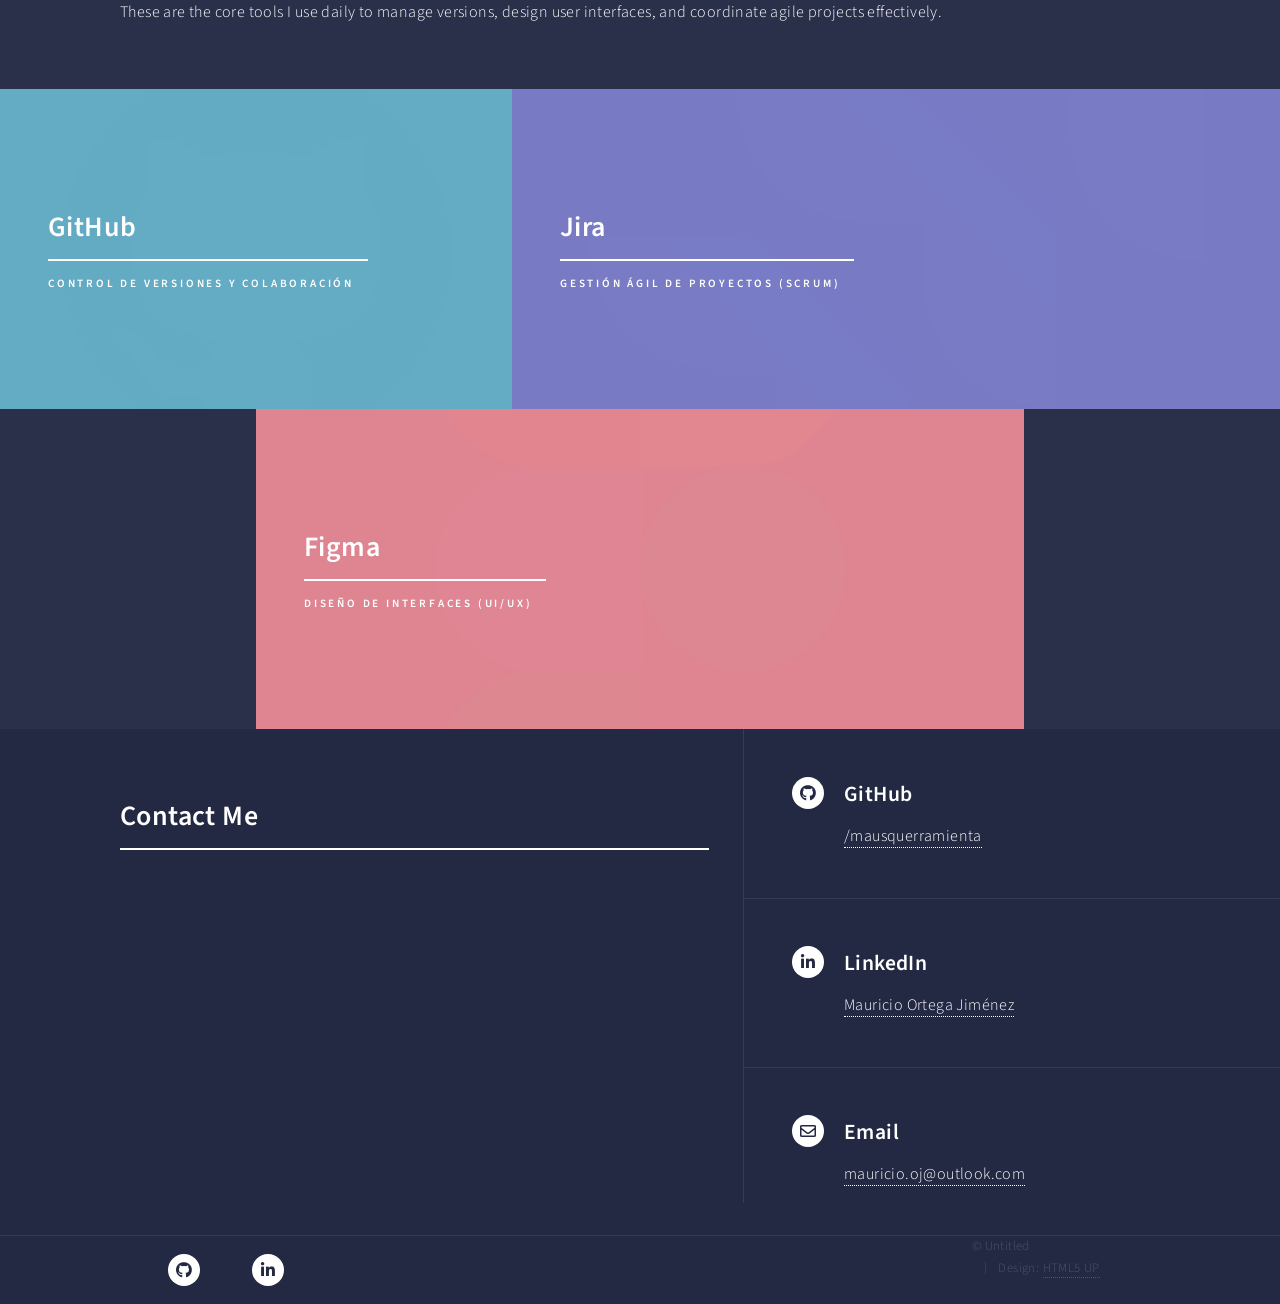
==== commit 633af4ce: "feat: embed interactive SQL runners and ERD schemas for projects 1-4" ====
--- a/index.html
+++ b/index.html
@@ -112,9 +112,9 @@
                                         <div class="card feat-card h-100">
                                             <img src="images/mysql.jpg" class="card-img-top feat-card-img" alt="SQL">
                                             <div class="card-body d-flex flex-column">
-                                                <h5 class="card-title fw-bold">01 - Fundamental Queries <span class="badge bg-secondary ms-2 small">MySQL</span></h5>
-                                                <p class="card-text mb-4">Data extraction, result grouping, mathematical aggregates, and sorting limits.</p>
-                                                <button type="button" class="btn btn-feat-sql mt-auto" data-bs-toggle="modal" data-bs-target="#modal-feat-sql-1">View Details</button>
+                                                <h5 class="card-title fw-bold">03 - Subqueries & Aggregations</h5>
+                                                <p class="card-text">Filtering datasets with nested subqueries and derived tables.</p>
+                                                <button type="button" class="btn btn-feat-sql mt-auto" data-bs-toggle="modal" data-bs-target="#modal-feat-sql-3">View Details</button>
                                             </div>
                                         </div>
                                     </div>
@@ -137,9 +137,9 @@
                                         <div class="card feat-card h-100">
                                             <img src="images/mysql.jpg" class="card-img-top feat-card-img" alt="SQL">
                                             <div class="card-body d-flex flex-column">
-                                                <h5 class="card-title fw-bold">02 - Relational Joins <span class="badge bg-secondary ms-2 small">MySQL</span></h5>
-                                                <p class="card-text mb-4">Resolving 1:N and N:M relationships utilizing directional table junctions.</p>
-                                                <button type="button" class="btn btn-feat-sql mt-auto" data-bs-toggle="modal" data-bs-target="#modal-feat-sql-2">View Details</button>
+                                                <h5 class="card-title fw-bold">04 - Common Table Expressions</h5>
+                                                <p class="card-text">Modular query architecture using sequential CTE blocks.</p>
+                                                <button type="button" class="btn btn-feat-sql mt-auto" data-bs-toggle="modal" data-bs-target="#modal-feat-sql-4">View Details</button>
                                             </div>
                                         </div>
                                     </div>
@@ -329,50 +329,42 @@
         </div>
     </div>
 
-    <div class="modal fade" id="modal-feat-sql-1" tabindex="-1" aria-hidden="true">
+    <div class="modal fade" id="modal-feat-sql-3" tabindex="-1" aria-hidden="true">
         <div class="modal-dialog modal-xl modal-dialog-centered modal-dialog-scrollable">
-            <div class="modal-content" style="background-color: #87c5a4; color: #1f2d25;">
-                <div class="modal-header">
-                    <h5 class="modal-title fw-bold">01 - Fundamental Queries</h5>
-                    <button type="button" class="btn-close" data-bs-dismiss="modal" aria-label="Close"></button>
-                </div>
-                <div class="modal-body">
-                    <h6 class="text-dark mb-2">🧠 Core Concepts Applied</h6>
-                    <ul>
-                        <li>Data extraction and column aliasing (<code>SELECT</code>, <code>AS</code>).</li>
-                        <li>Result set collapsing (<code>GROUP BY</code>).</li>
-                        <li>Mathematical aggregations (<code>COUNT()</code>, <code>AVG()</code>).</li>
-                    </ul>
-                    <p class="mb-4">Transforms raw operational data into analytical insights without relying on complex table junctions.</p>                        
-                    <ul class="nav nav-tabs mb-3" role="tablist">
-                        <li class="nav-item" role="presentation">
-                            <button class="nav-link active" id="tab-runner-1" data-bs-toggle="tab" data-bs-target="#canvas-runner-1" type="button" role="tab">
-                                ▶ Live Query Runner
-                            </button>
+            <div class="modal-content" style="background-color: #87c5a4 !important; color: #1f2d25 !important; border-radius: 12px; font-family: 'Source Sans Pro', Helvetica, sans-serif !important; border: none;">
+                <div class="modal-header border-0 d-flex justify-content-between align-items-center" style="padding: 1.5rem 1.5rem 0 1.5rem;">
+                    <h5 class="modal-title fw-bold" style="color: #1f2d25 !important; font-size: 1.5rem; margin: 0;">03 - Subqueries & Aggregations</h5>
+                    <button type="button" class="btn-close" data-bs-dismiss="modal" aria-label="Close" style="filter: invert(1) !important; opacity: 0.8;"></button>
+                </div>
+                <div class="modal-body" style="padding: 1.5rem;">
+                    <h6 class="fw-bold mb-2" style="color: #1f2d25 !important; font-size: 1.1rem;">🧠 Core Concepts Applied</h6>
+                    <ul style="color: #1f2d25 !important; margin-bottom: 1.5rem; padding-left: 1.2rem;">
+                        <li style="margin-bottom: 0.3rem;">Nested Subqueries (<code>WHERE ... IN</code>) for dynamic dataset filtering.</li>
+                        <li style="margin-bottom: 0.3rem;">Derived Tables (<code>AS top3</code>) to bypass MySQL restrictions on <code>LIMIT</code> inside <code>IN</code>.</li>
+                        <li style="margin-bottom: 0.3rem;">Multi-table joins combined with <code>AVG()</code> and <code>ROUND()</code> analytical metrics.</li>
+                    </ul>
+                    <p style="color: #1f2d25 !important; line-height: 1.5; font-size: 0.95rem; margin-bottom: 1.5rem;">Identifies shows from the top three most popular TV genres and calculates their overall average IMDb rating based on individual episode performance.</p>
+                    
+                    <ul class="nav nav-tabs mb-3" role="tablist" style="border-bottom: 1px solid rgba(31, 45, 37, 0.2) !important;">
+                        <li class="nav-item">
+                            <button class="nav-link active fw-bold" data-bs-toggle="tab" data-bs-target="#run-sql-3" type="button" style="color: #1f2d25 !important; background: transparent !important; border: none !important; border-bottom: 3px solid #1f2d25 !important; padding: 0.5rem 1rem !important; box-shadow: none !important; outline: none !important;">▶ Live Runner</button>
                         </li>
-                        <li class="nav-item" role="presentation">
-                            <button class="nav-link" id="tab-schema-1" data-bs-toggle="tab" data-bs-target="#canvas-schema-1" type="button" role="tab">
-                                📐 Interactive Schema (ERD)
-                            </button>
+                        <li class="nav-item">
+                            <button class="nav-link fw-bold" id="tab-schema-3" data-bs-toggle="tab" data-bs-target="#schema-sql-3" type="button" style="color: rgba(31, 45, 37, 0.6) !important; background: transparent !important; border: none !important; padding: 0.5rem 1rem !important; box-shadow: none !important; outline: none !important;">📐 ERD Schema</button>
                         </li>
                     </ul>
                     <div class="tab-content">
-                        <div class="tab-pane fade show active" id="canvas-runner-1" role="tabpanel">
-                            <div class="card card-body bg-dark p-0 border-secondary">
-                                <iframe src="https://onecompiler.com/mysql/44t6ux6uk?hideLanguageSelection=true&hideTitle=true" width="100%" height="420" frameborder="0"></iframe>
-                            </div>
-                        </div>
-                        <div class="tab-pane fade" id="canvas-schema-1" role="tabpanel">
-                            <div class="card card-body bg-dark p-0 border-secondary">
-                                <iframe src="https://dbdiagram.io/e/6a3aed14d0074fe75d0a851e/6a3aed1ad0074fe75d0a8557" width="100%" height="450" frameborder="0" style="background: #ffffff;"></iframe>
-                            </div>
+                        <div class="tab-pane fade show active" id="run-sql-3">
+                            <div class="card card-body bg-dark p-0" style="border: none; border-radius: 6px; overflow: hidden;"><iframe src="https://onecompiler.com/embed/mysql/44tdb8fn6?hideLanguageSelection=true&hideTitle=true" width="100%" height="420" frameborder="0"></iframe></div>
+                        </div>
+                        <div class="tab-pane fade" id="schema-sql-3">
+                            <div class="card card-body bg-dark p-0" style="border: none; border-radius: 6px; overflow: hidden;"><iframe src="https://dbdiagram.io/e/6a3aed14d0074fe75d0a851e/6a3aed1ad0074fe75d0a8557" width="100%" height="450" frameborder="0" style="background:#fff;"></iframe></div>
                         </div>
                     </div>
                 </div>
                 <div class="modal-footer justify-content-between">
-                    <a href="https://github.com/mausquerramienta/SQL-Toolkit/tree/main/01-fundamental-queries" target="_blank" class="btn btn-github">
-                        <span class="icon brands fa-github" style="font-size: 1.15rem;"></span>
-                        <span>GitHub Code</span>
+                    <a href="https://github.com/mausquerramienta/SQL-Toolkit/tree/main/03-subqueries-and-aggregations" target="_blank" class="btn btn-github">
+                        <span class="icon brands fa-github"></span><span>GitHub Code</span>
                     </a>
                     <button type="button" class="btn btn-modal-close" data-bs-dismiss="modal">Close Viewer</button>
                 </div>
@@ -410,16 +402,43 @@
         </div>
     </div>
 
-    <div class="modal fade" id="modal-proj-2" tabindex="-1" aria-hidden="true">
-        <div class="modal-dialog modal-lg modal-dialog-centered">
-            <div class="modal-content">
-                <div class="modal-header">
-                    <h5 class="modal-title fw-bold">02 - Relational Joins</h5>
-                    <button type="button" class="btn-close" data-bs-dismiss="modal"></button>
-                </div>
-                <div class="modal-body"><p>Aquí irá el contenido del proyecto 2...</p></div>
+    <div class="modal fade" id="modal-feat-sql-4" tabindex="-1" aria-hidden="true">
+        <div class="modal-dialog modal-xl modal-dialog-centered modal-dialog-scrollable">
+            <div class="modal-content" style="background-color: #87c5a4 !important; color: #1f2d25 !important; border-radius: 12px; font-family: 'Source Sans Pro', Helvetica, sans-serif !important; border: none;">
+                <div class="modal-header border-0 d-flex justify-content-between align-items-center" style="padding: 1.5rem 1.5rem 0 1.5rem;">
+                    <h5 class="modal-title fw-bold" style="color: #1f2d25 !important; font-size: 1.5rem; margin: 0;">04 - Common Table Expressions</h5>
+                    <button type="button" class="btn-close" data-bs-dismiss="modal" aria-label="Close" style="filter: invert(1) !important; opacity: 0.8;"></button>
+                </div>
+                <div class="modal-body" style="padding: 1.5rem;">
+                    <h6 class="fw-bold mb-2" style="color: #1f2d25 !important; font-size: 1.1rem;">🧠 Core Concepts Applied</h6>
+                    <ul style="color: #1f2d25 !important; margin-bottom: 1.5rem; padding-left: 1.2rem;">
+                        <li style="margin-bottom: 0.3rem;">Common Table Expressions (<code>WITH</code> clause) for modular query architecture.</li>
+                        <li style="margin-bottom: 0.3rem;">Chaining sequential CTEs (<code>ShowAverages</code>, <code>ShowTotals</code>) to avoid deep subquery nesting.</li>
+                        <li style="margin-bottom: 0.3rem;">Multi-table joins uniting dimension tables with multiple derived fact tables simultaneously.</li>
+                    </ul>
+                    <p style="color: #1f2d25 !important; line-height: 1.5; font-size: 0.95rem; margin-bottom: 1.5rem;">Evaluates overall TV series success by decoupling volume metrics (total episodes) from quality metrics (average audience rating) into clean, readable blocks.</p>
+                    
+                    <ul class="nav nav-tabs mb-3" role="tablist" style="border-bottom: 1px solid rgba(31, 45, 37, 0.2) !important;">
+                        <li class="nav-item">
+                            <button class="nav-link active fw-bold" data-bs-toggle="tab" data-bs-target="#run-sql-4" type="button" style="color: #1f2d25 !important; background: transparent !important; border: none !important; border-bottom: 3px solid #1f2d25 !important; padding: 0.5rem 1rem !important; box-shadow: none !important; outline: none !important;">▶ Live Runner</button>
+                        </li>
+                        <li class="nav-item">
+                            <button class="nav-link fw-bold" id="tab-schema-4" data-bs-toggle="tab" data-bs-target="#schema-sql-4" type="button" style="color: rgba(31, 45, 37, 0.6) !important; background: transparent !important; border: none !important; padding: 0.5rem 1rem !important; box-shadow: none !important; outline: none !important;">📐 ERD Schema</button>
+                        </li>
+                    </ul>
+                    <div class="tab-content">
+                        <div class="tab-pane fade show active" id="run-sql-4">
+                            <div class="card card-body bg-dark p-0" style="border: none; border-radius: 6px; overflow: hidden;"><iframe src="https://onecompiler.com/embed/mysql/44tdbcbux?hideLanguageSelection=true&hideTitle=true" width="100%" height="420" frameborder="0"></iframe></div>
+                        </div>
+                        <div class="tab-pane fade" id="schema-sql-4">
+                            <div class="card card-body bg-dark p-0" style="border: none; border-radius: 6px; overflow: hidden;"><iframe src="https://dbdiagram.io/e/6a3aed14d0074fe75d0a851e/6a3aed1ad0074fe75d0a8557" width="100%" height="450" frameborder="0" style="background:#fff;"></iframe></div>
+                        </div>
+                    </div>
+                </div>
                 <div class="modal-footer justify-content-between">
-                    <a href="#" target="_blank" class="btn btn-github"><span class="icon brands fa-github"></span><span>GitHub Code</span></a>
+                    <a href="https://github.com/mausquerramienta/SQL-Toolkit/tree/main/04-common-table-expressions" target="_blank" class="btn btn-github">
+                        <span class="icon brands fa-github"></span><span>GitHub Code</span>
+                    </a>
                     <button type="button" class="btn btn-modal-close" data-bs-dismiss="modal">Close Viewer</button>
                 </div>
             </div>
@@ -451,12 +470,38 @@
     <script src="assets/js/main.js"></script>
 
     <script>
-        document.addEventListener('shown.bs.tab', function (e) {
-            if (e.target.id === 'feat-tab-sch-1') {
-                let ifr = document.querySelector('#feat-sch-1 iframe');
-                ifr.src = ifr.src; 
+        document.addEventListener('shown.bs.tab', function (event) {
+            const navContainer = event.target.closest('.nav-tabs');
+            if (navContainer) {
+                navContainer.querySelectorAll('.nav-link').forEach(link => {
+                    link.classList.remove('active');
+                    link.style.color = 'rgba(31, 45, 37, 0.6)'; // Estilo inactivo
+                    link.style.borderBottom = 'none';
+                });
+            }
+            
+            event.target.classList.add('active');
+            event.target.style.color = '#1f2d25';
+            event.target.style.borderBottom = '3px solid #1f2d25';
+
+            if (event.target.id === 'tab-schema-3') {
+                let ifr = document.querySelector('#schema-sql-3 iframe');
+                if (ifr) ifr.src = ifr.src; 
+            }
+            if (event.target.id === 'tab-schema-4') {
+                let ifr = document.querySelector('#schema-sql-4 iframe');
+                if (ifr) ifr.src = ifr.src; 
             }
         });
+
+        document.addEventListener('hidden.bs.modal', function () {
+            const wrapper = document.getElementById('wrapper');
+            if (wrapper) wrapper.style.display = 'block';
+            document.body.style.overflow = 'auto';
+            document.body.style.paddingRight = '0px';
+            const backdrop = document.querySelector('.modal-backdrop');
+            if (backdrop) backdrop.remove();
+        });
     </script>
 
 </body>
